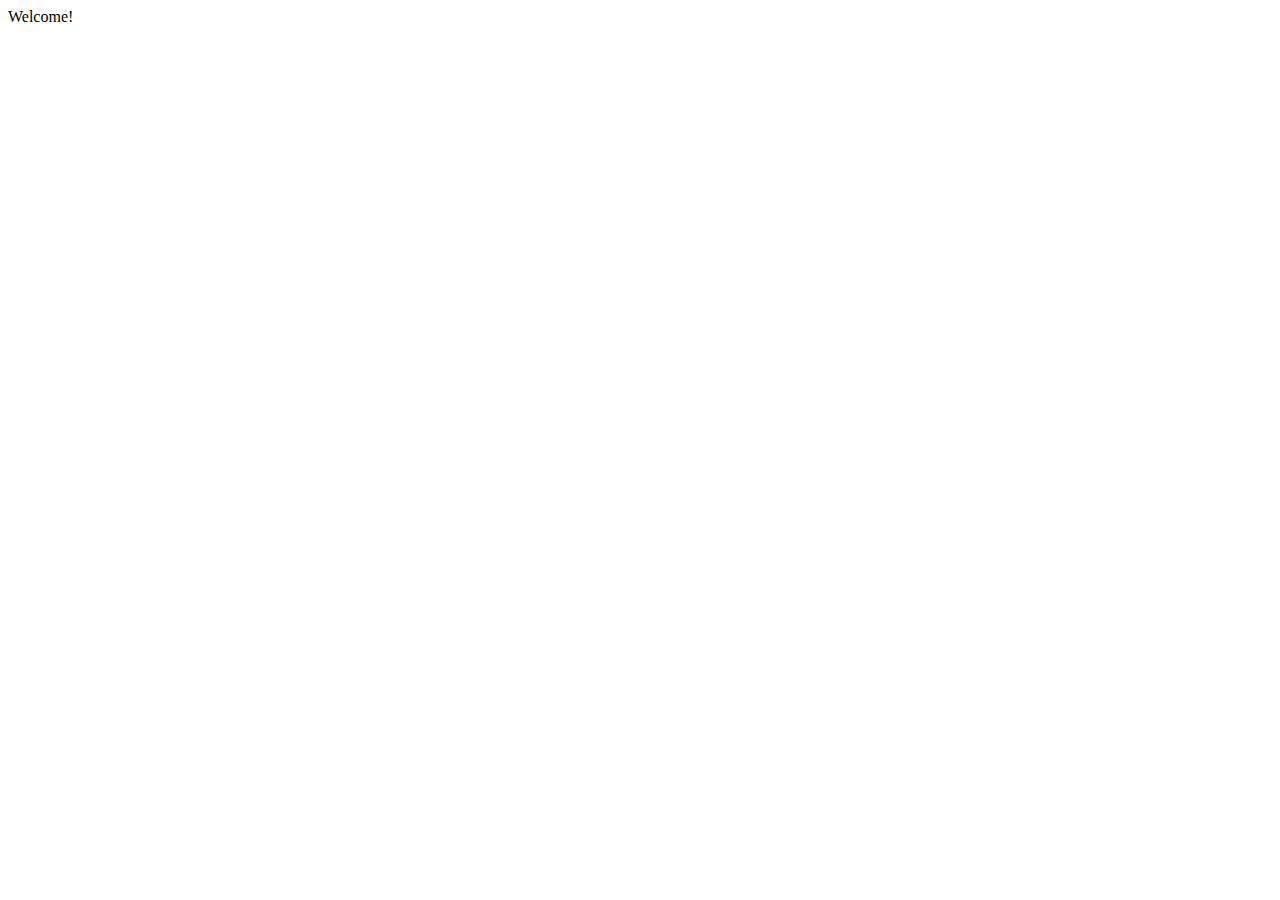
==== index.html @ c1f084c9 "init" ====
<!DOCTYPE html>
<html lang="en">
<head>
    <meta charset="UTF-8">
    <meta http-equiv="X-UA-Compatible" content="IE=edge">
    <meta name="viewport" content="width=device-width, initial-scale=1.0">
    <title>Karan Tank</title>
</head>
<body>
    Welcome!
</body>
</html>
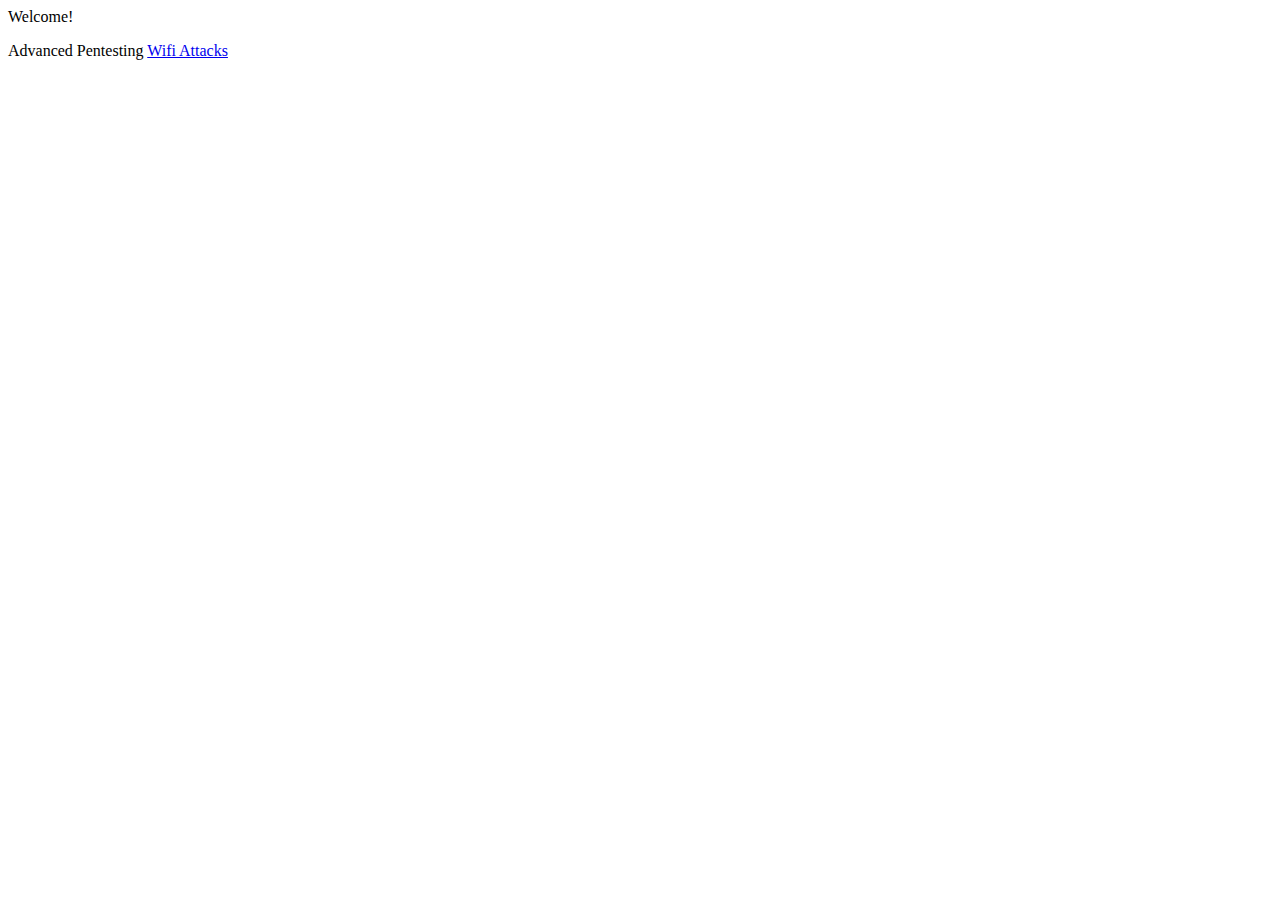
==== commit fa806b55: "Wifi Attacks pdf added" ====
--- a/index.html
+++ b/index.html
@@ -8,5 +8,8 @@
 </head>
 <body>
     Welcome!
+    <p>
+        Advanced Pentesting <a href="assets/pdf/Wifi_Attacks.pdf">Wifi Attacks</a>
+    </p>   
 </body>
 </html>
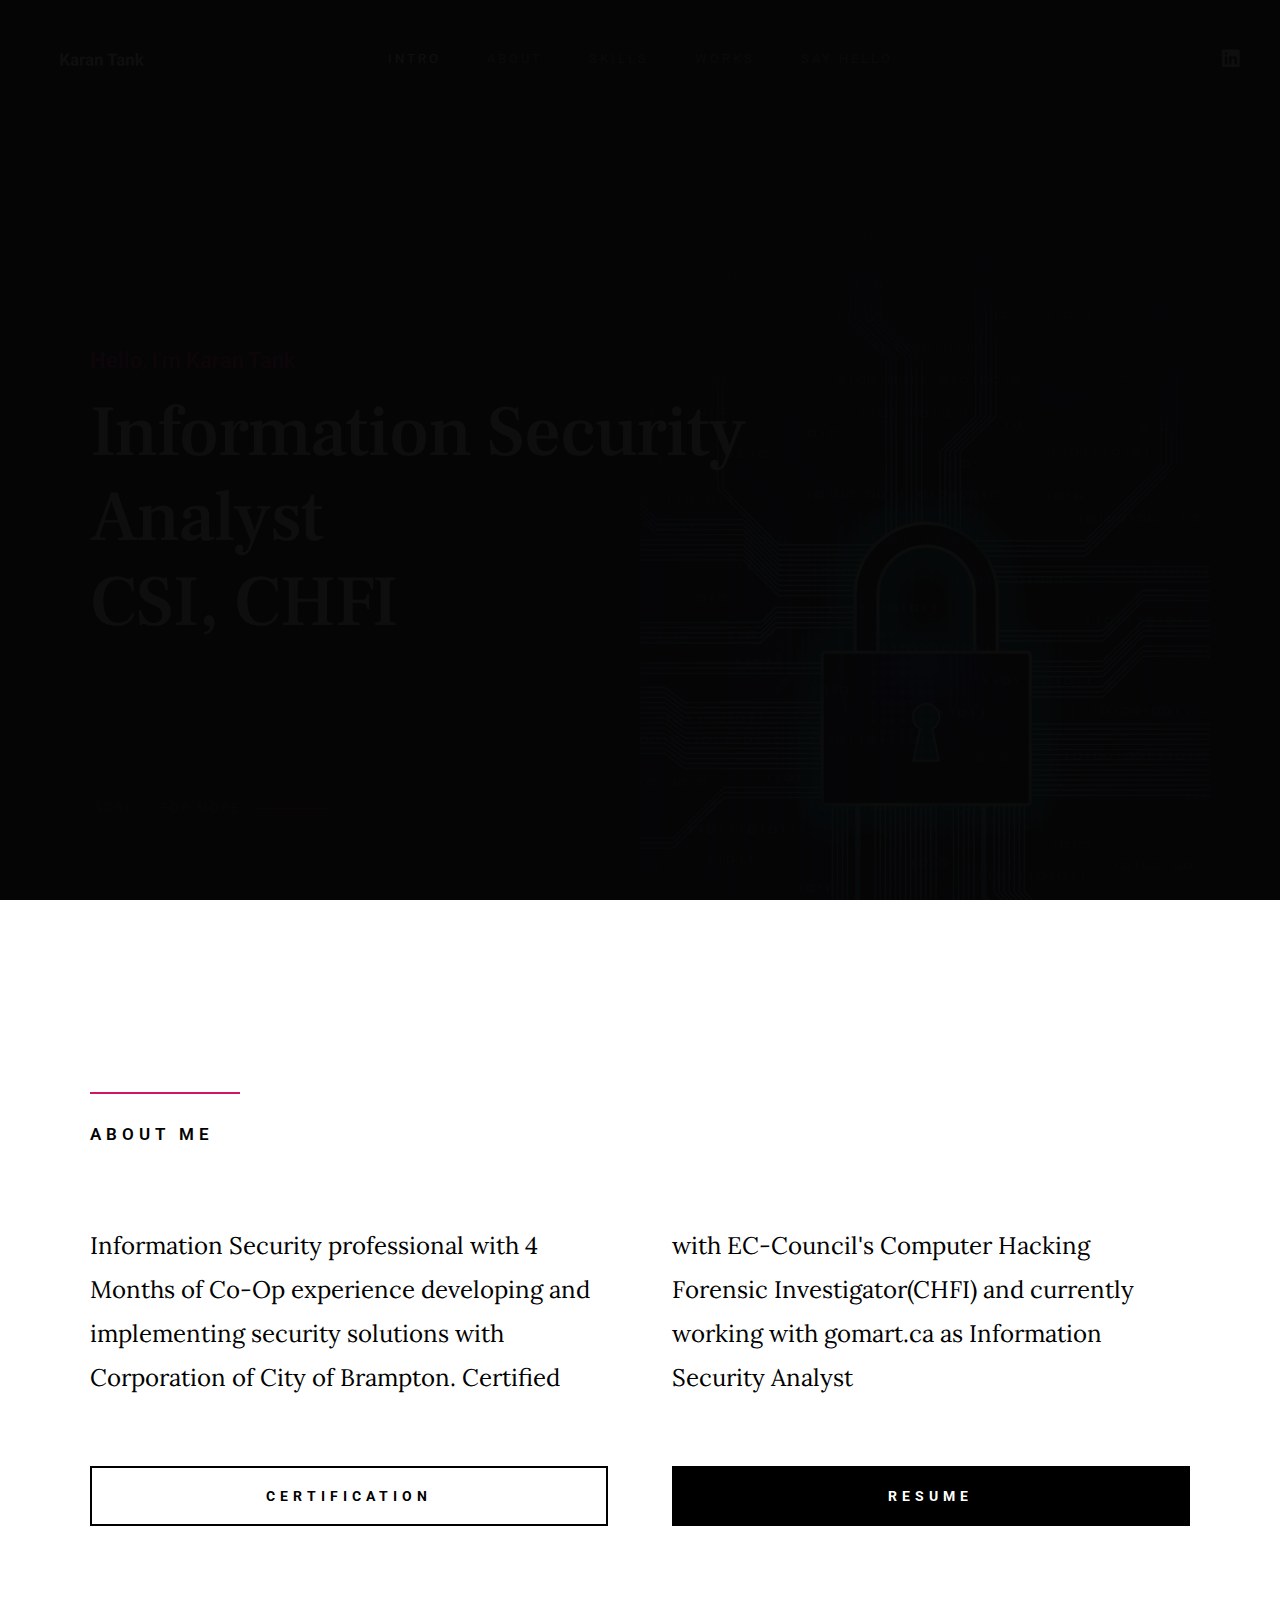
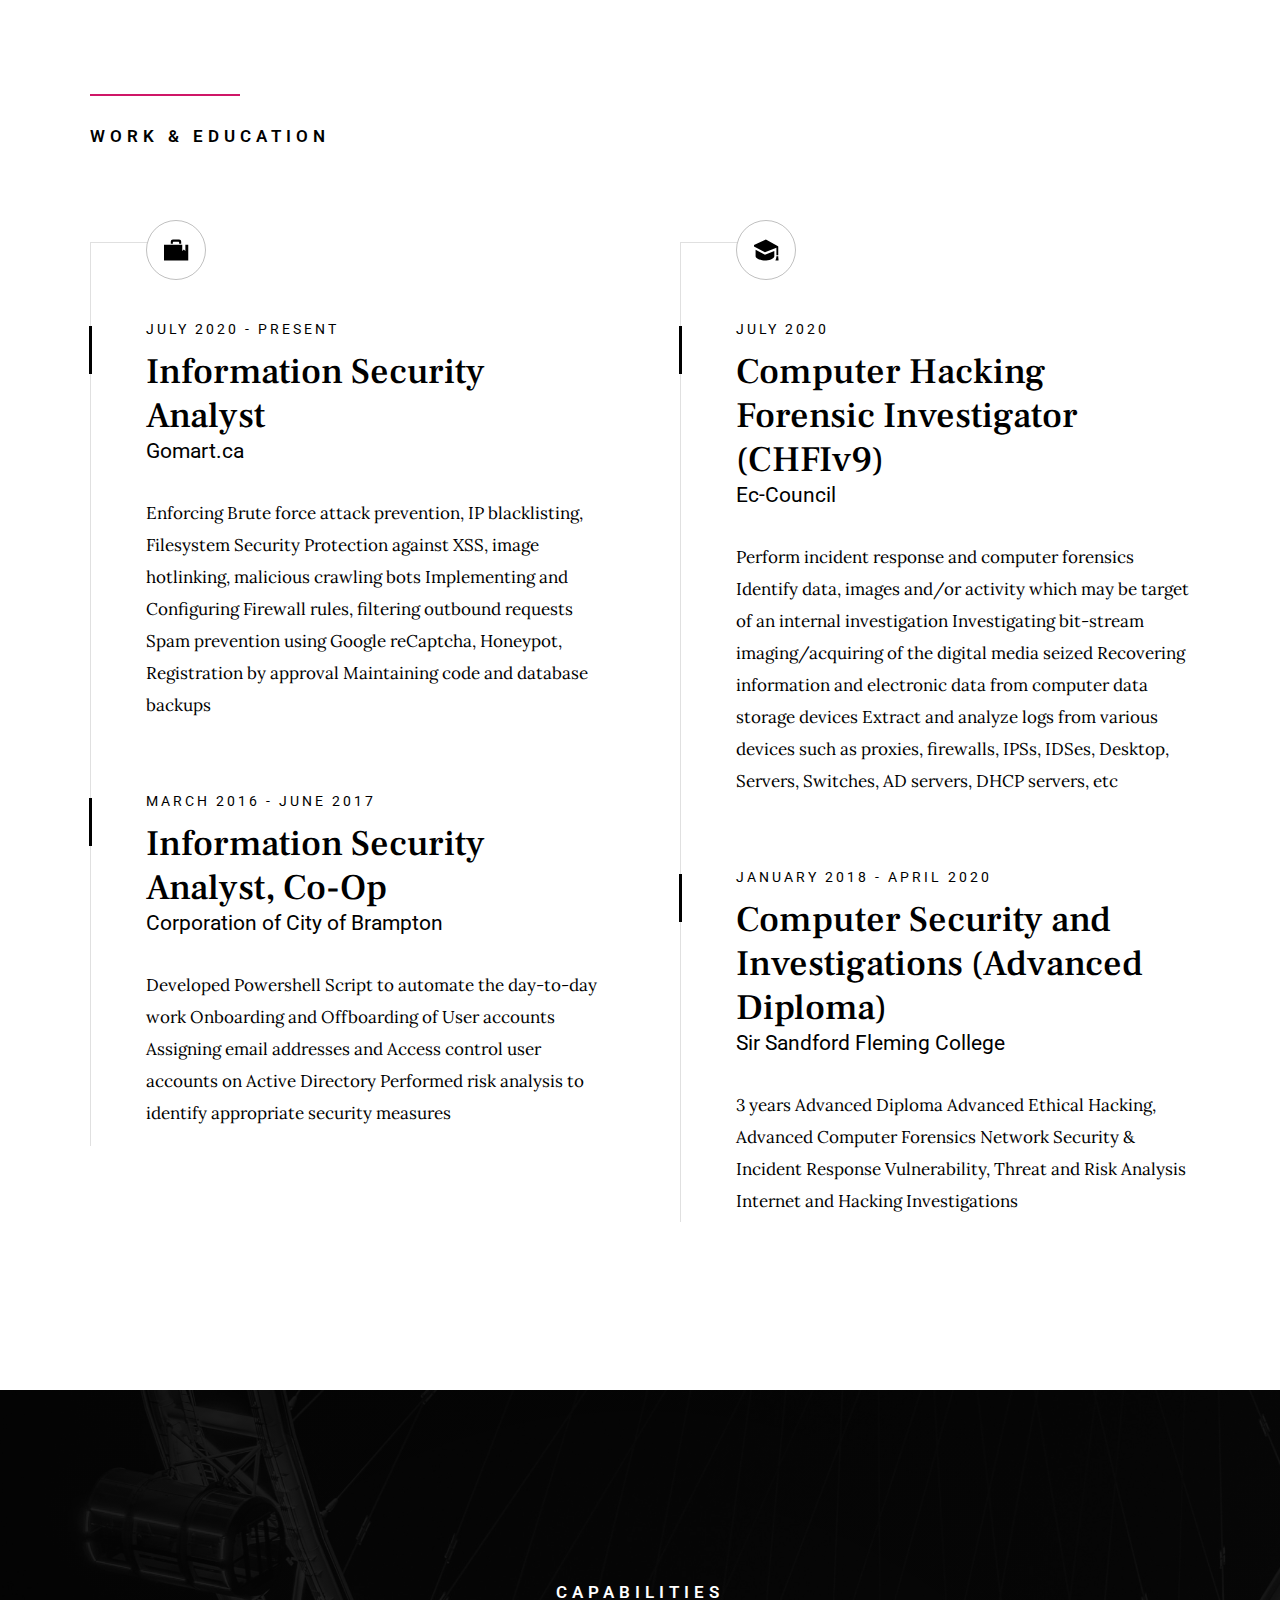
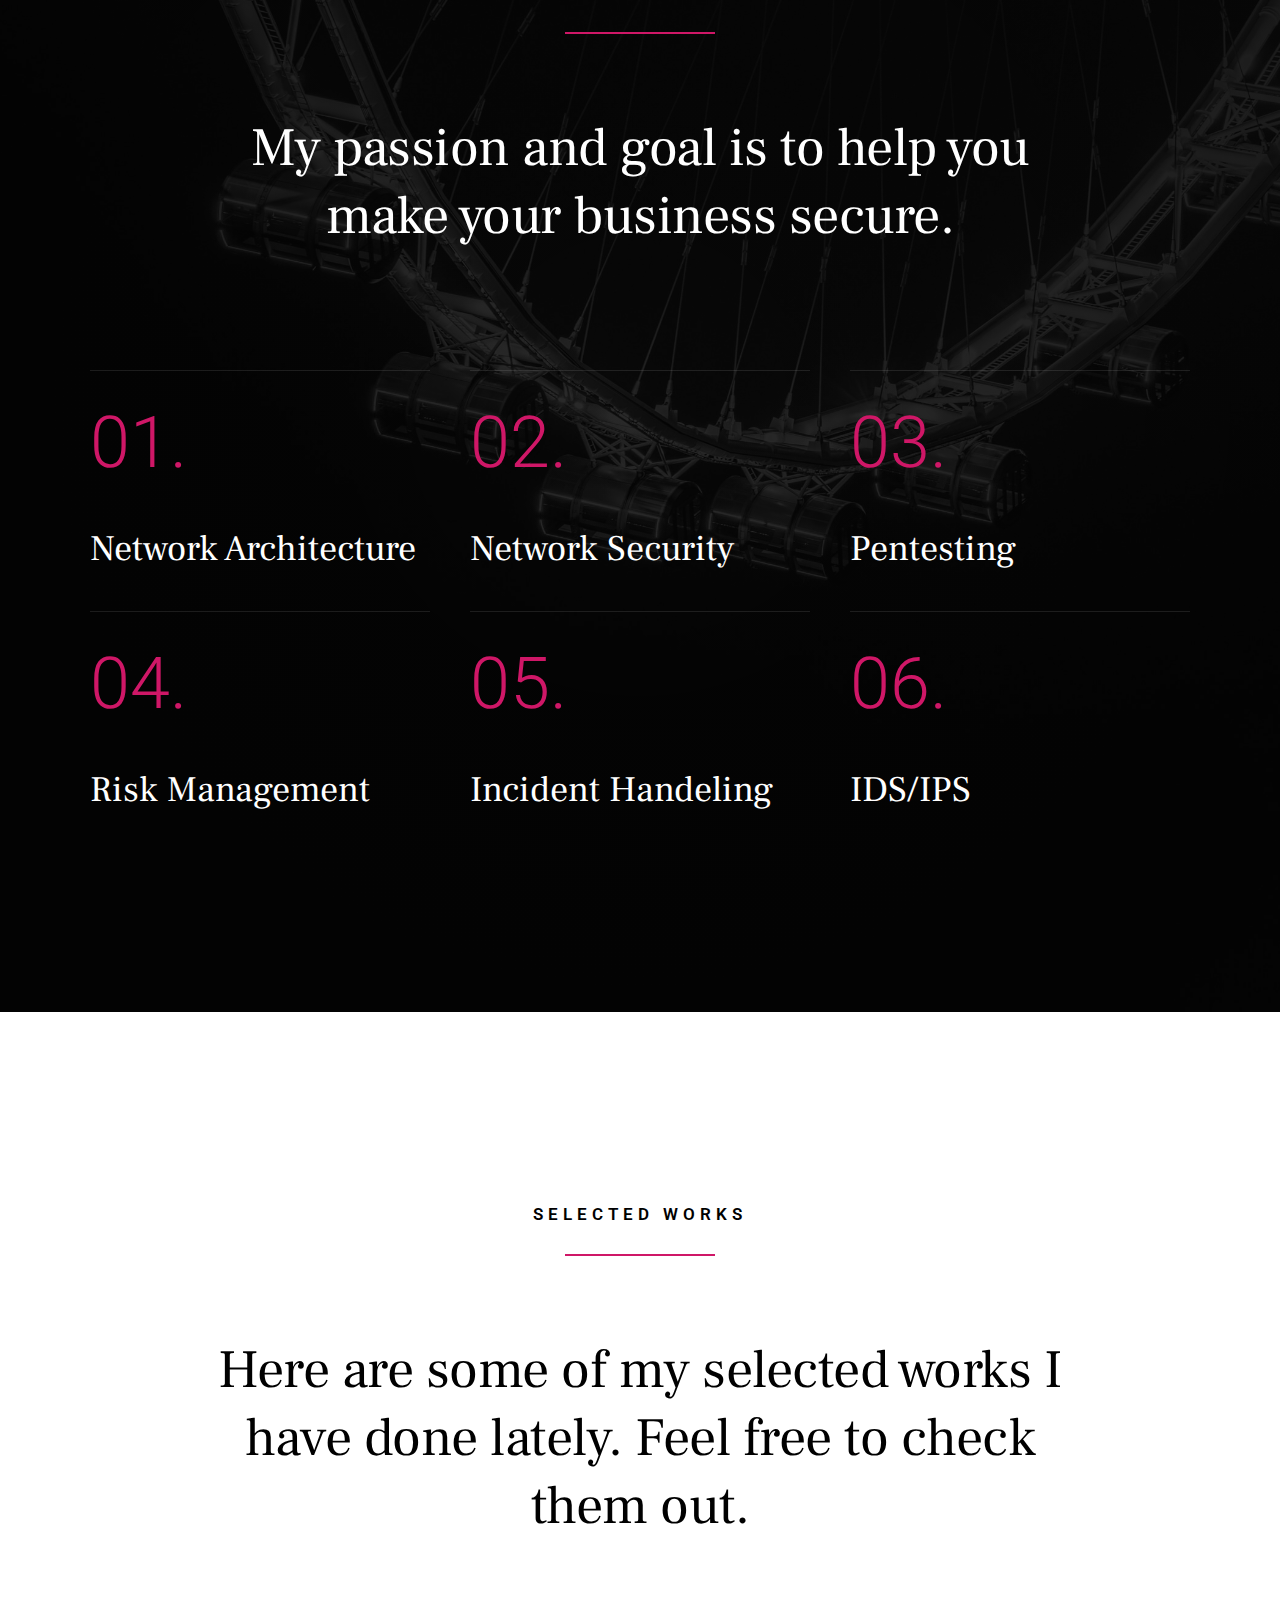
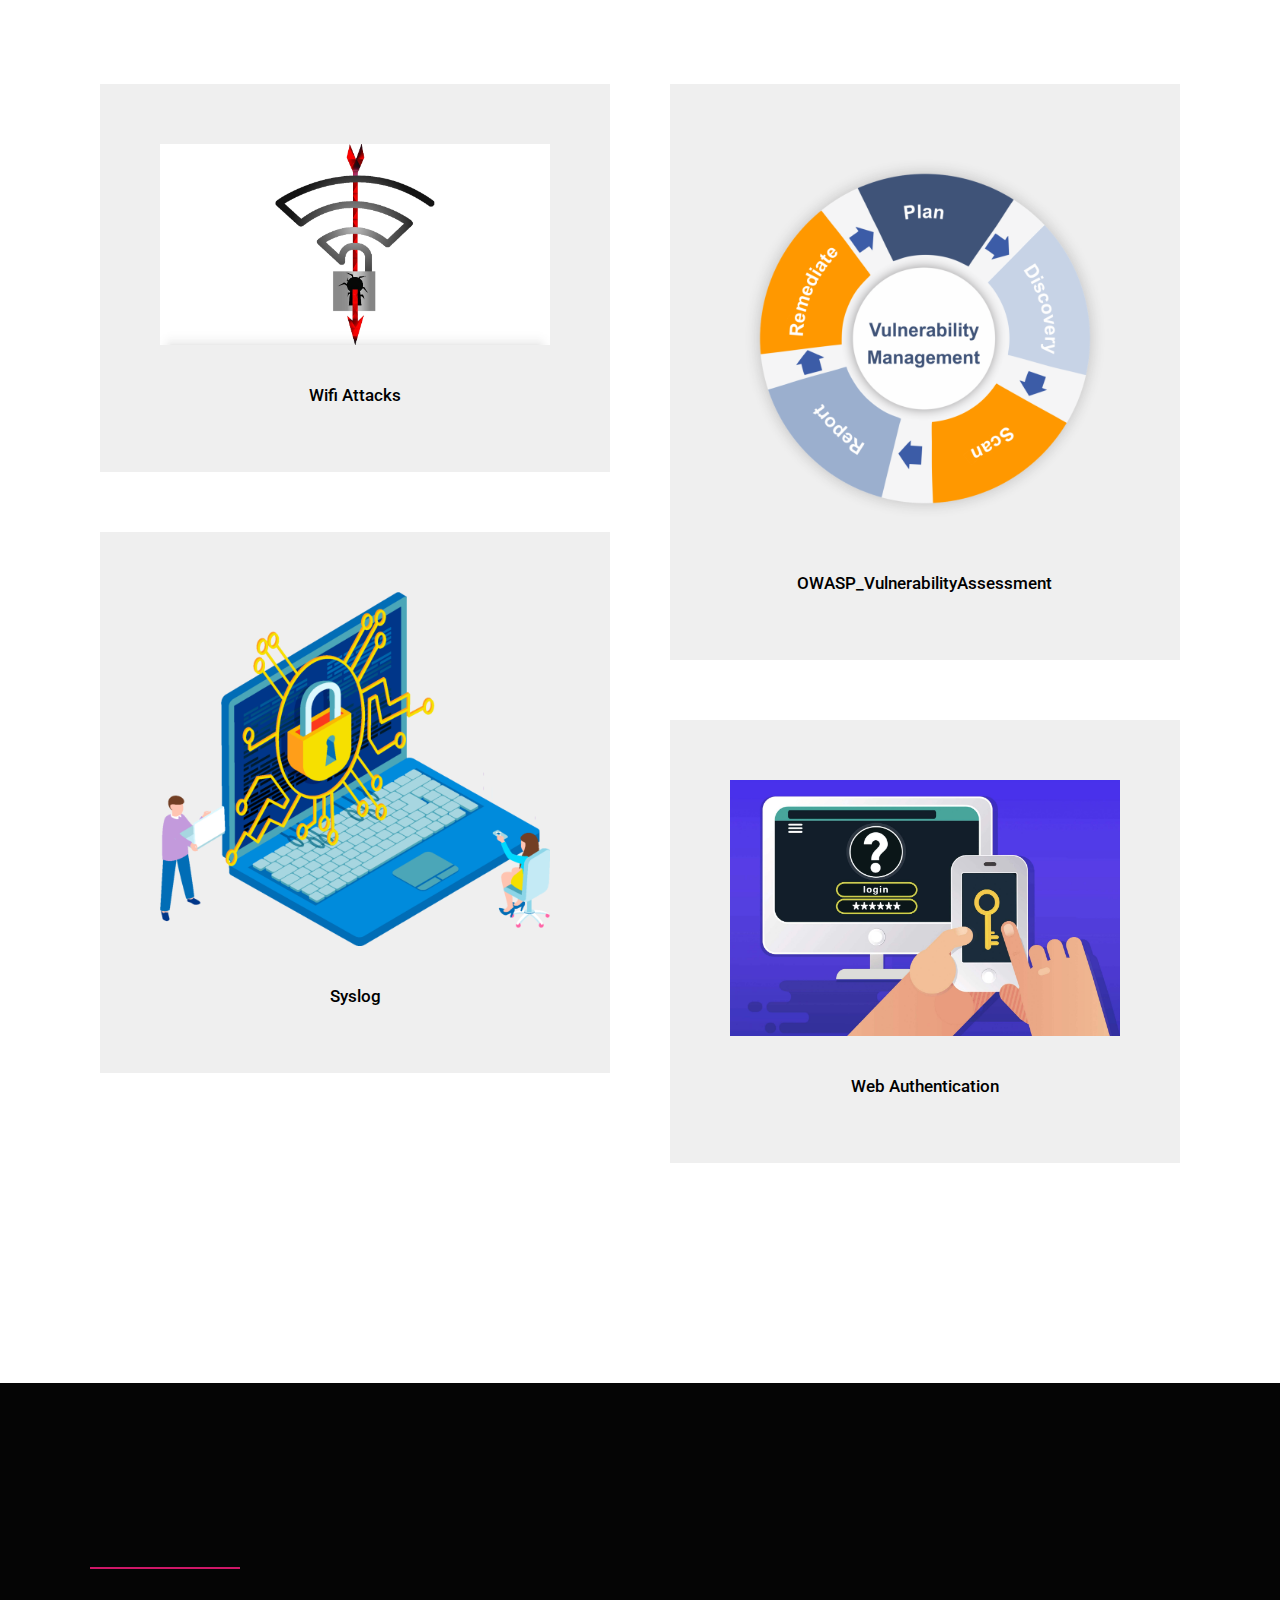
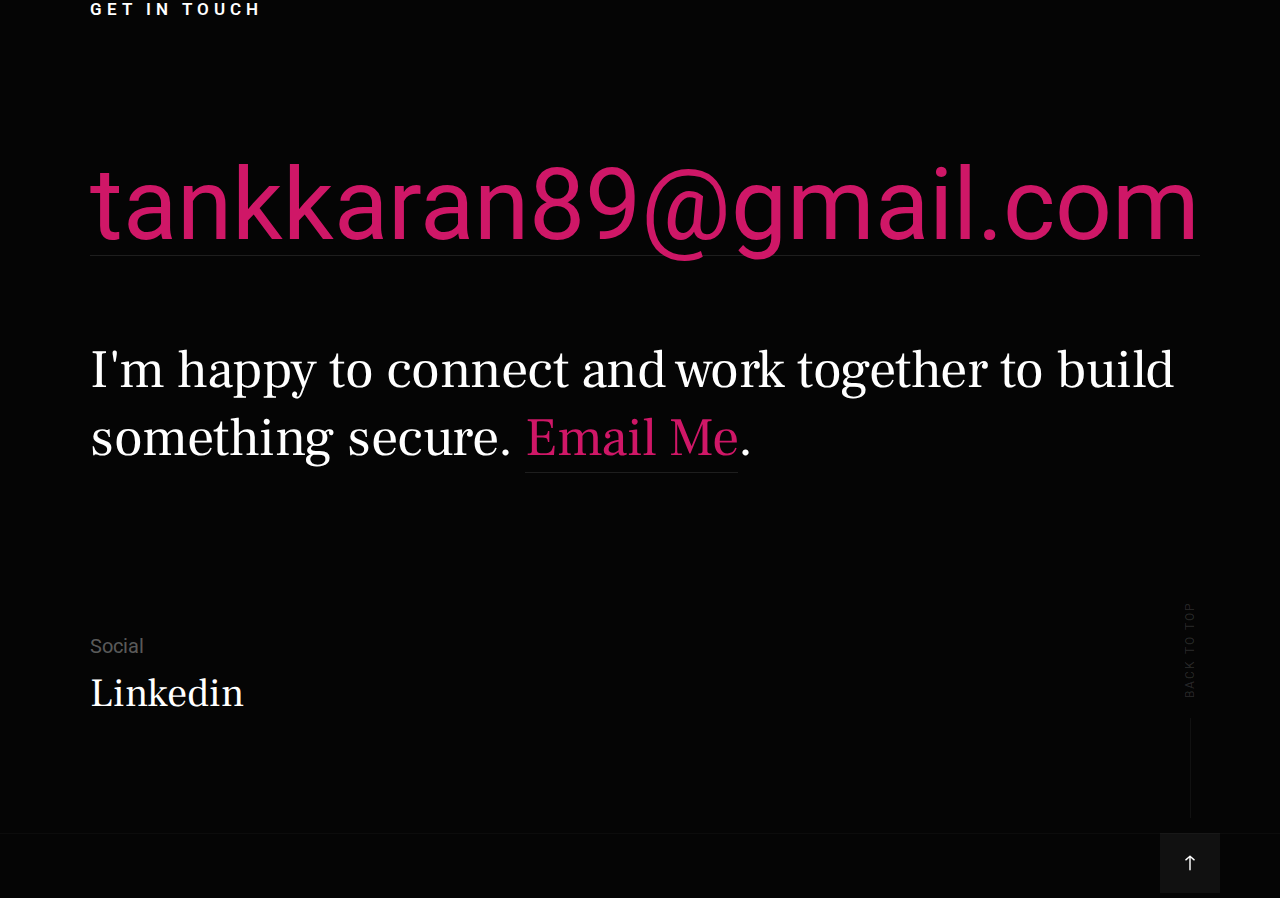
==== commit d7dbaaa5: "Personal Portfolio" ====
--- a/index.html
+++ b/index.html
@@ -1,15 +1,446 @@
-<!DOCTYPE html>
-<html lang="en">
-<head>
-    <meta charset="UTF-8">
-    <meta http-equiv="X-UA-Compatible" content="IE=edge">
-    <meta name="viewport" content="width=device-width, initial-scale=1.0">
-    <title>Karan Tank</title>
-</head>
-<body>
-    Welcome!
-    <p>
-        Advanced Pentesting <a href="assets/pdf/Wifi_Attacks.pdf">Wifi Attacks</a>
-    </p>   
-</body>
-</html>
+<!DOCTYPE html>
+<html class="no-js" lang="en">
+<head>
+
+    <!--- basic page needs
+    ================================================== -->
+    <meta charset="utf-8">
+    <title>Karan Tank</title>
+    <meta name="description" content="">
+    <meta name="author" content="">
+
+    <!-- mobile specific metas
+    ================================================== -->
+    <meta name="viewport" content="width=device-width, initial-scale=1">
+
+    <!-- CSS
+    ================================================== -->
+    <link rel="stylesheet" href="assets/css/base.css">
+    <link rel="stylesheet" href="assets/css/main.css">
+
+    <!-- script
+    ================================================== -->
+    <script src="assets/js/modernizr.js"></script>
+    <script src="assets/js/pace.min.js"></script>
+
+    <!-- favicons
+    ================================================== -->
+    <link rel="apple-touch-icon" sizes="180x180" href="apple-touch-icon.png">
+    <link rel="icon" type="image/png" sizes="32x32" href="favicon-32x32.png">
+    <link rel="icon" type="image/png" sizes="16x16" href="favicon-16x16.png">
+    <link rel="manifest" href="site.webmanifest">
+
+</head>
+
+<body id="top">
+
+    <div id="preloader">
+        <div id="loader"></div>
+    </div>
+
+    <!-- site header
+    ================================================== -->
+    <header class="s-header">
+
+        <div class="header-logo">
+            <a class="site-logo" href="index.html">
+                <img src="./assets/img/Logo1.svg" alt="Homepage">
+            </a>
+        </div>
+
+        <nav class="header-nav-wrap">
+            <ul class="header-main-nav">
+                <li class="current"><a class="smoothscroll" href="#intro" title="intro">Intro</a></li>
+                <li><a class="smoothscroll" href="#about" title="about">About</a></li>
+                <li><a class="smoothscroll" href="#services" title="services">Skills</a></li>
+                <li><a class="smoothscroll" href="#works" title="works">Works</a></li>
+                <li><a class="smoothscroll" href="#contact" title="contact us">Say Hello</a></li>	
+            </ul>
+
+            <ul class="header-social">
+                <li><a href="https://linkedin.com/in/Karan-Tank"><i class="fab fa-linkedin" aria-hidden="true"></i></a></li>
+            </ul>
+        </nav>
+
+        <a class="header-menu-toggle" href="#"><span>Menu</span></a>
+
+    </header> <!-- end s-header -->
+
+
+    <!-- intro
+    ================================================== -->
+    <section id="intro" class="s-intro target-section">
+
+        <div class="row intro-content">
+
+            <div class="column large-9 mob-full intro-text">
+                <h3>Hello, I'm Karan Tank</h3>
+                <h1>
+                    Information Security Analyst <br>
+                    CSI, CHFI
+                </h1>
+            </div>
+
+            <div class="intro-scroll">
+                <a href="#about" class="intro-scroll-link smoothscroll">
+                    Scroll For More
+                </a>
+            </div>
+
+            <div class="intro-grid"></div>
+            <div class="intro-pic"></div>
+
+        </div> <!-- end row -->
+
+    </section> <!-- end intro -->
+
+
+    <!-- about
+    ================================================== -->
+    <section id="about" class="s-about target-section">
+
+        <div class="about-me">
+
+            <div class="row heading-block" data-aos="fade-up">
+                <div class="column large-full">
+                    <h2 class="section-heading">About Me</h2>
+                </div>
+            </div>
+
+            <div class="row about-me__content" data-aos="fade-up">
+                <div class="column large-full about-me__text">
+                    <p class="lead">
+                    Information Security professional 
+                    with 4 Months of Co-Op experience developing and 
+                    implementing security solutions with Corporation of City of Brampton.
+                    Certified with EC-Council's Computer Hacking Forensic Investigator(CHFI) and 
+                    currently working with gomart.ca as Information Security Analyst
+                    </p>
+                </div>
+            </div>
+    
+            <div class="row about-me__buttons">
+                <div class="column large-half tab-full" data-aos="fade-up">
+                    <a href="assets/pdf/ECC-CHFI-Certificate-ANSI.pdf" class="btn btn--stroke full-width">Certification</a>
+                </div>
+                <div class="column large-half tab-full" data-aos="fade-up">
+                    <a href="assets/pdf/Resume-Karan-Tank.pdf" class="btn btn--primary full-width">Resume</a>
+                </div>
+            </div>
+
+        </div> <!-- end about-me -->
+
+        <div class="about-experience">
+
+            <div class="row heading-block" data-aos="fade-up">
+                <div class="column large-full">
+                    <h2 class="section-heading">Work & Education</h2>
+                </div>
+            </div>
+
+            <div class="row about-experience__timeline">
+
+                <div class="column large-half tab-full" data-aos="fade-up">
+                    <div class="timeline">
+
+                        <div class="timeline__icon-wrap">
+                            <span class="timeline__icon timeline__icon--work"></span>
+                        </div>
+
+                        <div class="timeline__block">
+                            <div class="timeline__bullet"></div>
+                            <div class="timeline__header">
+                                <p class="timeline__timeframe">July 2020 - Present</p>
+                                <h3 class="item-title">Information Security Analyst</h3>
+                                <h5>Gomart.ca</h5>
+                            </div>
+                            <div class="timeline__desc">
+                                <p>Enforcing Brute force attack prevention, IP blacklisting, Filesystem Security
+                                Protection against XSS, image hotlinking, malicious crawling bots
+                                Implementing and Configuring Firewall rules, filtering outbound requests
+                                Spam prevention using Google reCaptcha, Honeypot, Registration by approval
+                                Maintaining code and database backups
+                                </p>
+                            </div>
+                        </div>
+                        <div class="timeline__block">
+                            <div class="timeline__bullet"></div>
+                            <div class="timeline__header">
+                                <p class="timeline__timeframe">March 2016 - June 2017</p>
+                                <h3 class="item-title">Information Security Analyst, Co-Op</h3>
+                                <h5>Corporation of City of Brampton</h5>
+                            </div>
+                            <div class="timeline__desc">
+                                <p>
+                                    Developed Powershell Script to automate the day-to-day work
+                                    Onboarding and Offboarding of User accounts
+                                    Assigning email addresses and Access control user accounts on Active Directory
+                                    Performed risk analysis to identify appropriate security measures
+                                </p>
+                            </div>
+                        </div>
+
+                    </div>
+                </div>
+
+                <div class="column large-half tab-full" data-aos="fade-up">
+                    <div class="timeline">
+
+                        <div class="timeline__icon-wrap">
+                            <span class="timeline__icon timeline__icon--education"></span>
+                        </div>
+                        <div class="timeline__block">
+                            <div class="timeline__bullet"></div>
+                            <div class="timeline__header">
+                                <p class="timeline__timeframe">July 2020</p>
+                                <h3 class="item-title">Computer Hacking Forensic Investigator (CHFIv9)</h3>
+                                <h5>Ec-Council</h5>
+                            </div>
+                            <div class="timeline__desc">
+                                <p>
+                                    Perform incident response and computer forensics
+                                    Identify data, images and/or activity which may be target of an internal investigation
+                                    Investigating bit-stream imaging/acquiring of the digital media seized
+                                    Recovering information and electronic data from computer data storage devices
+                                    Extract and analyze logs from various devices such as proxies, firewalls, IPSs, IDSes, Desktop, Servers, Switches, AD
+                                    servers, DHCP servers, etc
+                                </p>
+                            </div>
+                        </div>
+                        <div class="timeline__block">
+                            <div class="timeline__bullet"></div>
+                            <div class="timeline__header">
+                                <p class="timeline__timeframe">January 2018 - April 2020</p>
+                                <h3 class="item-title">Computer Security and Investigations (Advanced Diploma)</h3>
+                                <h5>Sir Sandford Fleming College</h5>
+                            </div>
+                            <div class="timeline__desc">
+                                <p>
+                                    3 years Advanced Diploma
+                                    Advanced Ethical Hacking, Advanced Computer Forensics
+                                    Network Security & Incident Response
+                                    Vulnerability, Threat and Risk Analysis
+                                    Internet and Hacking Investigations
+                                </p>
+                            </div>
+                        </div>
+
+                    </div>
+                </div>
+            </div>
+
+        </div> <!-- end about-experience -->
+
+    </section> <!-- end s-about -->
+
+
+    <!-- services
+    ================================================== -->
+    <section id="services" class="s-services ss-dark target-section">
+
+        <div class="shadow-overlay"></div>
+
+        <div class="row heading-block heading-block--center" data-aos="fade-up">
+            <div class="column large-full">
+                <h2 class="section-heading section-heading--centerbottom">Capabilities</h2>
+
+                <p class="section-desc">
+                    My passion and goal is to help you make your business secure.
+                </p>
+            </div>
+        </div> <!-- end heading-block -->
+
+        <div class="row services-list block-large-1-3 block-medium-1-2 block-tab-full">
+
+            <div class="column item-service" data-aos="fade-up">
+                <div class="item-service__content">
+                    <h4 class="item-title">Network Architecture</h4>
+                </div>
+            </div>
+
+            <div class="column item-service" data-aos="fade-up">
+                <div class="item-service__content">
+                    <h4 class="item-title">Network Security</h4>
+                </div>
+            </div>
+
+            <div class="column item-service" data-aos="fade-up">
+                <div class="item-service__content">
+                    <h4 class="item-title">Pentesting</h4>
+                </div>
+            </div>
+
+            <div class="column item-service" data-aos="fade-up">
+                <div class="item-service__content">
+                    <h4 class="item-title">Risk Management</h4>
+                </div>
+            </div>
+
+            <div class="column item-service" data-aos="fade-up">
+                <div class="item-service__content">
+                    <h4 class="item-title">Incident Handeling</h4>
+                </div>
+            </div>
+
+            <div class="column item-service" data-aos="fade-up">
+                <div class="item-service__content">
+                    <h4 class="item-title">IDS/IPS</h4>
+                </div>
+            </div>
+
+        </div> <!-- end services-list -->
+
+    </section> <!-- end s-services -->
+
+
+
+    <!-- works
+    ================================================== -->
+    <section id="works" class="s-works target-section">
+
+        <div class="row heading-block heading-block--center" data-aos="fade-up">
+            <div class="column large-full">
+                <h2 class="section-heading section-heading--centerbottom">Selected Works</h2>
+                <p class="section-desc">
+                    Here are some of my selected works I have done lately. Feel free to 
+                    check them out.
+                </p>
+            </div>
+        </div> <!-- end heading-block -->
+
+        <div class="masonry-wrap">
+
+            <div class="masonry">
+                <div class="grid-sizer"></div>
+    
+                <div class="masonry__brick" data-aos="fade-up">
+                    <div class="item-folio">
+                        <div class="item-folio__thumb">
+                            <a href="assets/pdf/Wifi_Attacks.pdf" class="thumb-link" title="Shutterbug" data-size="1050x700">
+                                <img src="assets/img/wifi-security.png" 
+                                     srcset="assets/img/wifi-security.png 1x, assets/img/wifi-security.png 2x" alt="">
+                            </a>    
+                        </div>
+    
+                        <div class="item-folio__text">
+                            <h4 class="item-folio__title">
+                                Wifi Attacks
+                            </h4>
+                        </div>
+                    </div>
+                </div> <!-- end masonry__brick -->
+    
+                <div class="masonry__brick" data-aos="fade-up">
+                    <div class="item-folio">
+                        <div class="item-folio__thumb">
+                            <a href="assets/pdf/OWASP_VulnerabilityAssessment.pdf" class="thumb-link" title="OWASP_VulnerabilityAssessment" data-size="1050x700">
+                                <img src="assets/img/VulnerabilityAss.png" 
+                                     srcset="assets/img/VulnerabilityAss.png 1x, assets/img/VulnerabilityAss.png 2x" alt="">
+                            </a>
+                        </div>
+                        <div class="item-folio__text">
+                            <h4 class="item-folio__title">
+                                OWASP_VulnerabilityAssessment
+                            </h4>
+                        </div>
+                    </div>
+                </div> <!-- end masonry__brick -->
+
+                <div class="masonry__brick" data-aos="fade-up">
+                    <div class="item-folio">
+                            
+                        <div class="item-folio__thumb">
+                            <a href="assets/pdf/Karan_tank_Syslog.pdf" class="thumb-link" title="Syslog" data-size="1050x700">
+                                <img src="assets/img/sec.png"
+                                     srcset="assets/img/sec.png 1x, assets/img/sec.png 2x" alt="">
+                            </a>
+                        </div>
+                        <div class="item-folio__text">
+                            <h4 class="item-folio__title">
+                                Syslog
+                            </h4>
+                        </div>
+                    </div>
+                </div> <!-- end masonry__brick -->
+
+                <div class="masonry__brick" data-aos="fade-up">
+                    <div class="item-folio">
+                        <div class="item-folio__thumb">
+                            <a href="assets/pdf/Web_auth.pdf" class="thumb-link" title="Web Authentication" data-size="1050x700">
+                                <img src="assets/img/authentication.jpeg" 
+                                     srcset="assets/img/authentication.jpeg 1x, assets/img/authentication.jpeg 2x" alt="">
+                            </a>
+                        </div>
+                        <div class="item-folio__text">
+                            <h4 class="item-folio__title">
+                                Web Authentication
+                            </h4>
+                        </div>
+                    </div>
+                
+
+            </div> <!-- end masonry -->
+
+        </div> <!-- end masonry-wrap -->
+
+    </section> <!-- end s-work -->
+
+
+
+
+    <!-- contact
+    ================================================== -->
+    <section id="contact" class="s-contact ss-dark target-section">
+
+        <div class="row heading-block" data-aos="fade-up">
+            <div class="column large-full">
+                <h2 class="section-heading">Get In Touch</h2>
+            </div>
+        </div>
+
+        <div class="row contact-main" data-aos="fade-up">
+            <div class="column large-full">
+                <p class="contact-email">
+                    <a href="mailto:#0">tankkaran89@gmail.com</a>
+                </p>
+
+                <p class="section-desc">
+                I'm happy to connect and work together to build
+                something secure.
+                <a href="mailto:#0">Email Me</a>.
+                </p>
+            </div>
+        </div>
+
+        <div class="row contact-infos" data-aos="fade-up" data-aos-anchor=".contact-main">
+
+
+            <div class="column large-7 medium-full contact-social">
+                <h4>Social</h4>
+                <ul>
+                    <li><a href=https://linkedin.com/in/Karan-Tank>Linkedin</a></li>
+                </ul>
+            </div>
+
+        </div> <!-- end contact-infos -->
+
+    </section> <!-- end s-contact -->
+
+
+    <!-- footer
+    ================================================== -->
+    <footer>
+            <div class="ss-go-top">
+                <a class="smoothscroll" title="Back to Top" href="#top"></a>
+            </div>
+        </div>
+    </footer>
+
+
+
+    <!-- Java Script
+    ================================================== -->
+    <script src="assets/js/jquery-3.2.1.min.js"></script>
+    <script src="assets/js/plugins.js"></script>
+    <script src="assets/js/main.js"></script>
+</body>--- a/assets/css/base.css
+++ b/assets/css/base.css
@@ -0,0 +1,1294 @@
+/* =================================================================== 
+ *
+ *  Epitome Base Stylesheet
+ *  Template Ver. 1.0.0
+ *  04-22-2019
+ *  ------------------------------------------------------------------
+ *
+ *  TOC:
+ *  # imports
+ *  # normalize
+ *  # basic/base setup styles
+ *	# grid v2 
+ *		## medium screen devices
+ *		## tablets
+ *		## mobile devices
+ *		## small mobile devices <= 400px	
+ *	# block grids
+ *		## block grids - medium screen devices
+ *		## block grids - tablets
+ *		## block grids - mobile devices
+ *		## block grids - small mobile devices <= 400px
+ *	# MISC
+ *
+ * =================================================================== */
+
+
+/* ===================================================================
+ * # imports 
+ *
+ * ------------------------------------------------------------------- */
+@import url("https://fonts.googleapis.com/css?family=Frank+Ruhl+Libre:400,500|Lora:400,400i,700,700i|Roboto:300,400,500,600,700");
+@import url("font-awesome/css/fontawesome-all.css");
+
+
+/* ==========================================================================
+ * # normalize
+ * normalize.css v8.0.1 | MIT License |
+ * github.com/necolas/normalize.css
+ *
+ * -------------------------------------------------------------------------- */
+
+/* ------------------------------------------------------------------- 
+ * ## document
+ * ------------------------------------------------------------------- */
+
+/* 1. Correct the line height in all browsers.
+ * 2. Prevent adjustments of font size after orientation changes in iOS.*/
+html {
+	line-height: 1.15;  /* 1 */
+	-webkit-text-size-adjust: 100%;  /* 2 */
+}
+
+/* ------------------------------------------------------------------- 
+ * ## sections
+ * ------------------------------------------------------------------- */
+
+/* Remove the margin in all browsers. */
+body {
+	margin: 0;
+}
+
+/* Render the `main` element consistently in IE. */
+main {
+	display: block;
+}
+
+/* Correct the font size and margin on `h1` elements within `section` and
+ * `article` contexts in Chrome, Firefox, and Safari. */
+h1 {
+	font-size: 2em;
+	margin: 0.67em 0;
+}
+
+/* ------------------------------------------------------------------- 
+ * ## grouping
+ * ------------------------------------------------------------------- */
+
+/* 1. Add the correct box sizing in Firefox.
+ * 2. Show the overflow in Edge and IE. */
+hr {
+	box-sizing: content-box;  /* 1 */
+	height: 0;  /* 1 */
+	overflow: visible;  /* 2 */
+}
+
+/* 1. Correct the inheritance and scaling of font size in all browsers.
+ * 2. Correct the odd `em` font sizing in all browsers. */
+pre {
+	font-family: monospace, monospace;  /* 1 */
+	font-size: 1em;  /* 2 */
+}
+
+/* ------------------------------------------------------------------- 
+ * ## text-level semantics
+ * ------------------------------------------------------------------- */
+
+/* Remove the gray background on active links in IE 10. */
+a {
+	background-color: transparent;
+}
+
+/* 1. Remove the bottom border in Chrome 57-
+ * 2. Add the correct text decoration in Chrome, Edge, IE, Opera, and Safari. */
+abbr[title] {
+	border-bottom: none;  /* 1 */
+	text-decoration: underline;  /* 2 */
+	text-decoration: underline dotted;  /* 2 */
+}
+
+/* Add the correct font weight in Chrome, Edge, and Safari. */
+b,
+strong {
+	font-weight: bolder;
+}
+
+/* 1. Correct the inheritance and scaling of font size in all browsers.
+ * 2. Correct the odd `em` font sizing in all browsers. */
+code,
+kbd,
+samp {
+	font-family: monospace, monospace;  /* 1 */
+	font-size: 1em;  /* 2 */
+}
+
+/* Add the correct font size in all browsers. */
+small {
+	font-size: 80%;
+}
+
+/* Prevent `sub` and `sup` elements from affecting the line height in
+ * all browsers. */
+sub,
+sup {
+	font-size: 75%;
+	line-height: 0;
+	position: relative;
+	vertical-align: baseline;
+}
+
+sub {
+	bottom: -0.25em;
+}
+
+sup {
+	top: -0.5em;
+}
+
+/* ------------------------------------------------------------------- 
+ * ## embedded content
+ * ------------------------------------------------------------------- */
+
+/* Remove the border on images inside links in IE 10. */
+img {
+	border-style: none;
+}
+
+/* ------------------------------------------------------------------- 
+ * ## forms
+ * ------------------------------------------------------------------- */
+
+/* 1. Change the font styles in all browsers.
+ * 2. Remove the margin in Firefox and Safari. */
+button,
+input,
+optgroup,
+select,
+textarea {
+	font-family: inherit;  /* 1 */
+	font-size: 100%;  /* 1 */
+	line-height: 1.15;  /* 1 */
+	margin: 0;  /* 2 */
+}
+
+/* Show the overflow in IE.
+ * 1. Show the overflow in Edge. */
+button,
+input {
+
+	/* 1 */
+	overflow: visible;
+}
+
+/* Remove the inheritance of text transform in Edge, Firefox, and IE.
+ * 1. Remove the inheritance of text transform in Firefox. */
+button,
+select {
+
+	/* 1 */
+	text-transform: none;
+}
+
+/* Correct the inability to style clickable types in iOS and Safari. */
+button,
+[type="button"],
+[type="reset"],
+[type="submit"] {
+	-webkit-appearance: button;
+}
+
+/* Remove the inner border and padding in Firefox. */
+button::-moz-focus-inner,
+[type="button"]::-moz-focus-inner,
+[type="reset"]::-moz-focus-inner,
+[type="submit"]::-moz-focus-inner {
+	border-style: none;
+	padding: 0;
+}
+
+/* Restore the focus styles unset by the previous rule. */
+button:-moz-focusring,
+[type="button"]:-moz-focusring,
+[type="reset"]:-moz-focusring,
+[type="submit"]:-moz-focusring {
+	outline: 1px dotted ButtonText;
+}
+
+/* Correct the padding in Firefox. */
+fieldset {
+	padding: 0.35em 0.75em 0.625em;
+}
+
+/* 1. Correct the text wrapping in Edge and IE.
+ * 2. Correct the color inheritance from `fieldset` elements in IE.
+ * 3. Remove the padding so developers are not caught out when they zero out
+ *    `fieldset` elements in all browsers. */
+legend {
+	box-sizing: border-box;  /* 1 */
+	color: inherit;  /* 2 */
+	display: table;  /* 1 */
+	max-width: 100%;  /* 1 */
+	padding: 0;  /* 3 */
+	white-space: normal;  /* 1 */
+}
+
+/* Add the correct vertical alignment in Chrome, Firefox, and Opera. */
+progress {
+	vertical-align: baseline;
+}
+
+/* Remove the default vertical scrollbar in IE 10+. */
+textarea {
+	overflow: auto;
+}
+
+/* 1. Add the correct box sizing in IE 10.
+ * 2. Remove the padding in IE 10. */
+[type="checkbox"],
+[type="radio"] {
+	box-sizing: border-box;  /* 1 */
+	padding: 0;  /* 2 */
+}
+
+/* Correct the cursor style of increment and decrement buttons in Chrome. */
+[type="number"]::-webkit-inner-spin-button,
+[type="number"]::-webkit-outer-spin-button {
+	height: auto;
+}
+
+/* 1. Correct the odd appearance in Chrome and Safari.
+ * 2. Correct the outline style in Safari. */
+[type="search"] {
+	-webkit-appearance: textfield;  /* 1 */
+	outline-offset: -2px;  /* 2 */
+}
+
+/* Remove the inner padding in Chrome and Safari on macOS. */
+[type="search"]::-webkit-search-decoration {
+	-webkit-appearance: none;
+}
+
+/* 1. Correct the inability to style clickable types in iOS and Safari.
+ * 2. Change font properties to `inherit` in Safari. */
+::-webkit-file-upload-button {
+	-webkit-appearance: button;  /* 1 */
+	font: inherit;  /* 2 */
+}
+
+/* ------------------------------------------------------------------- 
+ * ## interactive
+ * ------------------------------------------------------------------- */
+
+/* Add the correct display in Edge, IE 10+, and Firefox. */
+details {
+	display: block;
+}
+
+/* Add the correct display in all browsers. */
+summary {
+	display: list-item;
+}
+
+/* ------------------------------------------------------------------- 
+ * ## misc
+ * ------------------------------------------------------------------- */
+
+/* Add the correct display in IE 10+. */
+template {
+	display: none;
+}
+
+/* Add the correct display in IE 10. */
+[hidden] {
+	display: none;
+}
+
+
+
+/* ===================================================================
+ * # basic/base setup styles
+ *
+ * ------------------------------------------------------------------- */
+html {
+	font-size: 62.5%;
+	box-sizing: border-box;
+}
+
+*,
+*::before,
+*::after {
+	box-sizing: inherit;
+}
+
+body {
+	font-weight: normal;
+	line-height: 1;
+	word-wrap: break-word;
+	-moz-font-smoothing: grayscale;
+	-moz-osx-font-smoothing: grayscale;
+	-webkit-font-smoothing: antialiased;
+	-webkit-overflow-scrolling: touch;
+	-webkit-text-size-adjust: none;
+}
+
+/* ------------------------------------------------------------------- 
+ * ## Media
+ * ------------------------------------------------------------------- */
+svg,
+img,
+video
+embed,
+iframe,
+object {
+	max-width: 100%;
+	height: auto;
+}
+
+/* ------------------------------------------------------------------- 
+ * ## Typography resets 
+ * ------------------------------------------------------------------- */
+div, dl, dt, dd, ul, ol, li, h1, h2, h3, h4, h5, h6, pre, form, p, blockquote, th, td {
+	margin: 0;
+	padding: 0;
+}
+
+p {
+	font-size: inherit;
+	text-rendering: optimizeLegibility;
+}
+
+em,
+i {
+	font-style: italic;
+	line-height: inherit;
+}
+
+strong,
+b {
+	font-weight: bold;
+	line-height: inherit;
+}
+
+small {
+	font-size: 60%;
+	line-height: inherit;
+}
+
+ol,
+ul {
+	list-style: none;
+}
+
+li {
+	display: block;
+}
+
+/* ------------------------------------------------------------------- 
+ * ## links
+ * ------------------------------------------------------------------- */
+a {
+	text-decoration: none;
+	line-height: inherit;
+}
+
+a img {
+	border: none;
+}
+
+/* ------------------------------------------------------------------- 
+ * ## inputs
+ * ------------------------------------------------------------------- */
+fieldset {
+	margin: 0;
+	padding: 0;
+}
+
+input[type="email"],
+input[type="number"],
+input[type="search"],
+input[type="text"],
+input[type="tel"],
+input[type="url"],
+input[type="password"],
+textarea {
+	-webkit-appearance: none;
+	-moz-appearance: none;
+	appearance: none;
+}
+
+
+
+/* ===================================================================
+ * # grid v2.0.0 
+ *
+ *   -----------------------------------------------------------------
+ * - Grid breakpoints are based on MAXIMUM WIDTH media queries, 
+ *   meaning they apply to that one breakpoint and ALL THOSE BELOW IT.
+ * - Grid columns without a specified width will automatically layout 
+ *   as equal width columns.
+ * ------------------------------------------------------------------- */
+
+/* rows
+ * ------------------------------------- */
+.row {
+	width: 89%;
+	max-width: 1200px;
+	margin: 0 auto;
+	display: -ms-flexbox;
+	display: -webkit-flex;
+	display: flex;
+	-webkit-flex-flow: row wrap;
+	-ms-flex-flow: row wrap;
+	flex-flow: row wrap;
+}
+
+.row .row {
+	width: auto;
+	max-width: none;
+	margin-left: -20px;
+	margin-right: -20px;
+}
+
+/* columns
+ * -------------------------------------- */
+.column {
+	-webkit-flex: 1 1 0%;
+	-ms-flex: 1 1 0%;
+	flex: 1 1 0%;
+	padding: 0 20px;
+}
+
+.collapse > .column,
+.column.collapse {
+	padding: 0;
+}
+
+/* flex row containers utility classes
+ * ----------------------------------------- */
+.row.row-wrap {
+	-webkit-flex-wrap: wrap;
+	-ms-flex-wrap: wrap;
+	flex-wrap: wrap;
+}
+
+.row.row-nowrap {
+	-webkit-flex-wrap: nowrap;
+	-ms-flex-wrap: none;
+	flex-wrap: nowrap;
+}
+
+.row.row-top {
+	-webkit-align-items: flex-start;
+	-ms-flex-align: start;
+	align-items: flex-start;
+}
+
+.row.row-bottom {
+	-webkit-align-items: flex-end;
+	-ms-flex-align: end;
+	align-items: flex-end;
+}
+
+.row.row-center {
+	-webkit-align-items: center;
+	-ms-flex-align: center;
+	align-items: center;
+}
+
+.row.row-stretch {
+	-webkit-align-items: stretch;
+	-ms-flex-align: stretch;
+	align-items: stretch;
+}
+
+.row.row-baseline {
+	-webkit-align-items: baseline;
+	-ms-flex-align: baseline;
+	align-items: baseline;
+}
+
+/* flex item utility alignment classes
+ * ----------------------------------------- */
+.align-center {
+	margin: auto;
+	-webkit-align-self: center;
+	-ms-flex-item-align: center;
+	align-self: center;
+}
+
+.align-left {
+	margin-right: auto;
+	-webkit-align-self: center;
+	-ms-flex-item-align: center;
+	align-self: center;
+}
+
+.align-right {
+	margin-left: auto;
+	-webkit-align-self: center;
+	-ms-flex-item-align: center;
+	align-self: center;
+}
+
+.align-x-center {
+	margin-right: auto;
+	margin-left: auto;
+}
+
+.align-x-left {
+	margin-right: auto;
+}
+
+.align-x-right {
+	margin-left: auto;
+}
+
+.align-y-center {
+	-webkit-align-self: center;
+	-ms-flex-item-align: center;
+	align-self: center;
+}
+
+.align-y-top {
+	-webkit-align-self: flex-start;
+	-ms-flex-item-align: start;
+	align-self: flex-start;
+}
+
+.align-y-bottom {
+	-webkit-align-self: flex-end;
+	-ms-flex-item-align: end;
+	align-self: flex-end;
+}
+
+/* large screen column widths 
+ * -------------------------------------- */
+.large-1 {
+	-webkit-flex: 0 0 8.33333%;
+	-ms-flex: 0 0 8.33333%;
+	flex: 0 0 8.33333%;
+	max-width: 8.33333%;
+}
+
+.large-2 {
+	-webkit-flex: 0 0 16.66667%;
+	-ms-flex: 0 0 16.66667%;
+	flex: 0 0 16.66667%;
+	max-width: 16.66667%;
+}
+
+.large-3 {
+	-webkit-flex: 0 0 25%;
+	-ms-flex: 0 0 25%;
+	flex: 0 0 25%;
+	max-width: 25%;
+}
+
+.large-4 {
+	-webkit-flex: 0 0 33.33333%;
+	-ms-flex: 0 0 33.33333%;
+	flex: 0 0 33.33333%;
+	max-width: 33.33333%;
+}
+
+.large-5 {
+	-webkit-flex: 0 0 41.66667%;
+	-ms-flex: 0 0 41.66667%;
+	flex: 0 0 41.66667%;
+	max-width: 41.66667%;
+}
+
+.large-6,
+.large-half {
+	-webkit-flex: 0 0 50%;
+	-ms-flex: 0 0 50%;
+	flex: 0 0 50%;
+	max-width: 50%;
+}
+
+.large-7 {
+	-webkit-flex: 0 0 58.33333%;
+	-ms-flex: 0 0 58.33333%;
+	flex: 0 0 58.33333%;
+	max-width: 58.33333%;
+}
+
+.large-8 {
+	-webkit-flex: 0 0 66.66667%;
+	-ms-flex: 0 0 66.66667%;
+	flex: 0 0 66.66667%;
+	max-width: 66.66667%;
+}
+
+.large-9 {
+	-webkit-flex: 0 0 75%;
+	-ms-flex: 0 0 75%;
+	flex: 0 0 75%;
+	max-width: 75%;
+}
+
+.large-10 {
+	-webkit-flex: 0 0 83.33333%;
+	-ms-flex: 0 0 83.33333%;
+	flex: 0 0 83.33333%;
+	max-width: 83.33333%;
+}
+
+.large-11 {
+	-webkit-flex: 0 0 91.66667%;
+	-ms-flex: 0 0 91.66667%;
+	flex: 0 0 91.66667%;
+	max-width: 91.66667%;
+}
+
+.large-12,
+.large-full {
+	-webkit-flex: 0 0 100%;
+	-ms-flex: 0 0 100%;
+	flex: 0 0 100%;
+	max-width: 100%;
+}
+
+/* ------------------------------------------------------------------- 
+ * ## medium screen devices
+ * ------------------------------------------------------------------- */
+@media screen and (max-width:1200px) {
+	.row .row {
+		margin-left: -16px;
+		margin-right: -16px;
+	}
+
+	.column {
+		padding: 0 16px;
+	}
+
+	.medium-1 {
+		-webkit-flex: 0 0 8.33333%;
+		-ms-flex: 0 0 8.33333%;
+		flex: 0 0 8.33333%;
+		max-width: 8.33333%;
+	}
+
+	.medium-2 {
+		-webkit-flex: 0 0 16.66667%;
+		-ms-flex: 0 0 16.66667%;
+		flex: 0 0 16.66667%;
+		max-width: 16.66667%;
+	}
+
+	.medium-3 {
+		-webkit-flex: 0 0 25%;
+		-ms-flex: 0 0 25%;
+		flex: 0 0 25%;
+		max-width: 25%;
+	}
+
+	.medium-4 {
+		-webkit-flex: 0 0 33.33333%;
+		-ms-flex: 0 0 33.33333%;
+		flex: 0 0 33.33333%;
+		max-width: 33.33333%;
+	}
+
+	.medium-5 {
+		-webkit-flex: 0 0 41.66667%;
+		-ms-flex: 0 0 41.66667%;
+		flex: 0 0 41.66667%;
+		max-width: 41.66667%;
+	}
+
+	.medium-6,
+	.medium-half {
+		-webkit-flex: 0 0 50%;
+		-ms-flex: 0 0 50%;
+		flex: 0 0 50%;
+		max-width: 50%;
+	}
+
+	.medium-7 {
+		-webkit-flex: 0 0 58.33333%;
+		-ms-flex: 0 0 58.33333%;
+		flex: 0 0 58.33333%;
+		max-width: 58.33333%;
+	}
+
+	.medium-8 {
+		-webkit-flex: 0 0 66.66667%;
+		-ms-flex: 0 0 66.66667%;
+		flex: 0 0 66.66667%;
+		max-width: 66.66667%;
+	}
+
+	.medium-9 {
+		-webkit-flex: 0 0 75%;
+		-ms-flex: 0 0 75%;
+		flex: 0 0 75%;
+		max-width: 75%;
+	}
+
+	.medium-10 {
+		-webkit-flex: 0 0 83.33333%;
+		-ms-flex: 0 0 83.33333%;
+		flex: 0 0 83.33333%;
+		max-width: 83.33333%;
+	}
+
+	.medium-11 {
+		-webkit-flex: 0 0 91.66667%;
+		-ms-flex: 0 0 91.66667%;
+		flex: 0 0 91.66667%;
+		max-width: 91.66667%;
+	}
+
+	.medium-12,
+	.medium-full {
+		-webkit-flex: 0 0 100%;
+		-ms-flex: 0 0 100%;
+		flex: 0 0 100%;
+		max-width: 100%;
+	}
+
+}
+
+/* ------------------------------------------------------------------- 
+ * ## tablets
+ * ------------------------------------------------------------------- */
+@media screen and (max-width:800px) {
+	.tab-1 {
+		-webkit-flex: 0 0 8.33333%;
+		-ms-flex: 0 0 8.33333%;
+		flex: 0 0 8.33333%;
+		max-width: 8.33333%;
+	}
+
+	.tab-2 {
+		-webkit-flex: 0 0 16.66667%;
+		-ms-flex: 0 0 16.66667%;
+		flex: 0 0 16.66667%;
+		max-width: 16.66667%;
+	}
+
+	.tab-3 {
+		-webkit-flex: 0 0 25%;
+		-ms-flex: 0 0 25%;
+		flex: 0 0 25%;
+		max-width: 25%;
+	}
+
+	.tab-4 {
+		-webkit-flex: 0 0 33.33333%;
+		-ms-flex: 0 0 33.33333%;
+		flex: 0 0 33.33333%;
+		max-width: 33.33333%;
+	}
+
+	.tab-5 {
+		-webkit-flex: 0 0 41.66667%;
+		-ms-flex: 0 0 41.66667%;
+		flex: 0 0 41.66667%;
+		max-width: 41.66667%;
+	}
+
+	.tab-6,
+	.tab-half {
+		-webkit-flex: 0 0 50%;
+		-ms-flex: 0 0 50%;
+		flex: 0 0 50%;
+		max-width: 50%;
+	}
+
+	.tab-7 {
+		-webkit-flex: 0 0 58.33333%;
+		-ms-flex: 0 0 58.33333%;
+		flex: 0 0 58.33333%;
+		max-width: 58.33333%;
+	}
+
+	.tab-8 {
+		-webkit-flex: 0 0 66.66667%;
+		-ms-flex: 0 0 66.66667%;
+		flex: 0 0 66.66667%;
+		max-width: 66.66667%;
+	}
+
+	.tab-9 {
+		-webkit-flex: 0 0 75%;
+		-ms-flex: 0 0 75%;
+		flex: 0 0 75%;
+		max-width: 75%;
+	}
+
+	.tab-10 {
+		-webkit-flex: 0 0 83.33333%;
+		-ms-flex: 0 0 83.33333%;
+		flex: 0 0 83.33333%;
+		max-width: 83.33333%;
+	}
+
+	.tab-11 {
+		-webkit-flex: 0 0 91.66667%;
+		-ms-flex: 0 0 91.66667%;
+		flex: 0 0 91.66667%;
+		max-width: 91.66667%;
+	}
+
+	.tab-12,
+	.tab-full {
+		-webkit-flex: 0 0 100%;
+		-ms-flex: 0 0 100%;
+		flex: 0 0 100%;
+		max-width: 100%;
+	}
+
+	.hide-on-tablet {
+		display: none;
+	}
+
+}
+
+/* ------------------------------------------------------------------- 
+ * ## mobile devices 
+ * ------------------------------------------------------------------- */
+@media screen and (max-width:600px) {
+	.row {
+		width: auto;
+		padding-left: 25px;
+		padding-right: 25px;
+	}
+
+	.row .row {
+		margin-left: -10px;
+		margin-right: -10px;
+		padding-left: 0;
+		padding-right: 0;
+	}
+
+	.column {
+		padding: 0 10px;
+	}
+
+	.mob-1 {
+		-webkit-flex: 0 0 8.33333%;
+		-ms-flex: 0 0 8.33333%;
+		flex: 0 0 8.33333%;
+		max-width: 8.33333%;
+	}
+
+	.mob-2 {
+		-webkit-flex: 0 0 16.66667%;
+		-ms-flex: 0 0 16.66667%;
+		flex: 0 0 16.66667%;
+		max-width: 16.66667%;
+	}
+
+	.mob-3 {
+		-webkit-flex: 0 0 25%;
+		-ms-flex: 0 0 25%;
+		flex: 0 0 25%;
+		max-width: 25%;
+	}
+
+	.mob-4 {
+		-webkit-flex: 0 0 33.33333%;
+		-ms-flex: 0 0 33.33333%;
+		flex: 0 0 33.33333%;
+		max-width: 33.33333%;
+	}
+
+	.mob-5 {
+		-webkit-flex: 0 0 41.66667%;
+		-ms-flex: 0 0 41.66667%;
+		flex: 0 0 41.66667%;
+		max-width: 41.66667%;
+	}
+
+	.mob-6,
+	.mob-half {
+		-webkit-flex: 0 0 50%;
+		-ms-flex: 0 0 50%;
+		flex: 0 0 50%;
+		max-width: 50%;
+	}
+
+	.mob-7 {
+		-webkit-flex: 0 0 58.33333%;
+		-ms-flex: 0 0 58.33333%;
+		flex: 0 0 58.33333%;
+		max-width: 58.33333%;
+	}
+
+	.mob-8 {
+		-webkit-flex: 0 0 66.66667%;
+		-ms-flex: 0 0 66.66667%;
+		flex: 0 0 66.66667%;
+		max-width: 66.66667%;
+	}
+
+	.mob-9 {
+		-webkit-flex: 0 0 75%;
+		-ms-flex: 0 0 75%;
+		flex: 0 0 75%;
+		max-width: 75%;
+	}
+
+	.mob-10 {
+		-webkit-flex: 0 0 83.33333%;
+		-ms-flex: 0 0 83.33333%;
+		flex: 0 0 83.33333%;
+		max-width: 83.33333%;
+	}
+
+	.mob-11 {
+		-webkit-flex: 0 0 91.66667%;
+		-ms-flex: 0 0 91.66667%;
+		flex: 0 0 91.66667%;
+		max-width: 91.66667%;
+	}
+
+	.mob-12,
+	.mob-full {
+		-webkit-flex: 0 0 100%;
+		-ms-flex: 0 0 100%;
+		flex: 0 0 100%;
+		max-width: 100%;
+	}
+
+	.hide-on-mobile {
+		display: none;
+	}
+
+}
+
+/* ------------------------------------------------------------------- 
+ * ## small mobile devices <= 400px
+ * ------------------------------------------------------------------- */
+@media screen and (max-width:400px) {
+	.row .row {
+		margin-left: 0;
+		margin-right: 0;
+	}
+
+	.column {
+		-webkit-flex: 0 0 100%;
+		-ms-flex: 0 0 100%;
+		flex: 0 0 100%;
+		max-width: 100%;
+		width: 100%;
+		margin-left: 0;
+		margin-right: 0;
+		padding: 0;
+	}
+
+}
+
+
+
+/* ===================================================================
+ * # block grids
+ *
+ * -------------------------------------------------------------------
+ * Equally-sized columns define at parent/row level.
+ * ------------------------------------------------------------------- */
+.block-large-1-8 > .column {
+	-webkit-flex: 0 0 12.5%;
+	-ms-flex: 0 0 12.5%;
+	flex: 0 0 12.5%;
+	max-width: 12.5%;
+}
+
+.block-large-1-6 > .column {
+	-webkit-flex: 0 0 16.66667%;
+	-ms-flex: 0 0 16.66667%;
+	flex: 0 0 16.66667%;
+	max-width: 16.66667%;
+}
+
+.block-large-1-5 > .column {
+	-webkit-flex: 0 0 20%;
+	-ms-flex: 0 0 20%;
+	flex: 0 0 20%;
+	max-width: 20%;
+}
+
+.block-large-1-4 > .column {
+	-webkit-flex: 0 0 25%;
+	-ms-flex: 0 0 25%;
+	flex: 0 0 25%;
+	max-width: 25%;
+}
+
+.block-large-1-3 > .column {
+	-webkit-flex: 0 0 33.33333%;
+	-ms-flex: 0 0 33.33333%;
+	flex: 0 0 33.33333%;
+	max-width: 33.33333%;
+}
+
+.block-large-1-2 > .column {
+	-webkit-flex: 0 0 50%;
+	-ms-flex: 0 0 50%;
+	flex: 0 0 50%;
+	max-width: 50%;
+}
+
+.block-large-full > .column {
+	-webkit-flex: 0 0 100%;
+	-ms-flex: 0 0 100%;
+	flex: 0 0 100%;
+	max-width: 100%;
+}
+
+/* ------------------------------------------------------------------- 
+ * ## block grids - medium screen devices
+ * ------------------------------------------------------------------- */
+@media screen and (max-width:1200px) {
+	.block-medium-1-8 > .column {
+		-webkit-flex: 0 0 12.5%;
+		-ms-flex: 0 0 12.5%;
+		flex: 0 0 12.5%;
+		max-width: 12.5%;
+	}
+
+	.block-medium-1-6 > .column {
+		-webkit-flex: 0 0 16.66667%;
+		-ms-flex: 0 0 16.66667%;
+		flex: 0 0 16.66667%;
+		max-width: 16.66667%;
+	}
+
+	.block-medium-1-5 > .column {
+		-webkit-flex: 0 0 20%;
+		-ms-flex: 0 0 20%;
+		flex: 0 0 20%;
+		max-width: 20%;
+	}
+
+	.block-medium-1-4 > .column {
+		-webkit-flex: 0 0 25%;
+		-ms-flex: 0 0 25%;
+		flex: 0 0 25%;
+		max-width: 25%;
+	}
+
+	.block-medium-1-3 > .column {
+		-webkit-flex: 0 0 33.33333%;
+		-ms-flex: 0 0 33.33333%;
+		flex: 0 0 33.33333%;
+		max-width: 33.33333%;
+	}
+
+	.block-medium-1-2 > .column {
+		-webkit-flex: 0 0 50%;
+		-ms-flex: 0 0 50%;
+		flex: 0 0 50%;
+		max-width: 50%;
+	}
+
+	.block-medium-full > .column {
+		-webkit-flex: 0 0 100%;
+		-ms-flex: 0 0 100%;
+		flex: 0 0 100%;
+		max-width: 100%;
+	}
+
+}
+
+/* ------------------------------------------------------------------- 
+ * ## block grids - tablets
+ * ------------------------------------------------------------------- */
+@media screen and (max-width:800px) {
+	.block-tab-1-8 > .column {
+		-webkit-flex: 0 0 12.5%;
+		-ms-flex: 0 0 12.5%;
+		flex: 0 0 12.5%;
+		max-width: 12.5%;
+	}
+
+	.block-tab-1-6 > .column {
+		-webkit-flex: 0 0 16.66667%;
+		-ms-flex: 0 0 16.66667%;
+		flex: 0 0 16.66667%;
+		max-width: 16.66667%;
+	}
+
+	.block-tab-1-5 > .column {
+		-webkit-flex: 0 0 20%;
+		-ms-flex: 0 0 20%;
+		flex: 0 0 20%;
+		max-width: 20%;
+	}
+
+	.block-tab-1-4 > .column {
+		-webkit-flex: 0 0 25%;
+		-ms-flex: 0 0 25%;
+		flex: 0 0 25%;
+		max-width: 25%;
+	}
+
+	.block-tab-1-3 > .column {
+		-webkit-flex: 0 0 33.33333%;
+		-ms-flex: 0 0 33.33333%;
+		flex: 0 0 33.33333%;
+		max-width: 33.33333%;
+	}
+
+	.block-tab-1-2 > .column {
+		-webkit-flex: 0 0 50%;
+		-ms-flex: 0 0 50%;
+		flex: 0 0 50%;
+		max-width: 50%;
+	}
+
+	.block-tab-full > .column {
+		-webkit-flex: 0 0 100%;
+		-ms-flex: 0 0 100%;
+		flex: 0 0 100%;
+		max-width: 100%;
+	}
+
+}
+
+/* ------------------------------------------------------------------- 
+ * ## block grids - mobile devices
+ * ------------------------------------------------------------------- */
+@media screen and (max-width:600px) {
+	.block-mob-1-8 > .column {
+		-webkit-flex: 0 0 12.5%;
+		-ms-flex: 0 0 12.5%;
+		flex: 0 0 12.5%;
+		max-width: 12.5%;
+	}
+
+	.block-mob-1-6 > .column {
+		-webkit-flex: 0 0 16.66667%;
+		-ms-flex: 0 0 16.66667%;
+		flex: 0 0 16.66667%;
+		max-width: 16.66667%;
+	}
+
+	.block-mob-1-5 > .column {
+		-webkit-flex: 0 0 20%;
+		-ms-flex: 0 0 20%;
+		flex: 0 0 20%;
+		max-width: 20%;
+	}
+
+	.block-mob-1-4 > .column {
+		-webkit-flex: 0 0 25%;
+		-ms-flex: 0 0 25%;
+		flex: 0 0 25%;
+		max-width: 25%;
+	}
+
+	.block-mob-1-3 > .column {
+		-webkit-flex: 0 0 33.33333%;
+		-ms-flex: 0 0 33.33333%;
+		flex: 0 0 33.33333%;
+		max-width: 33.33333%;
+	}
+
+	.block-mob-1-2 > .column {
+		-webkit-flex: 0 0 50%;
+		-ms-flex: 0 0 50%;
+		flex: 0 0 50%;
+		max-width: 50%;
+	}
+
+	.block-mob-full > .column {
+		-webkit-flex: 0 0 100%;
+		-ms-flex: 0 0 100%;
+		flex: 0 0 100%;
+		max-width: 100%;
+	}
+
+}
+
+/* ------------------------------------------------------------------- 
+ * ## block grids - small mobile devices <= 400px
+ * ------------------------------------------------------------------- */
+@media screen and (max-width:400px) {
+	.stack > .column {
+		-webkit-flex: 0 0 100%;
+		-ms-flex: 0 0 100%;
+		flex: 0 0 100%;
+		max-width: 100%;
+		width: 100%;
+		margin-left: 0;
+		margin-right: 0;
+		padding: 0;
+	}
+
+}
+
+
+
+/* ===================================================================
+ * # MISC
+ *
+ * ------------------------------------------------------------------- */
+.group:after {
+	content: "";
+	display: table;
+	clear: both;
+}
+
+/* misc helper classes
+ * -------------------------------------- */
+.is-hidden {
+	display: none;
+}
+
+.is-invisible {
+	visibility: hidden;
+}
+
+.antialiased {
+	-webkit-font-smoothing: antialiased;
+	-moz-osx-font-smoothing: grayscale;
+}
+
+.overflow-hidden {
+	overflow: hidden;
+}
+
+.remove-bottom {
+	margin-bottom: 0;
+}
+
+.half-bottom {
+	margin-bottom: 1.6rem !important;
+}
+
+.add-bottom {
+	margin-bottom: 3.2rem !important;
+}
+
+.no-border {
+	border: none;
+}
+
+.full-width {
+	width: 100%;
+}
+
+.text-center {
+	text-align: center;
+}
+
+.text-left {
+	text-align: left;
+}
+
+.text-right {
+	text-align: right;
+}
+
+.pull-left {
+	float: left;
+}
+
+.pull-right {
+	float: right;
+}
+
+/*# sourceMappingURL=base.css.map */
--- a/assets/css/main.css
+++ b/assets/css/main.css
@@ -0,0 +1,3617 @@
+/* =================================================================== 
+ *
+ *  Epitome Main Stylesheet
+ *  Template Ver. 1.0.0
+ *  04-22-2019
+ *  ------------------------------------------------------------------
+ *
+ *  TOC:
+ *  # base style overrides
+ *     ## links
+ *  # typography & general theme styles
+ *    ## Lists
+ *    ## responsive video container
+ *    ## floated image
+ *    ## tables
+ *    ## Spacing 
+ *    ## pace.js styles - minimal
+ *  # preloader
+ *  # forms 
+ *    ## Style Placeholder Text
+ *    ## Change Autocomplete styles in Chrome
+ *  # buttons
+ *  # additional components
+ *    ## additional typo styles 
+ *    ## skillbars
+ *    ## alert box 
+ *    ## pagination 
+ *  # Common and Reusable Styles
+ *  # header 
+ *    ## header logo
+ *    ## main navigation
+ *    ## menu trigger
+ *  # intro 
+ *  # about
+ *    ## timeline
+ *  # services
+ *  # CTA
+ *  # works
+ *  # testimonials
+ *  # contact
+ *  # footer
+ *    ## copyright
+ *    ## go to top
+ *  # IE10/IE11 Specific
+ *
+ * =================================================================== */
+
+
+
+/* ===================================================================
+ * # base style overrides
+ *
+ * ------------------------------------------------------------------- */
+html {
+  font-size: 10px;
+}
+
+@media screen and (max-width:400px) {
+  html {
+    font-size: 9.411764705882353px;
+  }
+
+}
+
+html,
+body {
+  height: 100%;
+}
+
+body {
+  background: #050505;
+  font-family: "Lora", serif;
+  font-size: 1.7rem;
+  font-style: normal;
+  font-weight: normal;
+  line-height: 1.882;
+  color: #000000;
+  margin: 0;
+  padding: 0;
+}
+
+/* ------------------------------------------------------------------- 
+ * ## links
+ * ------------------------------------------------------------------- */
+a {
+  color: #cf1767;
+  transition: all 0.3s ease-in-out;
+}
+
+a:hover,
+a:focus,
+a:active {
+  color: #000000;
+}
+
+a:hover,
+a:active {
+  outline: 0;
+}
+
+
+
+/* ===================================================================
+ * # typography & general theme styles
+ * 
+ * ------------------------------------------------------------------- */
+h1, h2, h3, h4, h5, h6, .h1, .h2, .h3, .h4, .h5, .h6 {
+  font-family: "Frank Ruhl Libre", serif;
+  font-weight: 500;
+  font-style: normal;
+  color: #000000;
+  font-variant-ligatures: common-ligatures;
+  text-rendering: optimizeLegibility;
+}
+
+h1, .h1, h2, .h2, h3, .h3, h4, .h4 {
+  margin-top: 6rem;
+  margin-bottom: 1.6rem;
+}
+
+@media screen and (max-width:600px) {
+  h1, .h1, h2, .h2, h3, .h3, h4, .h4 {
+    margin-top: 6rem;
+  }
+}
+
+h5, .h5, h6, .h6 {
+  margin-top: 4.8rem;
+  margin-bottom: 1.2rem;
+}
+
+@media screen and (max-width:600px) {
+  h5, .h5, h6, .h6 {
+    margin-top: 4rem;
+    margin-bottom: 0.8rem;
+  }
+
+}
+
+h1, .h1 {
+  font-size: 3.6rem;
+  line-height: 1.222;
+  letter-spacing: -.1rem;
+}
+
+@media screen and (max-width:600px) {
+  h1, .h1 {
+    font-size: 3.3rem;
+    letter-spacing: -.07rem;
+  }
+
+}
+
+h2, .h2 {
+  font-size: 3rem;
+  line-height: 1.2;
+}
+
+h3, .h3 {
+  font-size: 2.4rem;
+  line-height: 1.1667;
+}
+
+h4, .h4 {
+  font-size: 2.1rem;
+  line-height: 1.286;
+}
+
+h5, .h5 {
+  font-size: 1.8rem;
+  line-height: 1.333;
+}
+
+h6, .h6 {
+  font-size: 1.6rem;
+  line-height: 1.5;
+  text-transform: uppercase;
+  letter-spacing: .16rem;
+}
+
+p img {
+  margin: 0;
+}
+
+p.lead {
+  font-family: "Lora", serif;
+  font-weight: 300;
+  font-size: 2.4rem;
+  line-height: 1.833;
+  margin-bottom: 3.6rem;
+  color: #000000;
+}
+
+@media screen and (max-width:1200px) {
+  p.lead {
+    font-size: 2.2rem;
+  }
+
+}
+
+em,
+i,
+strong,
+b {
+  font-size: inherit;
+  line-height: inherit;
+}
+
+em,
+i {
+  font-family: "Lora", serif;
+  font-style: italic;
+}
+
+strong,
+b {
+  font-family: "Lora", serif;
+  font-weight: 700;
+}
+
+small {
+  font-size: 1.2rem;
+  line-height: inherit;
+}
+
+blockquote {
+  margin: 4rem 0;
+  padding-left: 4.8rem;
+  position: relative;
+}
+
+blockquote:before {
+  content: "\201C";
+  font-size: 11.2rem;
+  line-height: 0px;
+  margin: 0;
+  color: rgba(0, 0, 0, 0.2);
+  font-family: arial, sans-serif;
+  position: absolute;
+  top: 4.8rem;
+  left: 0;
+}
+
+blockquote p {
+  font-family: "Frank Ruhl Libre", serif;
+  font-weight: 400;
+  padding: 0;
+  font-size: 2.1rem;
+  line-height: 1.905;
+  color: #000000;
+}
+
+blockquote cite {
+  display: block;
+  font-family: "Roboto", sans-serif;
+  font-size: 1.4rem;
+  font-style: normal;
+  line-height: 1.429;
+}
+
+blockquote cite:before {
+  content: "\2014 \0020";
+}
+
+blockquote cite,
+blockquote cite a,
+blockquote cite a:visited {
+  color: #7e7e7e;
+  border: none;
+}
+
+abbr {
+  font-family: "Lora", serif;
+  font-weight: 700;
+  font-variant: small-caps;
+  text-transform: lowercase;
+  letter-spacing: .05rem;
+  color: #7e7e7e;
+}
+
+var,
+kbd,
+samp,
+code,
+pre {
+  font-family: Consolas, "Andale Mono", Courier, "Courier New", monospace;
+}
+
+pre {
+  padding: 2.4rem 3.2rem 3.2rem;
+  background: #e0e0e0;
+  overflow-x: auto;
+}
+
+code {
+  font-size: 1.4rem;
+  margin: 0 .2rem;
+  padding: .4rem .8rem;
+  white-space: nowrap;
+  background: #e0e0e0;
+  border: 1px solid #c3c3c3;
+  color: #000000;
+  border-radius: 3px;
+}
+
+pre > code {
+  display: block;
+  white-space: pre;
+  line-height: 2;
+  padding: 0;
+  margin: 0;
+}
+
+pre.prettyprint > code {
+  border: none;
+}
+
+del {
+  text-decoration: line-through;
+}
+
+abbr[title],
+dfn[title] {
+  border-bottom: 1px dotted;
+  cursor: help;
+  text-decoration: none;
+}
+
+mark {
+  background: #fff099;
+  color: #000000;
+}
+
+hr {
+  border: solid #e0e0e0;
+  border-width: 1px 0 0;
+  clear: both;
+  margin: 2.4rem 0 1.6rem;
+  height: 0;
+}
+
+/* ------------------------------------------------------------------- 
+ * ## Lists
+ * ------------------------------------------------------------------- */
+ol {
+  list-style: decimal;
+}
+
+ul {
+  list-style: disc;
+}
+
+li {
+  display: list-item;
+}
+
+ol,
+ul {
+  margin-left: 1.6rem;
+}
+
+ul li {
+  padding-left: .4rem;
+}
+
+ul ul,
+ul ol,
+ol ol,
+ol ul {
+  margin: .8rem 0 .8rem 1.6rem;
+}
+
+ul.disc li {
+  display: list-item;
+  list-style: none;
+  padding: 0 0 0 .8rem;
+  position: relative;
+}
+
+ul.disc li::before {
+  content: "";
+  display: inline-block;
+  width: 8px;
+  height: 8px;
+  border-radius: 50%;
+  background: #cf1767;
+  position: absolute;
+  left: -16px;
+  top: 11px;
+  vertical-align: middle;
+}
+
+dt {
+  margin: 0;
+  color: #cf1767;
+}
+
+dd {
+  margin: 0 0 0 2rem;
+}
+
+/* ------------------------------------------------------------------- 
+ * ## responsive video container
+ * ------------------------------------------------------------------- */
+.video-container {
+  position: relative;
+  padding-bottom: 56.25%;
+  height: 0;
+  overflow: hidden;
+}
+
+.video-container iframe,
+.video-container object,
+.video-container embed,
+.video-container video {
+  position: absolute;
+  top: 0;
+  left: 0;
+  width: 100%;
+  height: 100%;
+}
+
+/* ------------------------------------------------------------------- 
+ * ## floated image
+ * ------------------------------------------------------------------- */
+img.pull-right {
+  margin: 1.2rem 0 0 2.8rem;
+}
+
+img.pull-left {
+  margin: 1.2rem 2.8rem 0 0;
+}
+
+/* ------------------------------------------------------------------- 
+ * ## tables
+ * ------------------------------------------------------------------- */
+table {
+  border-width: 0;
+  width: 100%;
+  max-width: 100%;
+  font-family: "Lora", serif;
+  border-collapse: collapse;
+}
+
+th,
+td {
+  padding: 1.5rem 3.2rem;
+  text-align: left;
+  border-bottom: 1px solid #e0e0e0;
+}
+
+th {
+  color: #000000;
+  font-family: "Lora", serif;
+  font-weight: 700;
+}
+
+th:first-child,
+td:first-child {
+  padding-left: 0;
+}
+
+th:last-child,
+td:last-child {
+  padding-right: 0;
+}
+
+.table-responsive {
+  overflow-x: auto;
+  -webkit-overflow-scrolling: touch;
+}
+
+/* ------------------------------------------------------------------- 
+ * ## Spacing 
+ * ------------------------------------------------------------------- */
+button,
+.btn {
+  margin-bottom: 1.6rem;
+}
+
+fieldset {
+  margin-bottom: 1.6rem;
+}
+
+input,
+textarea,
+select,
+pre,
+blockquote,
+figure,
+table,
+p,
+ul,
+ol,
+dl,
+form,
+.video-container,
+.ss-custom-select {
+  margin-bottom: 3.2rem;
+}
+
+/* ------------------------------------------------------------------- 
+ * ## pace.js styles - minimal
+ * ------------------------------------------------------------------- */
+.pace {
+  -webkit-pointer-events: none;
+  pointer-events: none;
+  -webkit-user-select: none;
+  -moz-user-select: none;
+  user-select: none;
+}
+
+.pace-inactive {
+  display: none;
+}
+
+.pace .pace-progress {
+  background: #cf1767;
+  position: fixed;
+  z-index: 501;
+  top: 0;
+  right: 100%;
+  width: 100%;
+  height: 4px;
+}
+
+.oldie .pace {
+  display: none;
+}
+
+
+
+/* =================================================================== 
+ * # preloader
+ *
+ * ------------------------------------------------------------------- */
+#preloader {
+  position: fixed;
+  top: 0;
+  left: 0;
+  right: 0;
+  bottom: 0;
+  background: #050505;
+  z-index: 500;
+  height: 100vh;
+  width: 100%;
+}
+
+.no-js #preloader,
+.oldie #preloader {
+  display: none;
+}
+
+#loader {
+  position: absolute;
+  left: 50%;
+  top: 50%;
+  width: 60px;
+  height: 60px;
+  padding: 0;
+  margin-left: -30px;
+  margin-top: -30px;
+}
+
+#loader:before {
+  content: "";
+  border-top: 6px solid rgba(255, 255, 255, 0.1);
+  border-right: 6px solid rgba(255, 255, 255, 0.1);
+  border-bottom: 6px solid rgba(255, 255, 255, 0.1);
+  border-left: 6px solid #cf1767;
+  -webkit-animation: load 1.1s infinite linear;
+  animation: load 1.1s infinite linear;
+  display: block;
+  border-radius: 50%;
+  width: 60px;
+  height: 60px;
+}
+
+@-webkit-keyframes load {
+  0% {
+    -webkit-transform: rotate(0deg);
+    transform: rotate(0deg);
+  }
+
+  100% {
+    -webkit-transform: rotate(360deg);
+    transform: rotate(360deg);
+  }
+
+}
+
+@keyframes load {
+  0% {
+    -webkit-transform: rotate(0deg);
+    transform: rotate(0deg);
+  }
+
+  100% {
+    -webkit-transform: rotate(360deg);
+    transform: rotate(360deg);
+  }
+
+}
+
+
+
+/* ===================================================================
+ * # forms 
+ *
+ * ------------------------------------------------------------------- */
+fieldset {
+  border: none;
+}
+
+input[type="email"],
+input[type="number"],
+input[type="search"],
+input[type="text"],
+input[type="tel"],
+input[type="url"],
+input[type="password"],
+textarea,
+select {
+  display: block;
+  height: 6.4rem;
+  padding: 1.6rem 0 1.5rem;
+  border: 0;
+  outline: none;
+  color: #000000;
+  font-family: "Roboto", sans-serif;
+  font-size: 1.6rem;
+  line-height: 3.2rem;
+  max-width: 100%;
+  background: transparent;
+  border-bottom: 1px solid #c3c3c3;
+  transition: all .3s ease-in-out;
+}
+
+.ss-custom-select {
+  position: relative;
+  padding: 0;
+}
+
+.ss-custom-select select {
+  -webkit-appearance: none;
+  -moz-appearance: none;
+  appearance: none;
+  text-indent: 0.01px;
+  text-overflow: '';
+  margin: 0;
+  line-height: 3rem;
+  vertical-align: middle;
+}
+
+.ss-custom-select select option {
+  padding-left: 2rem;
+  padding-right: 2rem;
+}
+
+.ss-custom-select select::-ms-expand {
+  display: none;
+}
+
+.ss-custom-select::after {
+  border-bottom: 2px solid #000000;
+  border-right: 2px solid #000000;
+  content: '';
+  display: block;
+  height: 8px;
+  width: 8px;
+  margin-top: -7px;
+  pointer-events: none;
+  position: absolute;
+  right: 2.4rem;
+  top: 50%;
+  transition: all 0.15s ease-in-out;
+  -webkit-transform-origin: 66% 66%;
+  transform-origin: 66% 66%;
+  -webkit-transform: rotate(45deg);
+  transform: rotate(45deg);
+}
+
+textarea {
+  min-height: 25.6rem;
+}
+
+input[type="email"]:focus,
+input[type="number"]:focus,
+input[type="search"]:focus,
+input[type="text"]:focus,
+input[type="tel"]:focus,
+input[type="url"]:focus,
+input[type="password"]:focus,
+textarea:focus,
+select:focus {
+  color: #000000;
+  border-bottom: 1px solid #000000;
+}
+
+label,
+legend {
+  font-family: "Roboto", sans-serif;
+  font-weight: 700;
+  font-size: 1.4rem;
+  margin-bottom: .8rem;
+  line-height: 1.714;
+  color: #000000;
+  display: block;
+}
+
+input[type="checkbox"],
+input[type="radio"] {
+  display: inline;
+}
+
+label > .label-text {
+  display: inline-block;
+  margin-left: 1rem;
+  font-family: "Roboto", sans-serif;
+  line-height: inherit;
+}
+
+label > input[type="checkbox"],
+label > input[type="radio"] {
+  margin: 0;
+  position: relative;
+  top: .2rem;
+}
+
+/* ------------------------------------------------------------------- 
+ * ## Style Placeholder Text
+ * ------------------------------------------------------------------- */
+::-webkit-input-placeholder {
+
+  /* WebKit, Blink, Edge */
+  color: #8c8c8c;
+}
+
+:-moz-placeholder {
+
+  /* Mozilla Firefox 4 to 18 */
+  color: #8c8c8c;
+  opacity: 1;
+}
+
+::-moz-placeholder {
+
+  /* Mozilla Firefox 19+ */
+  color: #8c8c8c;
+  opacity: 1;
+}
+
+:-ms-input-placeholder {
+
+  /* Internet Explorer 10-11 */
+  color: #8c8c8c;
+}
+
+::-ms-input-placeholder {
+
+  /* Microsoft Edge */
+  color: #8c8c8c;
+}
+
+::placeholder {
+
+  /* Most modern browsers support this now. */
+  color: #8c8c8c;
+}
+
+.placeholder {
+  color: #8c8c8c !important;
+}
+
+/* ------------------------------------------------------------------- 
+ * ## Change Autocomplete styles in Chrome
+ * ------------------------------------------------------------------- */
+input:-webkit-autofill,
+input:-webkit-autofill:hover,
+input:-webkit-autofill:focus
+input:-webkit-autofill,
+textarea:-webkit-autofill,
+textarea:-webkit-autofill:hover
+textarea:-webkit-autofill:focus,
+select:-webkit-autofill,
+select:-webkit-autofill:hover,
+select:-webkit-autofill:focus {
+  -webkit-text-fill-color: #cf1767;
+  transition: background-color 5000s ease-in-out 0s;
+}
+
+
+
+/* ===================================================================
+ * # buttons
+ *
+ * ------------------------------------------------------------------- */
+.btn,
+button,
+input[type="submit"],
+input[type="reset"],
+input[type="button"] {
+  display: inline-block;
+  font-family: "Roboto", sans-serif;
+  font-weight: 700;
+  font-size: 1.4rem;
+  text-transform: uppercase;
+  letter-spacing: .5rem;
+  height: 6rem;
+  line-height: 5.6rem;
+  padding: 0 3.2rem;
+  margin: 0 .4rem 1.6rem 0;
+  color: #000000;
+  text-decoration: none;
+  text-align: center;
+  white-space: nowrap;
+  cursor: pointer;
+  transition: all .3s ease-in-out;
+  -webkit-font-smoothing: antialiased;
+  -moz-osx-font-smoothing: grayscale;
+  background-color: #d3d3d3;
+  border: 0.2rem solid #d3d3d3;
+}
+
+.btn:hover,
+button:hover,
+input[type="submit"]:hover,
+input[type="reset"]:hover,
+input[type="button"]:hover,
+.btn:focus,
+button:focus,
+input[type="submit"]:focus,
+input[type="reset"]:focus,
+input[type="button"]:focus {
+  background-color: #c3c3c3;
+  border-color: #c3c3c3;
+  color: #000000;
+  outline: 0;
+}
+
+/* button primary
+ * ------------------------------------------------- */
+.btn.btn--primary,
+button.btn--primary,
+input[type="submit"].btn--primary,
+input[type="reset"].btn--primary,
+input[type="button"].btn--primary {
+  background: #000000;
+  border-color: #000000;
+  color: #ffffff;
+}
+
+.btn.btn--primary:hover,
+button.btn--primary:hover,
+input[type="submit"].btn--primary:hover,
+input[type="reset"].btn--primary:hover,
+input[type="button"].btn--primary:hover,
+.btn.btn--primary:focus,
+button.btn--primary:focus,
+input[type="submit"].btn--primary:focus,
+input[type="reset"].btn--primary:focus,
+input[type="button"].btn--primary:focus {
+  background: #cf1767;
+  border-color: #cf1767;
+}
+
+/* button modifiers
+ * ------------------------------------------------- */
+.btn.full-width,
+button.full-width {
+  width: 100%;
+  margin-right: 0;
+}
+
+.btn--medium,
+button.btn--medium {
+  height: 6.4rem !important;
+  line-height: 6rem !important;
+}
+
+.btn--large,
+button.btn--large {
+  height: 6.8rem !important;
+  line-height: 6.4rem !important;
+}
+
+.btn--stroke,
+button.btn--stroke {
+  background: transparent !important;
+  border: 0.2rem solid #000000;
+  color: #000000;
+}
+
+.btn--stroke:hover,
+button.btn--stroke:hover {
+  background: #000000 !important;
+  border: 0.2rem solid #000000;
+  color: #ffffff;
+}
+
+.btn--pill,
+button.btn--pill {
+  padding-left: 3.2rem !important;
+  padding-right: 3.2rem !important;
+  border-radius: 1000px !important;
+}
+
+button::-moz-focus-inner,
+input::-moz-focus-inner {
+  border: 0;
+  padding: 0;
+}
+
+
+
+/* =================================================================== 
+ * # additional components
+ *
+ * ------------------------------------------------------------------- */
+
+/* ------------------------------------------------------------------- 
+ * ## additional typo styles 
+ * ------------------------------------------------------------------- */
+
+/* drop cap 
+ * ----------------------------------------------- */
+.drop-cap:first-letter {
+  float: left;
+  margin: 0;
+  padding: 1.6rem .8rem 0 0;
+  font-family: "Roboto", sans-serif;
+  font-weight: 700;
+  font-size: 8.4rem;
+  line-height: 6rem;
+  text-indent: 0;
+  background: transparent;
+  color: #000000;
+}
+
+/* line definition style 
+ * ----------------------------------------------- */
+.lining dt,
+.lining dd {
+  display: inline;
+  margin: 0;
+}
+
+.lining dt + dt:before,
+.lining dd + dt:before {
+  content: "\A";
+  white-space: pre;
+}
+
+.lining dd + dd:before {
+  content: ", ";
+}
+
+.lining dd + dd:before {
+  content: ", ";
+}
+
+.lining dd:before {
+  content: ": ";
+  margin-left: -0.2em;
+}
+
+/* dictionary definition style 
+ * ----------------------------------------------- */
+.dictionary-style dt {
+  display: inline;
+  counter-reset: definitions;
+}
+
+.dictionary-style dt + dt:before {
+  content: ", ";
+  margin-left: -0.2em;
+}
+
+.dictionary-style dd {
+  display: block;
+  counter-increment: definitions;
+}
+
+.dictionary-style dd:before {
+  content: counter(definitions, decimal) ". ";
+}
+
+/** 
+ * Pull Quotes
+ * -----------
+ * markup:
+ *
+ * <aside class="pull-quote">
+ *    <blockquote>
+ *      <p></p>
+ *    </blockquote>
+ *  </aside>
+ *
+ * --------------------------------------------------------------------- */
+.pull-quote {
+  position: relative;
+  padding: 2.4rem 3.2rem 2.4rem 0px;
+}
+
+.pull-quote:before,
+.pull-quote:after {
+  height: 1em;
+  position: absolute;
+  font-size: 11.2rem;
+  font-family: Arial, Sans-Serif;
+  color: rgba(0, 0, 0, 0.2);
+}
+
+.pull-quote:before {
+  content: "\201C";
+  top: -3.4rem;
+  left: 0;
+}
+
+.pull-quote:after {
+  content: '\201D';
+  bottom: 3.4rem;
+  right: 0;
+}
+
+.pull-quote blockquote {
+  margin: 0;
+  padding-left: 4.8rem;
+  padding-right: 0;
+  position: relative;
+}
+
+.pull-quote blockquote p {
+  font-family: "Frank Ruhl Libre", serif;
+  font-weight: 400;
+  padding: 0;
+  font-size: 2.1rem;
+  line-height: 1.905;
+  color: #000000;
+}
+
+.pull-quote blockquote:before {
+  content: none;
+}
+
+/** 
+ * Stats Tab
+ * ---------
+ * markup:
+ *
+ * <ul class="stats-tabs">
+ *    <li><a href="#">[value]<em>[name]</em></a></li>
+ *  </ul>
+ *
+ * Extend this object into your markup.
+ *
+ * --------------------------------------------------------------------- */
+.stats-tabs {
+  padding: 0;
+  margin: 3.2rem 0;
+}
+
+.stats-tabs li {
+  display: inline-block;
+  margin: 0 1.6rem 3.2rem 0;
+  padding: 0 1.5rem 0 0;
+  border-right: 1px solid #d3d3d3;
+}
+
+.stats-tabs li:last-child {
+  margin: 0;
+  padding: 0;
+  border: none;
+}
+
+.stats-tabs li a {
+  display: inline-block;
+  font-size: 2.5rem;
+  font-family: "Roboto", sans-serif;
+  font-weight: 700;
+  border: none;
+  color: #000000;
+}
+
+.stats-tabs li a:hover {
+  color: #cf1767;
+}
+
+.stats-tabs li a em {
+  display: block;
+  margin: .8rem 0 0 0;
+  font-family: "Roboto", sans-serif;
+  font-size: 1.5rem;
+  font-weight: normal;
+  font-style: normal;
+  color: #7e7e7e;
+}
+
+/* ------------------------------------------------------------------- 
+ * ## skillbars
+ * ------------------------------------------------------------------- */
+.skill-bars {
+  list-style: none;
+  margin: 6.8rem 0 3.2rem;
+}
+
+.skill-bars li {
+  height: .4rem;
+  background: #c3c3c3;
+  width: 100%;
+  margin-bottom: 6.8rem;
+  padding: 0;
+  position: relative;
+}
+
+.skill-bars li strong {
+  position: absolute;
+  left: 0;
+  top: -4rem;
+  font-family: "Roboto", sans-serif;
+  font-weight: 700;
+  color: #000000;
+  text-transform: uppercase;
+  letter-spacing: .2rem;
+  font-size: 1.4rem;
+  line-height: 2.4rem;
+}
+
+.skill-bars li .progress {
+  background: #000000;
+  position: relative;
+  height: 100%;
+}
+
+.skill-bars li .progress span {
+  position: absolute;
+  right: 0;
+  top: -3.6rem;
+  display: block;
+  font-family: "Roboto", sans-serif;
+  color: #ffffff;
+  font-size: 1.1rem;
+  line-height: 1;
+  background: #000000;
+  padding: .8rem .8rem;
+  border-radius: 3px;
+}
+
+.skill-bars li .progress span::after {
+  position: absolute;
+  left: 50%;
+  bottom: -10px;
+  margin-left: -5px;
+  width: 0;
+  height: 0;
+  border: 5px solid transparent;
+  border-top-color: #000000;
+  content: "";
+}
+
+.skill-bars li .percent5 {
+  width: 5%;
+}
+
+.skill-bars li .percent10 {
+  width: 10%;
+}
+
+.skill-bars li .percent15 {
+  width: 15%;
+}
+
+.skill-bars li .percent20 {
+  width: 20%;
+}
+
+.skill-bars li .percent25 {
+  width: 25%;
+}
+
+.skill-bars li .percent30 {
+  width: 30%;
+}
+
+.skill-bars li .percent35 {
+  width: 35%;
+}
+
+.skill-bars li .percent40 {
+  width: 40%;
+}
+
+.skill-bars li .percent45 {
+  width: 45%;
+}
+
+.skill-bars li .percent50 {
+  width: 50%;
+}
+
+.skill-bars li .percent55 {
+  width: 55%;
+}
+
+.skill-bars li .percent60 {
+  width: 60%;
+}
+
+.skill-bars li .percent65 {
+  width: 65%;
+}
+
+.skill-bars li .percent70 {
+  width: 70%;
+}
+
+.skill-bars li .percent75 {
+  width: 75%;
+}
+
+.skill-bars li .percent80 {
+  width: 80%;
+}
+
+.skill-bars li .percent85 {
+  width: 85%;
+}
+
+.skill-bars li .percent90 {
+  width: 90%;
+}
+
+.skill-bars li .percent95 {
+  width: 95%;
+}
+
+.skill-bars li .percent100 {
+  width: 100%;
+}
+
+/* ------------------------------------------------------------------- 
+ * ## alert box 
+ * ------------------------------------------------------------------- */
+.alert-box {
+  padding: 2.4rem 4rem 2.4rem 3.2rem;
+  position: relative;
+  margin-bottom: 3.2rem;
+  border-radius: 3px;
+  font-family: "Roboto", sans-serif;
+  font-weight: 600;
+  font-size: 1.5rem;
+  line-height: 1.6;
+}
+
+.alert-box__close {
+  position: absolute;
+  display: block;
+  right: 1.6rem;
+  top: 1.6rem;
+  cursor: pointer;
+  width: 12px;
+  height: 12px;
+}
+
+.alert-box__close::before,
+.alert-box__close::after {
+  content: '';
+  position: absolute;
+  display: inline-block;
+  width: 2px;
+  height: 12px;
+  top: 0;
+  left: 5px;
+}
+
+.alert-box__close::before {
+  -webkit-transform: rotate(45deg);
+  transform: rotate(45deg);
+}
+
+.alert-box__close::after {
+  -webkit-transform: rotate(-45deg);
+  transform: rotate(-45deg);
+}
+
+.alert-box--error {
+  background-color: #ffd1d2;
+  color: #dd4043;
+}
+
+.alert-box--error .alert-box__close::before,
+.alert-box--error .alert-box__close::after {
+  background-color: #dd4043;
+}
+
+.alert-box--success {
+  background-color: #c8e675;
+  color: #637533;
+}
+
+.alert-box--success .alert-box__close::before,
+.alert-box--success .alert-box__close::after {
+  background-color: #637533;
+}
+
+.alert-box--info {
+  background-color: #d5ebfb;
+  color: #387fb2;
+}
+
+.alert-box--info .alert-box__close::before,
+.alert-box--info .alert-box__close::after {
+  background-color: #387fb2;
+}
+
+.alert-box--notice {
+  background-color: #fff099;
+  color: #827217;
+}
+
+.alert-box--notice .alert-box__close::before,
+.alert-box--notice .alert-box__close::after {
+  background-color: #827217;
+}
+
+/* -------------------------------------------------------------------
+ * ## pagination 
+ * ------------------------------------------------------------------- */
+.pgn {
+  margin: 3.2rem auto;
+  text-align: center;
+}
+
+.pgn ul {
+  display: inline-block;
+  list-style: none;
+  margin-left: 0;
+  position: relative;
+  padding: 0 6rem;
+}
+
+.pgn ul li {
+  display: inline-block;
+  margin: 0;
+  padding: 0;
+}
+
+.pgn__num {
+  font-family: "Lora", serif;
+  font-weight: 700;
+  font-size: 1.7rem;
+  line-height: 3.2rem;
+  display: inline-block;
+  padding: .2rem 1.2rem;
+  height: 3.6rem;
+  margin: .2rem .2rem;
+  color: #000000;
+  border-radius: 4px;
+  transition: all, .3s, ease-in-out;
+}
+
+.pgn__num:hover {
+  background: #d3d3d3;
+  color: #000000;
+}
+
+.pgn .current,
+.pgn .current:hover {
+  background-color: #cf1767;
+  color: white;
+}
+
+.pgn .inactive,
+.pgn .inactive:hover {
+  opacity: 0.4;
+  cursor: default;
+}
+
+.pgn__prev,
+.pgn__next {
+  display: block;
+  background-repeat: no-repeat;
+  background-size: 24px 11px;
+  background-position: center;
+  height: 3.6rem;
+  width: 4.8rem;
+  line-height: 2rem;
+  border-radius: 3px;
+  padding: 0;
+  margin: 0;
+  opacity: 1;
+  font: 0/0 a;
+  text-shadow: none;
+  color: transparent;
+  transition: all, .2s, ease-in-out;
+  position: absolute;
+  top: 50%;
+  -webkit-transform: translate3d(0, -50%, 0);
+  transform: translate3d(0, -50%, 0);
+}
+
+.pgn__prev:hover,
+.pgn__next:hover {
+  background-color: #d3d3d3;
+}
+
+.pgn__prev {
+  background-image: url("../img/icons/icon-arrow-left.svg");
+  left: 0;
+}
+
+.pgn__next {
+  background-image: url("../img/icons/icon-arrow-right.svg");
+  right: 0;
+}
+
+.pgn__prev.inactive,
+.pgn__next.inactive {
+  opacity: 0.4;
+  cursor: default;
+}
+
+.pgn__prev.inactive:hover,
+.pgn__next.inactive:hover {
+  background-color: transparent;
+}
+
+/* ------------------------------------------------------------------- 
+ * responsive:
+ * pagination
+ * ------------------------------------------------------------------- */
+@media screen and (max-width:600px) {
+  .pgn ul {
+    padding: 0 5.2rem;
+  }
+
+}
+
+
+
+/* ===================================================================
+ * # Common and Reusable Styles
+ *
+ * ------------------------------------------------------------------- */
+.wide {
+  max-width: 1400px;
+}
+
+.narrow {
+  max-width: 1000px;
+}
+
+.heading-block {
+  position: relative;
+}
+
+.heading-block--center {
+  max-width: 940px;
+  text-align: center;
+}
+
+.section-heading {
+  font-family: "Roboto", sans-serif;
+  font-weight: 600;
+  font-size: 1.7rem;
+  line-height: 1.176;
+  text-transform: uppercase;
+  letter-spacing: .5rem;
+  margin-top: 0;
+  padding-top: 3.2rem;
+  margin-bottom: 8rem;
+  position: relative;
+}
+
+.section-heading::before {
+  content: "";
+  display: block;
+  width: 150px;
+  height: 2px;
+  background-color: #cf1767;
+  position: absolute;
+  top: 0;
+  left: 0;
+}
+
+.section-heading--centerbottom {
+  text-align: center;
+  padding-top: 0;
+  padding-bottom: 3.2rem;
+}
+
+.section-heading--centerbottom::before {
+  margin-left: -75px;
+  top: auto;
+  bottom: 0;
+  left: 50%;
+}
+
+.section-desc {
+  font-family: "Frank Ruhl Libre", serif;
+  font-size: 5.4rem;
+  font-weight: 400;
+  line-height: 1.259;
+  letter-spacing: -0.05rem;
+  color: #000000;
+}
+
+.item-title {
+  font-family: "Frank Ruhl Libre", serif;
+  font-size: 3.6rem;
+  font-weight: 500;
+  line-height: 1.222;
+  margin-top: 0;
+  color: #000000;
+}
+
+.ss-dark .section-heading,
+.ss-dark .section-desc {
+  color: #ffffff;
+}
+
+/* ------------------------------------------------------------------- 
+ * responsive:
+ * common and reusable styles
+ * ------------------------------------------------------------------- */
+@media screen and (max-width:1200px) {
+  .item-title {
+    font-size: 3rem;
+  }
+
+}
+
+@media screen and (max-width:1024px) {
+  .heading-block {
+    max-width: 800px;
+  }
+
+  .section-desc {
+    font-size: 4.8rem;
+  }
+
+}
+
+@media screen and (max-width:800px) {
+  .heading-block {
+    max-width: 600px;
+  }
+
+  .section-heading {
+    font-size: 1.6rem;
+    padding-top: 0;
+    padding-bottom: 3.2rem;
+    text-align: center;
+  }
+
+  .section-heading::before {
+    top: auto;
+    bottom: 0;
+    left: 50%;
+    margin-left: -75px;
+  }
+
+}
+
+@media screen and (max-width:600px) {
+  .section-heading {
+    margin-bottom: 6.8rem;
+  }
+
+  .section-desc {
+    font-size: 4rem;
+  }
+
+}
+
+@media screen and (max-width:400px) {
+  .section-desc {
+    font-size: 3.4rem;
+  }
+
+  .item-title {
+    font-size: 2.8rem;
+  }
+
+}
+
+
+
+/* ===================================================================
+ * # header 
+ *
+ * ------------------------------------------------------------------- */
+.s-header {
+  position: absolute;
+  top: 2rem;
+  left: 0;
+  width: 100%;
+  height: 78px;
+  text-align: center;
+  z-index: 100;
+}
+
+.s-header.sticky {
+  background-color: #050505;
+  position: fixed;
+  top: 0;
+  left: 0;
+}
+
+/* -------------------------------------------------------------------
+ * ## header logo
+ * ------------------------------------------------------------------- */
+.header-logo {
+  display: inline-block;
+  margin: 6px 0 0 0;
+  padding: 0;
+  -webkit-transform: translate3d(0, -50%, 0);
+  transform: translate3d(0, -50%, 0);
+  position: absolute;
+  top: 50%;
+  left: 40px;
+}
+
+.header-logo a {
+  display: block;
+  margin: 0;
+  padding: 0;
+  outline: 0;
+  border: none;
+  transition: all .3s;
+}
+
+.header-logo img {
+  width: 132px;
+  height: 36px;
+  margin: 0;
+}
+
+/* -------------------------------------------------------------------
+ * ## main navigation
+ * ------------------------------------------------------------------- */
+.header-nav-wrap {
+  display: inline-block;
+}
+
+.header-nav-wrap ul {
+  display: inline-block;
+  list-style: none;
+  margin-left: 0;
+  margin-top: 18px;
+}
+
+.header-nav-wrap li {
+  display: inline-block;
+  padding-left: 0;
+}
+
+.header-nav-wrap li a {
+  display: block;
+  line-height: calc(78px - (18px * 2));
+}
+
+.header-main-nav {
+  font-family: "Roboto", sans-serif;
+  font-size: 13px;
+  text-transform: uppercase;
+  letter-spacing: .3rem;
+  color: rgba(255, 255, 255, 0.5);
+  margin: 0 0 0 4px;
+  z-index: 2;
+  position: static;
+}
+
+.header-main-nav li {
+  margin: 0 2rem;
+}
+
+.header-main-nav a {
+  color: rgba(255, 255, 255, 0.5);
+  position: relative;
+}
+
+.header-main-nav a:hover,
+.header-main-nav a:focus,
+.header-main-nav a:active {
+  color: #ffffff;
+}
+
+.header-main-nav .current a {
+  color: #ffffff;
+}
+
+.header-social {
+  font-size: 2rem;
+  margin: 0;
+  position: absolute;
+  top: 0;
+  right: 40px;
+}
+
+.header-social li {
+  margin-right: 1rem;
+}
+
+.header-social li:last-child {
+  margin-right: 0;
+}
+
+.header-social li a {
+  color: #ffffff;
+}
+
+/* ------------------------------------------------------------------- 
+ * ## menu trigger
+ * ------------------------------------------------------------------- */
+.header-menu-toggle {
+  display: none;
+  height: 42px;
+  width: 42px;
+  line-height: 42px;
+  font-family: "Lora", serif;
+  font-size: 1.4rem;
+  text-transform: uppercase;
+  letter-spacing: .2rem;
+  color: rgba(255, 255, 255, 0.5);
+  transition: all .3s;
+  position: absolute;
+  right: 32px;
+  top: 18px;
+}
+
+.header-menu-toggle:hover,
+.header-menu-toggle:focus {
+  color: #ffffff;
+}
+
+.header-menu-toggle span {
+  display: block;
+  width: 24px;
+  height: 2px;
+  margin-top: -1px;
+  background-color: #ffffff;
+  transition: all .5s;
+  font: 0/0 a;
+  text-shadow: none;
+  color: transparent;
+  position: absolute;
+  top: 50%;
+  left: 9px;
+  right: auto;
+  bottom: auto;
+}
+
+.header-menu-toggle span::before,
+.header-menu-toggle span::after {
+  content: '';
+  width: 100%;
+  height: 100%;
+  background-color: inherit;
+  position: absolute;
+  left: 0;
+  transition: all .5s;
+}
+
+.header-menu-toggle span::before {
+  top: -9px;
+}
+
+.header-menu-toggle span::after {
+  bottom: -9px;
+}
+
+.header-menu-toggle.is-clicked span {
+  background-color: rgba(255, 255, 255, 0);
+  transition: all .1s;
+}
+
+.header-menu-toggle.is-clicked span::before,
+.header-menu-toggle.is-clicked span::after {
+  background-color: white;
+}
+
+.header-menu-toggle.is-clicked span::before {
+  top: 0;
+  -webkit-transform: rotate(135deg);
+  transform: rotate(135deg);
+}
+
+.header-menu-toggle.is-clicked span::after {
+  bottom: 0;
+  -webkit-transform: rotate(225deg);
+  transform: rotate(225deg);
+}
+
+/* ------------------------------------------------------------------- 
+ * responsive:
+ * header
+ * ------------------------------------------------------------------- */
+@media screen and (max-width:1200px) {
+  .header-main-nav {
+    font-size: 12px;
+  }
+
+  .header-main-nav li {
+    margin: 0 1.4rem;
+  }
+
+}
+
+@media screen and (max-width:1000px) {
+  .s-header {
+    text-align: right;
+  }
+
+  .header-nav-wrap {
+    margin-right: 36px;
+  }
+
+  .header-nav-wrap .header-social {
+    display: none;
+  }
+
+}
+
+@media screen and (max-width:800px) {
+  .s-header {
+    background-color: #050505;
+    position: fixed;
+    top: 0;
+  }
+
+  .header-logo img {
+    width: 128px;
+    height: 30px;
+  }
+
+  .header-nav-wrap {
+    display: none;
+    text-align: left;
+    height: auto;
+    width: 100%;
+    background-color: #050505;
+    padding: 120px 44px 64px;
+  }
+
+  .header-nav-wrap .header-main-nav {
+    display: block;
+    padding-left: 0;
+    height: auto;
+    margin: 0 0 4rem 0;
+    border-top: 1px solid rgba(255, 255, 255, 0.05);
+  }
+
+  .header-nav-wrap .header-main-nav li {
+    display: block;
+    margin: 0;
+    padding: 0;
+    border-bottom: 1px solid rgba(255, 255, 255, 0.05);
+  }
+
+  .header-nav-wrap .header-main-nav li a {
+    padding: 18px 0;
+    line-height: 20px;
+  }
+
+  .header-nav-wrap .header-social {
+    display: block;
+    position: static;
+  }
+
+  .header-nav-wrap .header-social li {
+    font-size: 1.8rem;
+    margin-right: 1.6rem;
+  }
+
+  .header-nav-wrap .header-social li a {
+    line-height: 36px;
+  }
+
+  .header-menu-toggle {
+    display: block;
+  }
+
+}
+
+@media screen and (max-width:600px) {
+  .header-logo {
+    left: 35px;
+  }
+
+}
+
+/* -------------------------------------------------------------------
+ * make sure the menu is visible on larger screens
+ * ------------------------------------------------------------------- */
+@media only screen and (min-width:801px) {
+  .header-nav-wrap {
+    display: block !important;
+  }
+
+}
+
+
+
+/* ===================================================================
+ * # intro 
+ *
+ * ------------------------------------------------------------------- */
+.s-intro {
+  width: 100%;
+  height: 100vh;
+  min-height: 792px;
+  background-color: #050505;
+}
+
+.intro-content {
+  height: 100%;
+  max-width: 1140px;
+  padding-top: 20vh;
+  -webkit-align-items: center;
+  -ms-flex-align: center;
+  align-items: center;
+  position: relative;
+}
+
+.intro-pic {
+  background-color: #02182c;
+  background-repeat: no-repeat;
+  background-position: top center;
+  background-image: url(../img/CSBack2.jpeg);
+  background-size: cover;
+  position: absolute;
+  top: 20%;
+  right: 0;
+  bottom: 0;
+  left: 50%;
+}
+
+.intro-pic::before {
+  content: "";
+  position: absolute;
+  top: 0;
+  left: 0;
+  width: 100%;
+  height: 100%;
+  background-color: #000000;
+  opacity: .2;
+}
+
+.intro-grid {
+  background-image: url(../img/pattern-dot-grid.svg);
+  background-size: 24px 24px;
+  opacity: .15;
+  position: absolute;
+  top: 30%;
+  right: 0;
+  bottom: 0;
+  left: 30%;
+}
+
+.intro-text {
+  -webkit-transform: translate3d(0, -3.6rem, 0);
+  transform: translate3d(0, -3.6rem, 0);
+  position: static;
+  z-index: 1;
+}
+
+.intro-text h3 {
+  font-family: "Roboto", sans-serif;
+  font-size: 2.4rem;
+  font-weight: 500;
+  line-height: 1.333;
+  color: #cf1767;
+  margin-top: 0;
+}
+
+.intro-text h1 {
+  font-size: 7.8rem;
+  font-weight: 500;
+  line-height: 1.179;
+  color: #ffffff;
+  margin-top: 0;
+}
+
+.intro-scroll {
+  font-family: "Roboto", sans-serif;
+  font-weight: 400;
+  font-size: 1.2rem;
+  line-height: 2;
+  text-transform: uppercase;
+  letter-spacing: .3rem;
+  position: absolute;
+  bottom: 8rem;
+  left: 24px;
+  z-index: 1;
+}
+
+.intro-scroll a {
+  display: inline-block;
+  color: rgba(255, 255, 255, 0.3);
+  position: relative;
+  padding-right: 8.8rem;
+}
+
+.intro-scroll a::after {
+  content: "";
+  position: absolute;
+  top: 50%;
+  right: 0;
+  height: 1px;
+  width: 72px;
+  background-color: #cf1767;
+}
+
+/* ------------------------------------------------------------------- 
+ * responsive:
+ * intro
+ * ------------------------------------------------------------------- */
+@media screen and (max-width:1400px) {
+  .intro-text h3 {
+    font-size: 2.2rem;
+  }
+
+  .intro-text h1 {
+    font-size: 7.2rem;
+  }
+
+}
+
+@media screen and (max-width:1200px) {
+  .intro-content {
+    max-width: 1000px;
+  }
+
+  .intro-text h3 {
+    font-size: 2rem;
+  }
+
+  .intro-text h1 {
+    font-size: 7rem;
+  }
+
+}
+
+@media screen and (max-width:1024px) {
+  .s-intro {
+    max-height: 800px;
+  }
+
+  .intro-text h1 {
+    font-size: 6.2rem;
+  }
+
+}
+
+@media screen and (max-width:900px) {
+  .intro-text h1 {
+    font-size: 6rem;
+  }
+
+  .intro-text br {
+    display: none;
+  }
+
+}
+
+@media screen and (max-width:800px) {
+  .intro-content {
+    width: 88%;
+    padding-top: 8rem;
+  }
+
+  .intro-pic {
+    top: 12%;
+    left: 40%;
+  }
+
+  .intro-pic::before {
+    opacity: .4;
+  }
+
+  .intro-grid {
+    top: 20%;
+    opacity: .1;
+  }
+
+  .intro-text h3 {
+    font-size: 1.8rem;
+  }
+
+  .intro-text h1 {
+    font-size: 5.6rem;
+  }
+
+}
+
+@media screen and (max-width:700px) {
+  .intro-text h1 {
+    font-size: 5rem;
+  }
+
+  .intro-pic {
+    left: 30%;
+  }
+
+  .intro-grid {
+    left: 15%;
+  }
+
+}
+
+@media screen and (max-width:600px) {
+  .s-intro {
+    max-height: none;
+  }
+
+  .intro-content {
+    width: auto;
+  }
+
+  .intro-pic {
+    left: 20%;
+  }
+
+  .intro-grid {
+    left: 10%;
+  }
+
+  .intro-text {
+    -webkit-transform: translate3d(0, -4.8rem, 0);
+    transform: translate3d(0, -4.8rem, 0);
+  }
+
+  .intro-text h1 {
+    font-size: 4.8rem;
+  }
+
+  .intro-scroll {
+    font-size: 1.1rem;
+    left: 30px;
+  }
+
+}
+
+@media screen and (max-width:400px) {
+  .s-intro {
+    min-height: 656px;
+  }
+
+  .intro-text h1 {
+    font-size: 4.5rem;
+  }
+
+}
+
+@media screen and (max-width:350px) {
+  .intro-text h1 {
+    font-size: 4.2rem;
+  }
+
+}
+
+
+
+/* ===================================================================
+ * # about
+ *
+ * ------------------------------------------------------------------- */
+.s-about {
+  padding-top: 19.2rem;
+  padding-bottom: 16.8rem;
+  background-color: #ffffff;
+}
+
+.s-about .row {
+  max-width: 1140px;
+}
+
+.s-about > [class*="about-"] {
+  margin-bottom: 15.2rem;
+}
+
+.s-about > [class*="about-"]:last-child {
+  margin-bottom: 0;
+}
+
+.about-me__text {
+  -webkit-columns: 2 360px;
+  -moz-columns: 2 360px;
+  columns: 2 360px;
+  column-gap: 64px;
+}
+
+.about-me__buttons {
+  margin-top: 4.8rem;
+}
+
+.about-me__buttons .column:first-child {
+  padding-right: 32px;
+}
+
+.about-me__buttons .column:last-child {
+  padding-left: 32px;
+}
+
+/* -------------------------------------------------------------------
+ * ## timeline
+ * ------------------------------------------------------------------- */
+.about-experience__timeline {
+  margin-top: 1.6rem;
+}
+
+.about-experience__timeline .column:first-child {
+  padding-right: 40px;
+}
+
+.about-experience__timeline .column:last-child {
+  padding-left: 40px;
+}
+
+.timeline {
+  padding-top: 4.8rem;
+  position: relative;
+}
+
+.timeline::before {
+  content: "";
+  display: block;
+  width: 1px;
+  height: 100%;
+  background-color: rgba(0, 0, 0, 0.12);
+  position: absolute;
+  left: 0;
+  top: 0;
+}
+
+.timeline::after {
+  content: "";
+  display: block;
+  width: 5.6rem;
+  height: 1px;
+  background-color: rgba(0, 0, 0, 0.12);
+  position: absolute;
+  left: 1px;
+  top: 0;
+}
+
+.timeline__icon-wrap {
+  display: block;
+  width: 6rem;
+  height: 6rem;
+  border-radius: 50%;
+  border: 1px solid rgba(0, 0, 0, 0.25);
+  position: absolute;
+  top: -2.2rem;
+  left: 5.6rem;
+}
+
+.timeline__icon {
+  display: block;
+  width: 2.5rem;
+  height: 2.5rem;
+  background-repeat: no-repeat;
+  background-position: center center;
+  background-size: contain;
+  -webkit-transform: translate3d(-50%, -50%, 0);
+  transform: translate3d(-50%, -50%, 0);
+  position: absolute;
+  left: 50%;
+  top: 50%;
+}
+
+.timeline__icon--work {
+  background-image: url(../img/icons/icon-briefcase.svg);
+}
+
+.timeline__icon--education {
+  background-image: url(../img/icons/icon-education.svg);
+}
+
+.timeline__block {
+  position: relative;
+  padding-left: 5.6rem;
+  padding-bottom: .8rem;
+  margin-top: 2.8rem;
+  min-height: 35.6rem;
+}
+
+.timeline .timeline__block:last-child {
+  padding-bottom: 0;
+}
+
+.timeline__bullet {
+  content: "";
+  display: block;
+  width: 3px;
+  height: 4.8rem;
+  background-color: #000000;
+  position: absolute;
+  left: -1px;
+  top: 8px;
+}
+
+.timeline__header {
+  margin-bottom: 3.2rem;
+}
+
+.timeline__header .timeline__timeframe,
+.timeline__header h5 {
+  font-family: "Roboto", sans-serif;
+}
+
+.timeline__header .timeline__timeframe {
+  font-size: 1.4rem;
+  font-weight: 400;
+  line-height: 1.714;
+  text-transform: uppercase;
+  letter-spacing: .3rem;
+  margin-bottom: .8rem;
+  color: #000000;
+}
+
+.timeline__header h3 {
+  margin-bottom: 0;
+}
+
+.timeline__header h5 {
+  font-size: 2.1rem;
+  font-weight: 400;
+  line-height: 1.333;
+  margin-top: 0;
+}
+
+/* ------------------------------------------------------------------- 
+ * responsive:
+ * about
+ * ------------------------------------------------------------------- */
+@media screen and (max-width:1200px) {
+  .s-about {
+    padding-top: 17.2rem;
+    padding-bottom: 15.6rem;
+  }
+
+  .about-experience__timeline .column:first-child {
+    padding-right: 30px;
+  }
+
+  .about-experience__timeline .column::last-child {
+    padding-left: 30px;
+  }
+
+  .timeline::after {
+    width: 4.4rem;
+  }
+
+  .timeline__icon-wrap {
+    left: 4.4rem;
+  }
+
+  .timeline__block {
+    padding-left: 4.4rem;
+  }
+
+  .timeline__header h5 {
+    font-size: 1.8rem;
+  }
+
+}
+
+@media screen and (max-width:1024px) {
+  .about-me__text {
+    column-gap: 40px;
+  }
+
+  .about-me__buttons .column:first-child {
+    padding-right: 20px;
+  }
+
+  .about-me__buttons .column:last-child {
+    padding-left: 20px;
+  }
+
+  .about-experience__timeline .column:first-child {
+    padding-right: 16px;
+  }
+
+  .about-experience__timeline .column:last-child {
+    padding-left: 16px;
+  }
+
+}
+
+@media screen and (max-width:900px) {
+  .s-about .row {
+    max-width: 700px;
+  }
+
+  .about-me__buttons .column:first-child {
+    padding-right: 16px;
+  }
+
+  .about-me__buttons .column:last-child {
+    padding-left: 16px;
+  }
+
+  .about-experience__timeline .column {
+    -webkit-flex: 0 0 100%;
+    -ms-flex: 0 0 100%;
+    flex: 0 0 100%;
+    max-width: 100%;
+  }
+
+  .about-experience__timeline .column:first-child {
+    margin-bottom: 9.6rem;
+  }
+
+  .timeline::after {
+    width: 5.6rem;
+  }
+
+  .timeline__icon-wrap {
+    left: 5.6rem;
+  }
+
+  .timeline__block {
+    min-height: 0;
+    padding-left: 5.6rem;
+  }
+
+}
+
+@media screen and (max-width:800px) {
+  .s-about {
+    padding-top: 16rem;
+  }
+
+  .s-about .row {
+    max-width: 600px;
+  }
+
+}
+
+@media screen and (max-width:600px) {
+  .about-me__buttons .column:first-child,
+  .about-experience__timeline .column:first-child {
+    padding-right: 10px;
+  }
+
+  .about-me__buttons .column:last-child,
+  .about-experience__timeline .column:last-child {
+    padding-left: 10px;
+  }
+
+  .timeline::after {
+    width: 4.4rem;
+  }
+
+  .timeline__icon-wrap {
+    left: 4.4rem;
+  }
+
+  .timeline__block {
+    padding-left: 4.4rem;
+  }
+
+  .timeline__header h5 {
+    font-size: 1.8rem;
+  }
+
+}
+
+@media screen and (max-width:400px) {
+  .s-about > [class*="about-"] {
+    margin-bottom: 14rem;
+  }
+
+  .about-me__buttons .column:first-child,
+  .about-experience__timeline .column:first-child {
+    padding-right: 0;
+  }
+
+  .about-me__buttons .column:last-child,
+  .about-experience__timeline .column:last-child {
+    padding-left: 0;
+  }
+
+  .timeline::after {
+    width: 2.8rem;
+  }
+
+  .timeline__icon-wrap {
+    left: 2.8rem;
+  }
+
+  .timeline__block {
+    padding-left: 2.8rem;
+  }
+
+}
+
+
+
+/* ===================================================================
+ * # services
+ *
+ * ------------------------------------------------------------------- */
+.s-services {
+  padding-top: 19.2rem;
+  padding-bottom: 16rem;
+  background-repeat: no-repeat;
+  background-position: center center;
+  background-size: cover;
+  background-image: url(../img/services-bg.jpg);
+  color: rgba(255, 255, 255, 0.7);
+  position: relative;
+}
+
+.s-services .shadow-overlay {
+  position: absolute;
+  top: 0;
+  left: 0;
+  width: 100%;
+  height: 100%;
+  opacity: .3;
+  background: radial-gradient(circle, rgba(0, 0, 0, 0) 0%, black 80%);
+}
+
+.s-services::before {
+  content: "";
+  position: absolute;
+  top: 0;
+  left: 0;
+  width: 100%;
+  height: 100%;
+  background-color: #050505;
+  opacity: .85;
+}
+
+.s-services h4 {
+  font-weight: 400;
+  color: #ffffff;
+}
+
+.s-services a {
+  color: #cf1767;
+}
+
+.s-services a:hover,
+.s-services a:focus,
+.s-services a:active {
+  color: #ffffff;
+}
+
+.services-list {
+  max-width: 1240px;
+  margin-top: 8.8rem;
+  counter-reset: ctr;
+  position: relative;
+}
+
+.services-list .item-service {
+  margin-bottom: 2.4rem;
+  padding: 0 30px;
+}
+
+.services-list .item-service__content {
+  border-top: 1px solid rgba(255, 255, 255, 0.1);
+  padding-top: 3.6rem;
+}
+
+.services-list .item-service__content::before {
+  display: block;
+  content: counter(ctr, decimal-leading-zero) ".";
+  counter-increment: ctr;
+  margin-bottom: 4.8rem;
+  font-family: "Roboto", sans-serif;
+  font-weight: 300;
+  font-size: 8rem;
+  line-height: 1;
+  color: #cf1767;
+}
+
+/* ------------------------------------------------------------------- 
+ * responsive:
+ * services
+ * ------------------------------------------------------------------- */
+@media screen and (max-width:1400px) {
+  .services-list .item-service {
+    padding: 0 20px;
+  }
+
+  .services-list .item-service__content::before {
+    font-size: 7.2rem;
+  }
+
+}
+
+@media screen and (max-width:1200px) {
+  .services-list {
+    max-width: 900px;
+  }
+
+  .services-list .item-service__content::before {
+    font-size: 6.8rem;
+  }
+
+}
+
+@media screen and (max-width:800px) {
+  .s-services {
+    padding-top: 16rem;
+    padding-bottom: 16rem;
+  }
+
+  .services-list {
+    max-width: 600px;
+    margin-top: 8rem;
+  }
+
+  .services-list .item-service {
+    padding: 0 16px;
+    min-height: 0;
+  }
+
+  .services-list .item-service__content::before {
+    font-size: 5.4rem;
+  }
+
+}
+
+@media screen and (max-width:600px) {
+  .services-list .item-service {
+    padding: 0 10px;
+  }
+
+}
+
+@media screen and (max-width:400px) {
+  .services-list .item-service {
+    padding: 0;
+  }
+
+  .services-list .item-service__content::before {
+    font-size: 4.8rem;
+  }
+
+}
+
+
+
+/* ===================================================================
+ * # CTA
+ *
+ * ------------------------------------------------------------------- */
+.s-cta {
+  padding-top: 13.5rem;
+  padding-bottom: 13.6rem;
+  background-color: #000000;
+  border-top: 1px solid rgba(255, 255, 255, 0.03);
+  font-size: 2.4rem;
+  line-height: 1.833;
+  color: rgba(255, 255, 255, 0.5);
+  text-align: center;
+}
+
+.s-cta a {
+  color: #ffffff;
+}
+
+.s-cta a:hover,
+.s-cta a:focus,
+.s-cta a:active {
+  color: #cf1767;
+}
+
+.s-cta .section-desc {
+  margin-top: 0;
+}
+
+.cta-content {
+  max-width: 800px;
+}
+
+.cta-content .btn {
+  max-width: 600px;
+  background-color: #cf1767;
+  border: 0.2rem solid #cf1767;
+}
+
+.cta-content .btn:hover,
+.cta-content .btn:focus {
+  background-color: #ffffff;
+  border: 0.2rem solid #ffffff;
+  color: #000000;
+}
+
+/* ------------------------------------------------------------------- 
+ * responsive:
+ * cta
+ * ------------------------------------------------------------------- */
+@media screen and (max-width:800px) {
+  .s-cta {
+    font-size: 2.2rem;
+  }
+
+  .cta-content {
+    max-width: 600px;
+  }
+
+}
+
+@media screen and (max-width:600px) {
+  .s-cta {
+    font-size: 2rem;
+  }
+
+}
+
+@media screen and (max-width:600px) {
+  .s-cta {
+    font-size: 1.8rem;
+  }
+
+}
+
+
+
+/* ===================================================================
+ * # works
+ *
+ * ------------------------------------------------------------------- */
+.s-works {
+  padding-top: 19.2rem;
+  padding-bottom: 16rem;
+  background-color: #ffffff;
+}
+
+.masonry-wrap {
+  width: 89%;
+  max-width: 1400px;
+  margin-top: 11.2rem;
+  margin-right: auto;
+  margin-left: auto;
+}
+
+.masonry .grid-sizer,
+.masonry__brick {
+  width: 50%;
+}
+
+.masonry__brick {
+  float: left;
+  padding: 0 30px;
+  margin-bottom: 60px;
+}
+
+.item-folio {
+  text-align: center;
+  padding: 60px;
+  background-color: #EFEFEF;
+  transition: all 0.5s ease-in-out;
+}
+
+/* item-folio thumb
+ * -------------------------------------- */
+.item-folio__thumb {
+  position: relative;
+  overflow: hidden;
+}
+
+.item-folio__thumb .thumb-link {
+  display: block;
+  position: relative;
+}
+
+.item-folio__thumb .thumb-link::before,
+.item-folio__thumb .thumb-link::after,
+.item-folio__thumb .thumb-link .item-folio__project-link {
+  transition: all 0.5s ease-in-out;
+}
+
+.item-folio__thumb .thumb-link::before {
+  display: block;
+  content: "";
+  background-color: rgba(0, 0, 0, 0.7);
+  position: absolute;
+  top: 0;
+  left: 0;
+  width: 100%;
+  height: 100%;
+  opacity: 0;
+  visibility: hidden;
+}
+
+.item-folio__thumb .thumb-link::after {
+  display: block;
+  content: "";
+  width: 3.6rem;
+  height: 3.6rem;
+  background-repeat: no-repeat;
+  background-position: center center;
+  background-size: 80%;
+  background-image: url(../img/icons/icon-plus.svg);
+  opacity: 0;
+  visibility: hidden;
+  -webkit-transform: translate3d(-50%, -50%, 0);
+  transform: translate3d(-50%, -50%, 0);
+  z-index: 2;
+  position: absolute;
+  top: 50%;
+  left: 50%;
+}
+
+.item-folio__thumb img {
+  vertical-align: bottom;
+}
+
+.item-folio__thumb .item-folio__project-link {
+  display: block;
+  width: 6.4rem;
+  height: 6.4rem;
+  background-color: #cf1767;
+  background-repeat: no-repeat;
+  background-position: center center;
+  background-size: 30%;
+  background-image: url(../img/icons/icon-link.svg);
+  -webkit-transform: translate3d(0, 100%, 0);
+  transform: translate3d(0, 100%, 0);
+  z-index: 2;
+  position: absolute;
+  bottom: 0;
+  right: 0;
+}
+
+/* item-folio thumb on hover 
+ * ----------------------------------------------- */
+.item-folio__thumb:hover a::before,
+.item-folio__thumb:hover a::after {
+  opacity: 1;
+  visibility: visible;
+}
+
+.item-folio__thumb:hover .item-folio__project-link {
+  -webkit-transform: translate3d(0, 0, 0);
+  transform: translate3d(0, 0, 0);
+}
+
+/* item-folio text
+ * ------------------------------------------------ */
+.item-folio__text {
+  margin-top: 8.92%;
+}
+
+.item-folio__text,
+.item-folio__title,
+.item-folio__cat {
+  display: inline-block;
+}
+
+.item-folio__title,
+.item-folio__cat {
+  font-family: "Roboto", sans-serif;
+  font-size: 1.7rem;
+  margin-top: 0;
+  margin-bottom: 0;
+  line-height: 2rem;
+}
+
+.item-folio__title {
+  font-weight: 500;
+  color: #000000;
+}
+
+.item-folio__cat {
+  font-weight: 300;
+  color: rgba(0, 0, 0, 0.7);
+}
+
+.item-folio__cat::before {
+  content: "-";
+  margin: 0 .4rem;
+}
+
+.item-folio__caption {
+  display: none;
+}
+
+/* ------------------------------------------------------------------- 
+ * responsive:
+ * works
+ * ------------------------------------------------------------------- */
+@media screen and (max-width:1200px) {
+  .masonry__brick {
+    padding: 0 24px;
+    margin-bottom: 48px;
+  }
+
+  .item-folio {
+    padding: 48px;
+  }
+
+  .item-folio__thumb .thumb-link::after {
+    width: 3rem;
+    height: 3rem;
+  }
+
+  .item-folio__thumb .item-folio__project-link {
+    width: 5.6rem;
+    height: 5.6rem;
+  }
+
+  .item-folio__title,
+  .item-folio__cat {
+    font-size: 1.5rem;
+  }
+
+}
+
+@media screen and (max-width:1024px) {
+  .masonry__brick {
+    padding: 0 20px;
+    margin-bottom: 40px;
+  }
+
+  .item-folio {
+    padding: 40px;
+  }
+
+}
+
+@media screen and (max-width:900px) {
+  .masonry__brick {
+    padding: 0 16px;
+    margin-bottom: 32px;
+  }
+
+  .item-folio {
+    padding: 32px;
+  }
+
+}
+
+@media screen and (max-width:800px) {
+  .s-works {
+    padding-top: 16rem;
+  }
+
+  .masonry-wrap {
+    margin-top: 7.2rem;
+  }
+
+  .masonry .grid-sizer,
+  .masonry__brick {
+    width: 100%;
+  }
+
+  .masonry__brick {
+    float: none;
+    margin-bottom: 60px;
+  }
+
+  .item-folio {
+    padding: 8.92% 8.92% 8.92%;
+  }
+
+  .item-folio__thumb .thumb-link::after {
+    width: 3.6rem;
+    height: 3.6rem;
+  }
+
+  .item-folio__thumb .item-folio__project-link {
+    width: 6.4rem;
+    height: 6.4rem;
+  }
+
+  .item-folio__title,
+  .item-folio__cat {
+    font-size: 1.7rem;
+  }
+
+}
+
+@media screen and (max-width:600px) {
+  .masonry-wrap {
+    width: auto;
+    padding-left: 25px;
+    padding-right: 25px;
+  }
+
+  .masonry__brick {
+    padding: 0 10px;
+    margin-bottom: 44px;
+  }
+
+  .item-folio__thumb .thumb-link::after {
+    width: 3rem;
+    height: 3rem;
+  }
+
+  .item-folio__thumb .item-folio__project-link {
+    width: 5.6rem;
+    height: 5.6rem;
+  }
+
+  .item-folio__title,
+  .item-folio__cat {
+    font-size: 1.5rem;
+  }
+
+}
+
+@media screen and (max-width:500px) {
+  .masonry__brick {
+    margin-bottom: 3.6rem;
+  }
+
+}
+
+@media screen and (max-width:400px) {
+  .masonry__brick {
+    padding: 0;
+    margin-bottom: 3.2rem;
+  }
+
+}
+
+
+
+/* ===================================================================
+ * # testimonials
+ *
+ * ------------------------------------------------------------------- */
+.s-testimonials {
+  padding-top: 18.4rem;
+  padding-bottom: 16rem;
+  background-color: #efefef;
+}
+
+.testimonials {
+  position: relative;
+}
+
+.testimonials p {
+  font-family: "Roboto", sans-serif;
+  font-weight: 400;
+  font-size: 4rem;
+  line-height: 1.8;
+  color: #000000;
+}
+
+.testimonials__slider {
+  position: relative;
+}
+
+.testimonials__slider .slick-slide {
+  outline: none;
+}
+
+.testimonials__slider .slick-dots {
+  display: block;
+  list-style: none;
+  padding: 0;
+  margin: 0;
+  position: absolute;
+  bottom: 3.6rem;
+  right: 4rem;
+}
+
+.testimonials__slider .slick-dots li {
+  display: inline-block;
+  width: 27px;
+  height: 27px;
+  margin: 0;
+  padding: 9px;
+  cursor: pointer;
+}
+
+.testimonials__slider .slick-dots li button {
+  display: block;
+  width: 10px;
+  height: 10px;
+  line-height: 10px;
+  border-radius: 50%;
+  background: rgba(0, 0, 0, 0.4);
+  border: none;
+  padding: 0;
+  margin: 0;
+  cursor: pointer;
+  font: 0/0 a;
+  text-shadow: none;
+  color: transparent;
+}
+
+.testimonials__slider .slick-dots li button:hover,
+.testimonials__slider .slick-dots li button:focus {
+  outline: none;
+}
+
+.testimonials__slider .slick-dots li.slick-active button,
+.testimonials__slider .slick-dots li:hover button {
+  background: #cf1767;
+}
+
+.testimonials__slide {
+  position: relative;
+}
+
+.testimonials__info {
+  height: 7.2rem;
+  margin-top: 8rem;
+  padding-left: 10rem;
+  position: relative;
+}
+
+.testimonials__avatar {
+  width: 7.2rem;
+  height: 7.2rem;
+  border-radius: 100%;
+  outline: none;
+  position: absolute;
+  top: 0;
+  left: 0;
+}
+
+.testimonials__cite {
+  display: block;
+}
+
+.testimonials__cite strong,
+.testimonials__cite span {
+  font-family: "Roboto", sans-serif;
+  font-style: normal;
+}
+
+.testimonials__cite strong {
+  font-size: 2.4rem;
+  line-height: 1.5;
+}
+
+.testimonials__cite span {
+  display: block;
+  font-size: 1.8rem;
+  line-height: 1.333;
+  color: rgba(0, 0, 0, 0.7);
+}
+
+/* ------------------------------------------------------------------- 
+ * responsive:
+ * testimonials
+ * ------------------------------------------------------------------- */
+@media screen and (max-width:1400px) {
+  .testimonials p {
+    font-size: 3.8rem;
+  }
+
+}
+
+@media screen and (max-width:1200px) {
+  .testimonials {
+    max-width: 1000px;
+  }
+
+  .testimonials p {
+    font-size: 3.6rem;
+  }
+
+  .testimonials__info {
+    height: 6.8rem;
+    padding-left: 9.4rem;
+  }
+
+  .testimonials__avatar {
+    width: 6.8rem;
+    height: 6.8rem;
+  }
+
+  .testimonials__cite strong {
+    font-size: 2.2rem;
+  }
+
+  .testimonials__cite span {
+    font-size: 1.7rem;
+  }
+
+}
+
+@media screen and (max-width:1000px) {
+  .testimonials {
+    max-width: 800px;
+  }
+
+  .testimonials p {
+    font-size: 3.2rem;
+  }
+
+  .testimonials__cite strong {
+    font-size: 2rem;
+  }
+
+  .testimonials__cite span {
+    font-size: 1.6rem;
+  }
+
+}
+
+@media screen and (max-width:900px) {
+  .testimonials p {
+    font-size: 3rem;
+  }
+
+}
+
+@media screen and (max-width:800px) {
+  .s-testimonials {
+    padding-top: 16rem;
+    text-align: center;
+  }
+
+  .testimonials p {
+    font-size: 2.8rem;
+  }
+
+  .testimonials__slider .slick-dots {
+    margin-top: 4rem;
+    position: static;
+  }
+
+  .testimonials__info {
+    display: inline-block;
+    height: 6.4rem;
+    padding-left: 9rem;
+  }
+
+  .testimonials__avatar {
+    width: 6.4rem;
+    height: 6.4rem;
+  }
+
+  .testimonials__cite strong {
+    font-size: 1.8rem;
+  }
+
+  .testimonials__cite span {
+    font-size: 1.6rem;
+  }
+
+}
+
+@media screen and (max-width:600px) {
+  .s-testimonials {
+    padding-top: 13.6rem;
+    padding-bottom: 13.6rem;
+  }
+
+  .testimonials p {
+    font-size: 2.6rem;
+  }
+
+}
+
+@media screen and (max-width:400px) {
+  .testimonials p {
+    font-size: 2.4rem;
+  }
+
+}
+
+
+
+/* ===================================================================
+ * # contact
+ *
+ * ------------------------------------------------------------------- */
+.s-contact {
+  padding-top: 18.4rem;
+  padding-bottom: 6.4rem;
+  background-color: #050505;
+}
+
+.contact-main a {
+  border-bottom: 1px solid rgba(255, 255, 255, 0.1);
+  display: inline-block;
+}
+
+.contact-main a:hover,
+.contact-main a:focus,
+.contact-main a:active {
+  color: #cf1767;
+  border-bottom: 1px solid white;
+}
+
+.contact-email {
+  font-family: "Roboto", sans-serif;
+  font-size: 11.2rem;
+  font-weight: 400;
+  line-height: 1;
+  margin: 5.6rem 0 8rem;
+}
+
+.contact-infos {
+  margin-top: 12.8rem;
+  font-family: "Frank Ruhl Libre", serif;
+  font-weight: 400;
+  font-size: 4.2rem;
+  line-height: 1.333;
+}
+
+.contact-infos .column {
+  margin-bottom: 1.6rem;
+}
+
+.contact-infos h4 {
+  font-family: "Roboto", sans-serif;
+  font-weight: 400;
+  font-size: 2.4rem;
+  line-height: 1.333;
+  margin-top: 0;
+  margin-bottom: .8rem;
+  color: rgba(255, 255, 255, 0.35);
+}
+
+.contact-infos a {
+  color: #ffffff;
+}
+
+.contact-infos a:hover,
+.contact-infos a:focus,
+.contact-infos a:active {
+  color: #cf1767;
+}
+
+.contact-social ul {
+  list-style: none;
+  margin-left: 0;
+  display: -ms-flexbox;
+  display: -webkit-flex;
+  display: flex;
+  -webkit-flex-flow: row wrap;
+  -ms-flex-flow: row wrap;
+  flex-flow: row wrap;
+}
+
+.contact-social ul li {
+  padding-left: 0;
+}
+
+.contact-social ul li::before {
+  content: "/";
+  color: #ffffff;
+  margin-left: 4px;
+  margin-right: 4px;
+}
+
+.contact-social ul li:first-child::before {
+  display: none;
+}
+
+/* ------------------------------------------------------------------- 
+* responsive:
+* contact
+* ------------------------------------------------------------------- */
+@media screen and (max-width:1300px) {
+  .contact-email {
+    font-size: 10rem;
+  }
+
+  .contact-infos {
+    font-size: 4rem;
+  }
+
+  .contact-infos h4 {
+    font-size: 2rem;
+  }
+
+}
+
+@media screen and (max-width:1200px) {
+  .contact-email {
+    font-size: 9rem;
+  }
+
+  .contact-infos {
+    margin-top: 9.6rem;
+  }
+
+}
+
+@media screen and (max-width:1024px) {
+  .contact-email {
+    font-size: 7.2rem;
+  }
+
+  .contact-infos {
+    font-size: 3.8rem;
+  }
+
+  .contact-infos h4 {
+    font-size: 1.8rem;
+  }
+
+}
+
+@media screen and (max-width:800px) {
+  .s-contact {
+    padding-top: 16rem;
+  }
+
+  .contact-email {
+    font-size: 9vw;
+  }
+
+  .contact-infos {
+    font-size: 3.6rem;
+  }
+
+}
+
+@media screen and (max-width:600px) {
+  .contact-social ul li {
+    margin-right: 1.2rem;
+  }
+
+  .contact-social ul li::before {
+    display: none;
+  }
+
+}
+
+@media screen and (max-width:400px) {
+  .contact-infos {
+    font-size: 3rem;
+  }
+
+}
+
+
+
+/* ===================================================================
+ * # footer
+ *
+ * ------------------------------------------------------------------- */
+footer {
+  font-family: "Roboto", sans-serif;
+  font-weight: 400;
+  font-size: 1.6rem;
+  line-height: 2;
+  padding-top: 0;
+  padding-bottom: 6.4rem;
+  border-top: 1px solid rgba(255, 255, 255, 0.03);
+  color: rgba(255, 255, 255, 0.3);
+  position: relative;
+}
+
+footer a,
+footer a:visited {
+  color: #ffffff;
+}
+
+/* ------------------------------------------------------------------- 
+ * ## copyright
+ * ------------------------------------------------------------------- */
+.ss-copyright {
+  margin-top: 2rem;
+  padding-right: 80px;
+}
+
+.ss-copyright span {
+  font-size: 14px;
+  display: inline-block;
+}
+
+.ss-copyright span::after {
+  content: "|";
+  display: inline-block;
+  padding: 0 1rem 0 1.2rem;
+  color: rgba(255, 255, 255, 0.1);
+}
+
+.ss-copyright span:last-child::after {
+  display: none;
+}
+
+/* ------------------------------------------------------------------- 
+ * ## go to top
+ * ------------------------------------------------------------------- */
+.ss-go-top {
+  position: absolute;
+  top: -1px;
+  right: 6rem;
+  z-index: 2;
+}
+
+.ss-go-top a {
+  display: block;
+  background: rgba(255, 255, 255, 0.05);
+  text-decoration: none;
+  margin: 0;
+  padding: 0;
+  border: 0 none;
+  height: 60px;
+  width: 60px;
+  line-height: 60px;
+  text-align: center;
+  color: white;
+  text-transform: uppercase;
+  transition: all .3s;
+  background-repeat: no-repeat;
+  background-position: center center;
+  background-image: url(../img/icons/icon-arrow-up.svg);
+  background-size: 10px 16px;
+  position: relative;
+}
+
+.ss-go-top a:hover,
+.ss-go-top a:focus {
+  background-color: #cf1767;
+  color: #ffffff;
+}
+
+.ss-go-top::before {
+  content: "";
+  display: block;
+  width: 1px;
+  height: 100px;
+  background-color: rgba(255, 255, 255, 0.05);
+  position: absolute;
+  top: -115px;
+  left: 50%;
+}
+
+.ss-go-top::after {
+  content: "back to top";
+  display: block;
+  float: left;
+  width: 120px;
+  font-size: 1.2rem;
+  line-height: 30px;
+  text-transform: uppercase;
+  letter-spacing: .2rem;
+  color: rgba(255, 255, 255, 0.15);
+  transition: all 0.5s;
+  -webkit-transform: rotate(-90deg);
+  transform: rotate(-90deg);
+  -webkit-transform-origin: left bottom;
+  -ms-transform-origin: left bottom;
+  transform-origin: left bottom;
+  position: absolute;
+  left: calc(30px + 15px);
+  top: -165px;
+}
+
+/* ------------------------------------------------------------------- 
+ * responsive:
+ * footer
+ * ------------------------------------------------------------------- */
+@media screen and (max-width:1200px) {
+  .ss-go-top {
+    right: 3rem;
+  }
+
+}
+
+@media screen and (max-width:900px) {
+  .ss-go-top {
+    right: 0;
+  }
+
+  .ss-go-top::before,
+  .ss-go-top::after {
+    display: none;
+  }
+
+}
+
+@media screen and (max-width:600px) {
+  .ss-copyright {
+    margin-top: 9rem;
+    padding: 0;
+    text-align: center;
+  }
+
+  .ss-copyright span {
+    display: block;
+  }
+
+  .ss-copyright span::after {
+    display: none;
+  }
+
+  .ss-go-top {
+    right: 50%;
+    margin-right: -30px;
+  }
+
+}
+
+@media screen and (max-width:400px) {
+  .ss-copyright span {
+    font-size: 13px;
+  }
+
+}
+
+
+
+/* ===================================================================
+ * # IE10/IE11 Specific
+ *
+ * ------------------------------------------------------------------- */
+html[data-useragent*='MSIE 10.0'] .ss-go-top::before,
+html[data-useragent*='MSIE 10.0'] .ss-go-top::after,
+html[data-useragent*='rv:11.0'] .ss-go-top::before,
+html[data-useragent*='rv:11.0'] .ss-go-top::after {
+  display: none;
+}
+
+/*# sourceMappingURL=main.css.map */
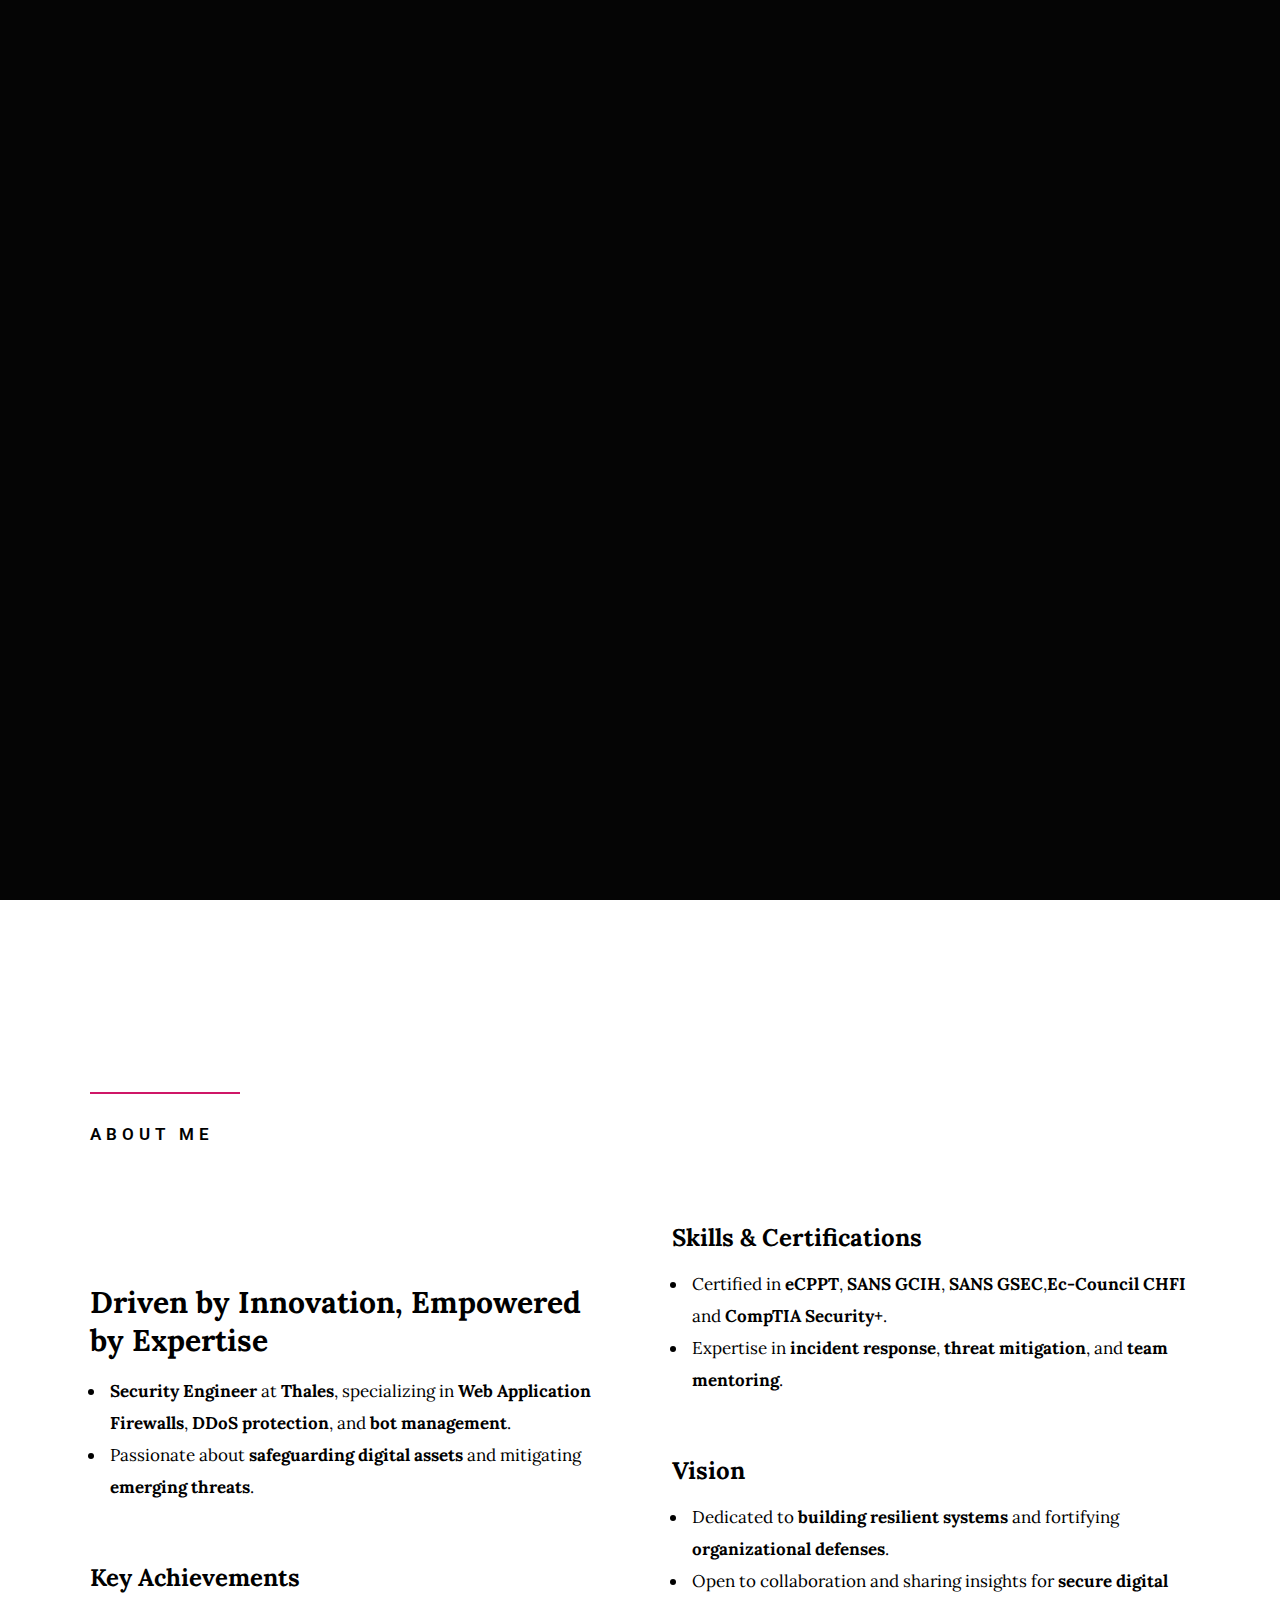
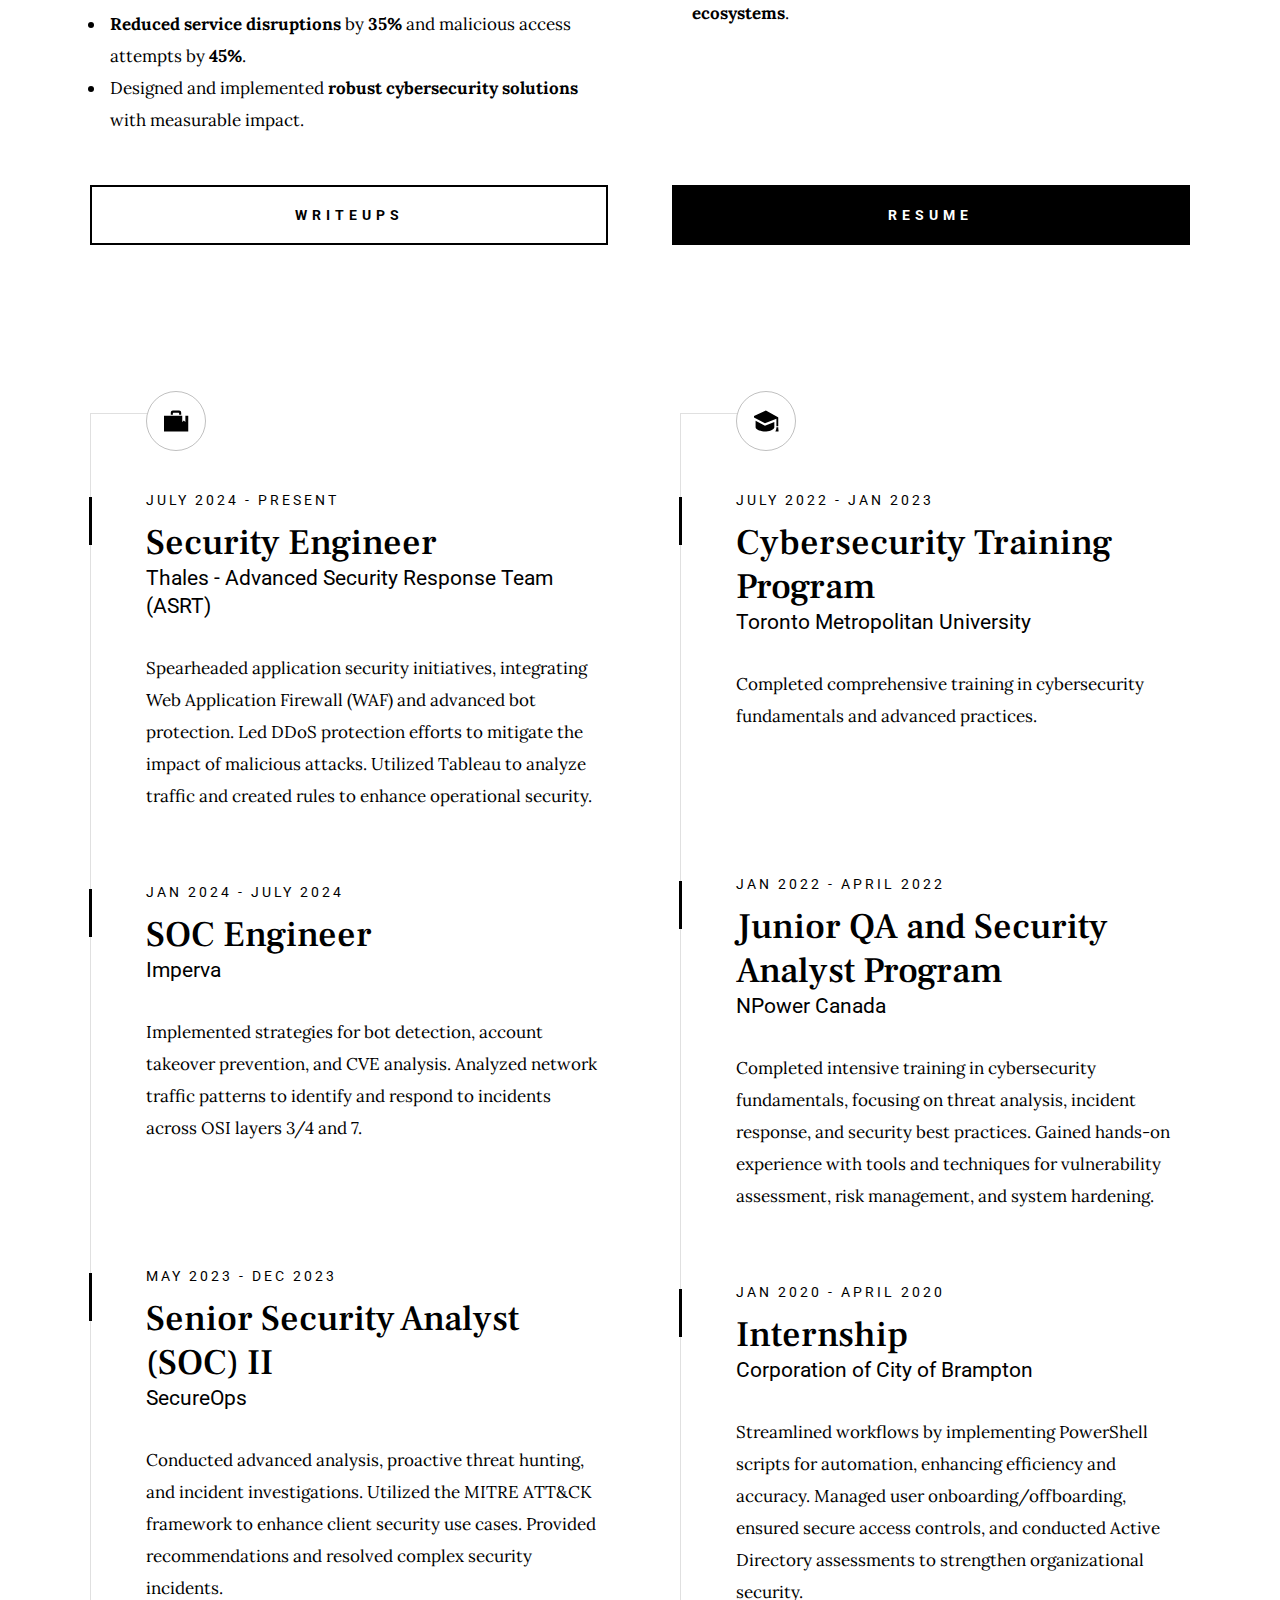
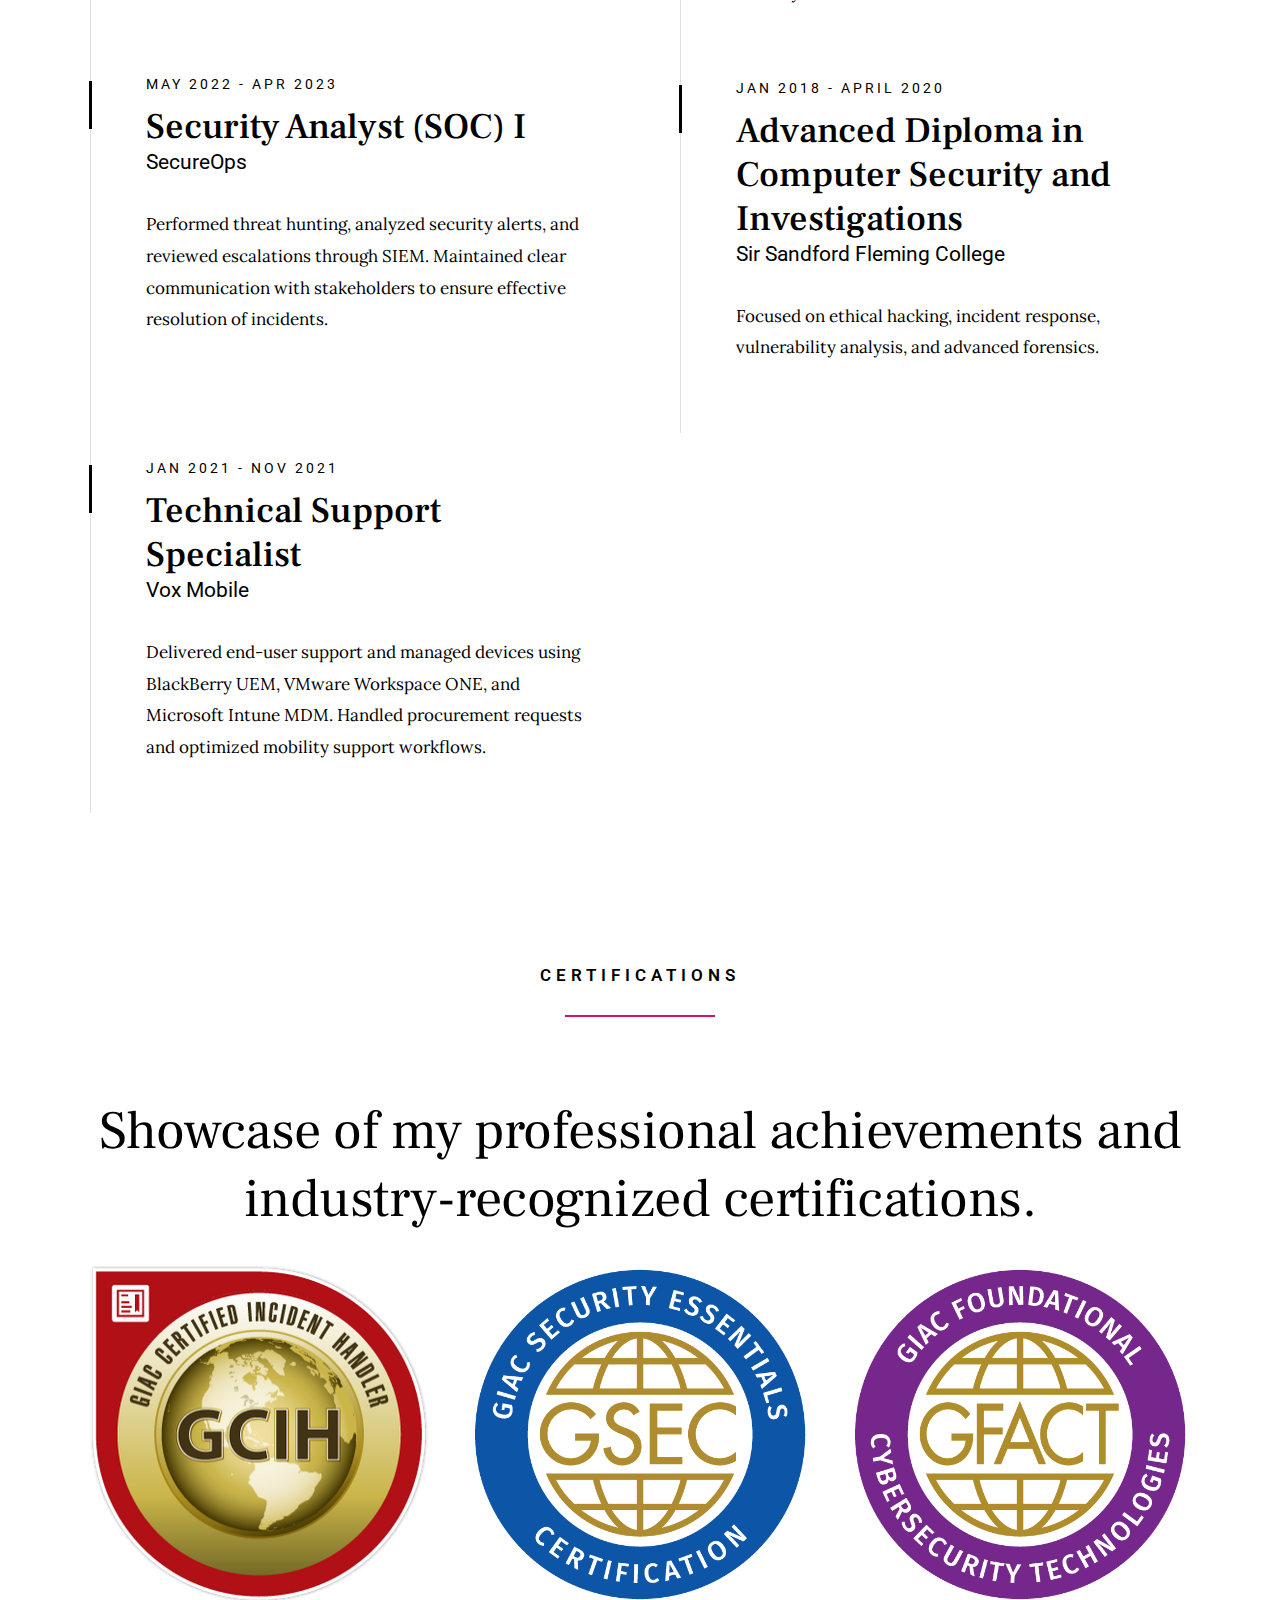
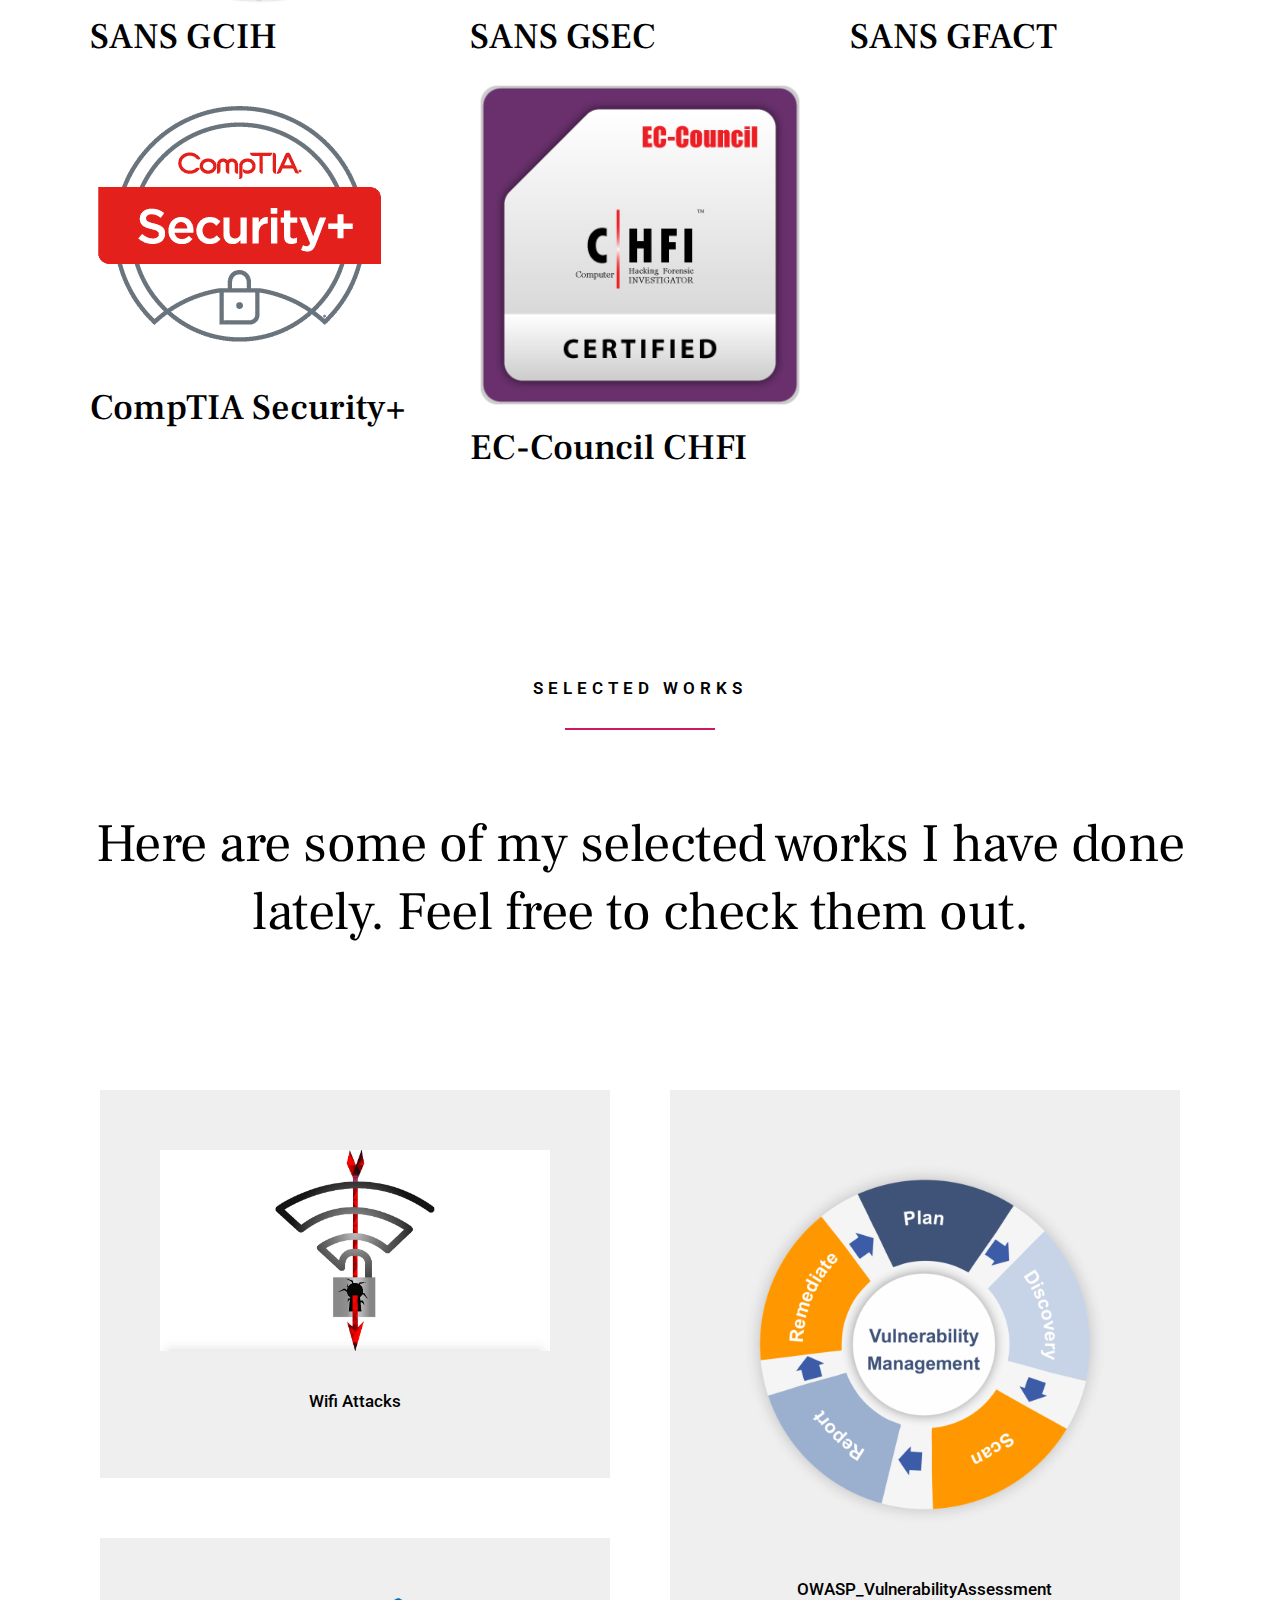
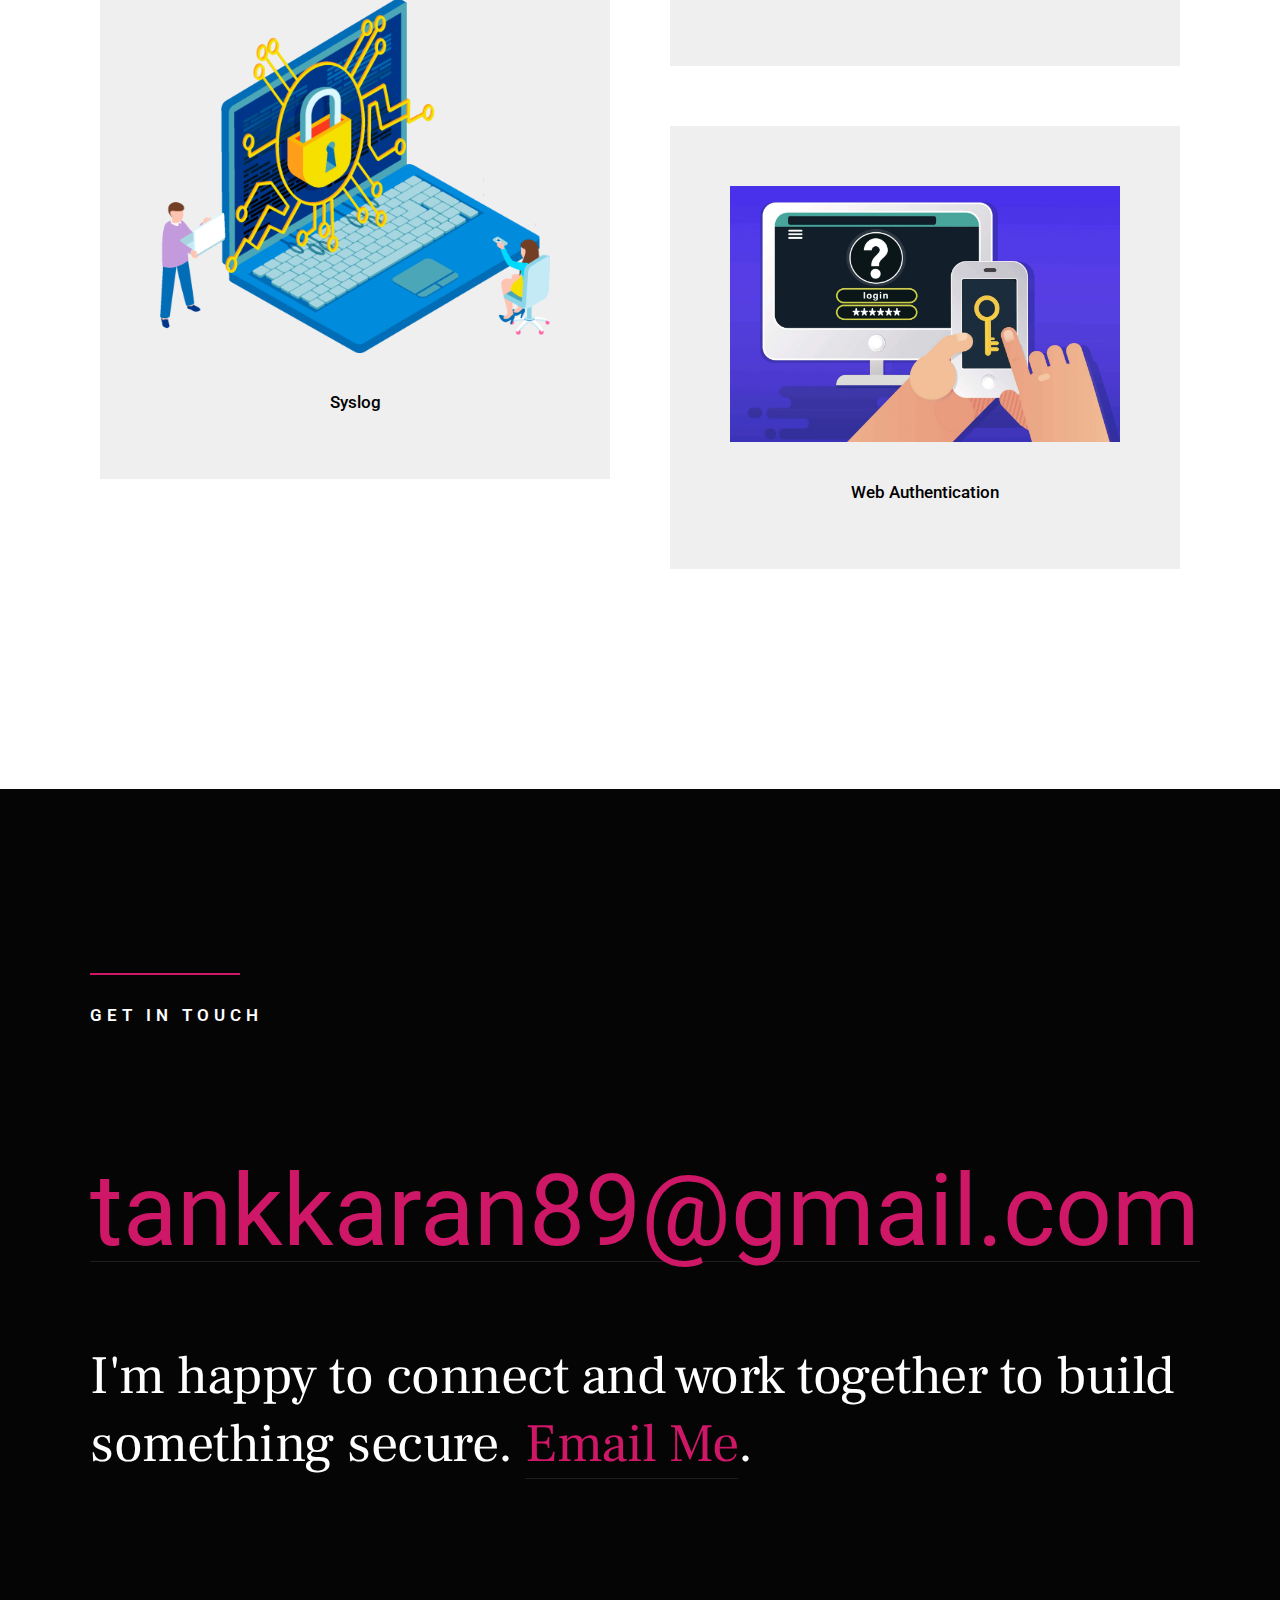
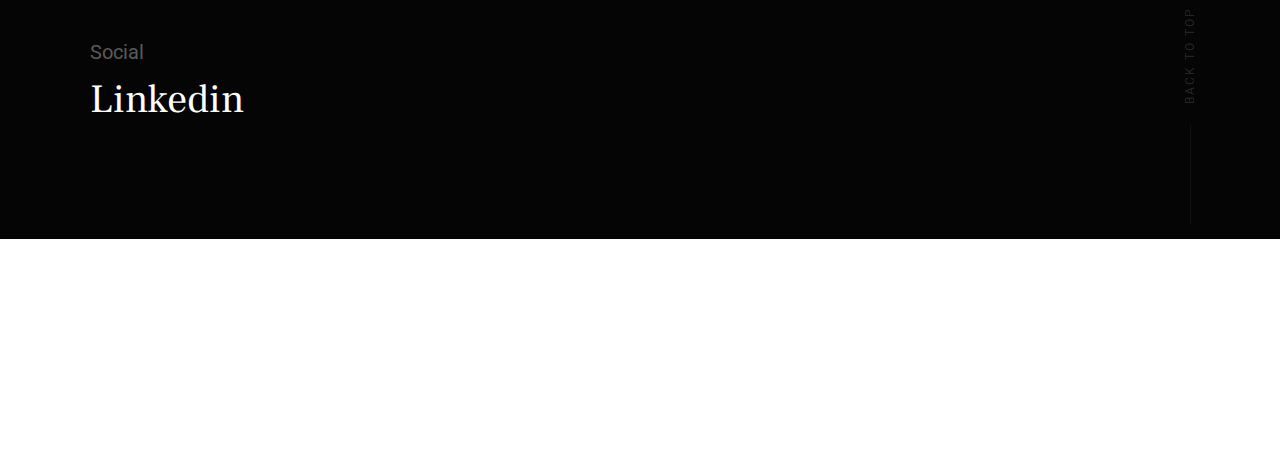
==== commit fe18b736: "Updated Index.html" ====
--- a/index.html
+++ b/index.html
@@ -76,8 +76,8 @@
             <div class="column large-9 mob-full intro-text">
                 <h3>Hello, I'm Karan Tank</h3>
                 <h1>
-                    Information Security Analyst <br>
-                    CSI, CHFI
+                    Security Engineer<br>
+                    
                 </h1>
             </div>
 
@@ -109,19 +109,35 @@
 
             <div class="row about-me__content" data-aos="fade-up">
                 <div class="column large-full about-me__text">
-                    <p class="lead">
-                    Information Security professional 
-                    with 4 Months of Co-Op experience developing and 
-                    implementing security solutions with Corporation of City of Brampton.
-                    Certified with EC-Council's Computer Hacking Forensic Investigator(CHFI) and 
-                    currently working with gomart.ca as Information Security Analyst
-                    </p>
+                    <h2><strong>Driven by Innovation, Empowered by Expertise</strong></h2>
+                    <ul>
+                        <li><strong>Security Engineer</strong> at <strong>Thales</strong>, specializing in <strong>Web Application Firewalls</strong>, <strong>DDoS protection</strong>, and <strong>bot management</strong>.</li>
+                        <li>Passionate about <strong>safeguarding digital assets</strong> and mitigating <strong>emerging threats</strong>.</li>
+                    </ul>
+                    
+                    <h3><strong>Key Achievements</strong></h3>
+                    <ul>
+                        <li><strong>Reduced service disruptions</strong> by <strong>35%</strong> and malicious access attempts by <strong>45%</strong>.</li>
+                        <li>Designed and implemented <strong>robust cybersecurity solutions</strong> with measurable impact.</li>
+                    </ul>
+                    
+                    <h3><strong>Skills & Certifications</strong></h3>
+                    <ul>
+                        <li>Certified in <strong>eCPPT</strong>, <strong>SANS GCIH</strong>, <strong>SANS GSEC</strong>,<strong>Ec-Council CHFI</strong> and <strong>CompTIA Security+</strong>.</li>
+                        <li>Expertise in <strong>incident response</strong>, <strong>threat mitigation</strong>, and <strong>team mentoring</strong>.</li>
+                    </ul>
+                    
+                    <h3><strong>Vision</strong></h3>
+                    <ul>
+                        <li>Dedicated to <strong>building resilient systems</strong> and fortifying <strong>organizational defenses</strong>.</li>
+                        <li>Open to collaboration and sharing insights for <strong>secure digital ecosystems</strong>.</li>
+                    </ul>
                 </div>
             </div>
     
             <div class="row about-me__buttons">
                 <div class="column large-half tab-full" data-aos="fade-up">
-                    <a href="assets/pdf/ECC-CHFI-Certificate-ANSI.pdf" class="btn btn--stroke full-width">Certification</a>
+                    <a href="WriteUps.html" class="btn btn--stroke full-width">WriteUps</a>
                 </div>
                 <div class="column large-half tab-full" data-aos="fade-up">
                     <a href="assets/pdf/Resume-Karan-Tank.pdf" class="btn btn--primary full-width">Resume</a>
@@ -130,167 +146,214 @@
 
         </div> <!-- end about-me -->
 
-        <div class="about-experience">
-
-            <div class="row heading-block" data-aos="fade-up">
-                <div class="column large-full">
-                    <h2 class="section-heading">Work & Education</h2>
+        <div class="row about-experience__timeline">
+
+            <div class="column large-half tab-full" data-aos="fade-up">
+                <div class="timeline">
+        
+                    <div class="timeline__icon-wrap">
+                        <span class="timeline__icon timeline__icon--work"></span>
+                    </div>
+        
+                    <div class="timeline__block">
+                        <div class="timeline__bullet"></div>
+                        <div class="timeline__header">
+                            <p class="timeline__timeframe">July 2024 - Present</p>
+                            <h3 class="item-title">Security Engineer</h3>
+                            <h5>Thales - Advanced Security Response Team (ASRT)</h5>
+                        </div>
+                        <div class="timeline__desc">
+                            <p>
+                                Spearheaded application security initiatives, integrating Web Application Firewall (WAF) and advanced bot protection.
+                                Led DDoS protection efforts to mitigate the impact of malicious attacks.
+                                Utilized Tableau to analyze traffic and created rules to enhance operational security.
+                            </p>
+                        </div>
+                    </div>
+        
+                    <div class="timeline__block">
+                        <div class="timeline__bullet"></div>
+                        <div class="timeline__header">
+                            <p class="timeline__timeframe">Jan 2024 - July 2024</p>
+                            <h3 class="item-title">SOC Engineer</h3>
+                            <h5>Imperva</h5>
+                        </div>
+                        <div class="timeline__desc">
+                            <p>
+                                Implemented strategies for bot detection, account takeover prevention, and CVE analysis.
+                                Analyzed network traffic patterns to identify and respond to incidents across OSI layers 3/4 and 7.
+                            </p>
+                        </div>
+                    </div>
+        
+                    <div class="timeline__block">
+                        <div class="timeline__bullet"></div>
+                        <div class="timeline__header">
+                            <p class="timeline__timeframe">May 2023 - Dec 2023</p>
+                            <h3 class="item-title">Senior Security Analyst (SOC) II</h3>
+                            <h5>SecureOps</h5>
+                        </div>
+                        <div class="timeline__desc">
+                            <p>
+                                Conducted advanced analysis, proactive threat hunting, and incident investigations.
+                                Utilized the MITRE ATT&CK framework to enhance client security use cases.
+                                Provided recommendations and resolved complex security incidents.
+                            </p>
+                        </div>
+                    </div>
+        
+                    <div class="timeline__block">
+                        <div class="timeline__bullet"></div>
+                        <div class="timeline__header">
+                            <p class="timeline__timeframe">May 2022 - Apr 2023</p>
+                            <h3 class="item-title">Security Analyst (SOC) I</h3>
+                            <h5>SecureOps</h5>
+                        </div>
+                        <div class="timeline__desc">
+                            <p>
+                                Performed threat hunting, analyzed security alerts, and reviewed escalations through SIEM.
+                                Maintained clear communication with stakeholders to ensure effective resolution of incidents.
+                            </p>
+                        </div>
+                    </div>
+        
+                    <div class="timeline__block">
+                        <div class="timeline__bullet"></div>
+                        <div class="timeline__header">
+                            <p class="timeline__timeframe">Jan 2021 - Nov 2021</p>
+                            <h3 class="item-title">Technical Support Specialist</h3>
+                            <h5>Vox Mobile</h5>
+                        </div>
+                        <div class="timeline__desc">
+                            <p>
+                                Delivered end-user support and managed devices using BlackBerry UEM, VMware Workspace ONE, and Microsoft Intune MDM.
+                                Handled procurement requests and optimized mobility support workflows.
+                            </p>
+                        </div>
+                    </div>
+        
                 </div>
             </div>
-
-            <div class="row about-experience__timeline">
-
-                <div class="column large-half tab-full" data-aos="fade-up">
-                    <div class="timeline">
-
-                        <div class="timeline__icon-wrap">
-                            <span class="timeline__icon timeline__icon--work"></span>
-                        </div>
-
-                        <div class="timeline__block">
-                            <div class="timeline__bullet"></div>
-                            <div class="timeline__header">
-                                <p class="timeline__timeframe">July 2020 - Present</p>
-                                <h3 class="item-title">Information Security Analyst</h3>
-                                <h5>Gomart.ca</h5>
-                            </div>
-                            <div class="timeline__desc">
-                                <p>Enforcing Brute force attack prevention, IP blacklisting, Filesystem Security
-                                Protection against XSS, image hotlinking, malicious crawling bots
-                                Implementing and Configuring Firewall rules, filtering outbound requests
-                                Spam prevention using Google reCaptcha, Honeypot, Registration by approval
-                                Maintaining code and database backups
-                                </p>
-                            </div>
-                        </div>
-                        <div class="timeline__block">
-                            <div class="timeline__bullet"></div>
-                            <div class="timeline__header">
-                                <p class="timeline__timeframe">March 2016 - June 2017</p>
-                                <h3 class="item-title">Information Security Analyst, Co-Op</h3>
-                                <h5>Corporation of City of Brampton</h5>
-                            </div>
-                            <div class="timeline__desc">
-                                <p>
-                                    Developed Powershell Script to automate the day-to-day work
-                                    Onboarding and Offboarding of User accounts
-                                    Assigning email addresses and Access control user accounts on Active Directory
-                                    Performed risk analysis to identify appropriate security measures
-                                </p>
-                            </div>
-                        </div>
-
-                    </div>
+        
+            <div class="column large-half tab-full" data-aos="fade-up">
+                <div class="timeline">
+        
+                    <div class="timeline__icon-wrap">
+                        <span class="timeline__icon timeline__icon--education"></span>
+                    </div>
+        
+        
+                    <div class="timeline__block">
+                        <div class="timeline__bullet"></div>
+                        <div class="timeline__header">
+                            <p class="timeline__timeframe">July 2022 - Jan 2023</p>
+                            <h3 class="item-title">Cybersecurity Training Program</h3>
+                            <h5>Toronto Metropolitan University</h5>
+                        </div>
+                        <div class="timeline__desc">
+                            <p>
+                                Completed comprehensive training in cybersecurity fundamentals and advanced practices.
+                            </p>
+                        </div>
+                    </div>
+                    <div class="timeline__block">
+                        <div class="timeline__bullet"></div>
+                        <div class="timeline__header">
+                            <p class="timeline__timeframe">Jan 2022 - April 2022</p>
+                            <h3 class="item-title">Junior QA and Security Analyst Program</h3>
+                            <h5>NPower Canada</h5>
+                        </div>
+                        <div class="timeline__desc">
+                            <p>
+                                Completed intensive training in cybersecurity fundamentals, focusing on threat analysis, incident response, and security best practices.
+                                Gained hands-on experience with tools and techniques for vulnerability assessment, risk management, and system hardening.
+                            </p>
+                        </div>
+                    </div>
+                    <div class="timeline__block">
+                        <div class="timeline__bullet"></div>
+                        <div class="timeline__header">
+                            <p class="timeline__timeframe">Jan 2020 - April 2020</p>
+                            <h3 class="item-title">Internship</h3>
+                            <h5>Corporation of City of Brampton</h5>
+                        </div>
+                        <div class="timeline__desc">
+                            <p>
+                                Streamlined workflows by implementing PowerShell scripts for automation, enhancing efficiency and accuracy.
+                                Managed user onboarding/offboarding, ensured secure access controls, and conducted Active Directory assessments to strengthen organizational security.
+                            </p>
+                        </div>
+                    </div>
+                    <div class="timeline__block">
+                        <div class="timeline__bullet"></div>
+                        <div class="timeline__header">
+                            <p class="timeline__timeframe">Jan 2018 - April 2020</p>
+                            <h3 class="item-title">Advanced Diploma in Computer Security and Investigations</h3>
+                            <h5>Sir Sandford Fleming College</h5>
+                        </div>
+                        <div class="timeline__desc">
+                            <p>
+                                Focused on ethical hacking, incident response, vulnerability analysis, and advanced forensics.
+                            </p>
+                        </div>
+                    </div>
+        
                 </div>
-
-                <div class="column large-half tab-full" data-aos="fade-up">
-                    <div class="timeline">
-
-                        <div class="timeline__icon-wrap">
-                            <span class="timeline__icon timeline__icon--education"></span>
-                        </div>
-                        <div class="timeline__block">
-                            <div class="timeline__bullet"></div>
-                            <div class="timeline__header">
-                                <p class="timeline__timeframe">July 2020</p>
-                                <h3 class="item-title">Computer Hacking Forensic Investigator (CHFIv9)</h3>
-                                <h5>Ec-Council</h5>
-                            </div>
-                            <div class="timeline__desc">
-                                <p>
-                                    Perform incident response and computer forensics
-                                    Identify data, images and/or activity which may be target of an internal investigation
-                                    Investigating bit-stream imaging/acquiring of the digital media seized
-                                    Recovering information and electronic data from computer data storage devices
-                                    Extract and analyze logs from various devices such as proxies, firewalls, IPSs, IDSes, Desktop, Servers, Switches, AD
-                                    servers, DHCP servers, etc
-                                </p>
-                            </div>
-                        </div>
-                        <div class="timeline__block">
-                            <div class="timeline__bullet"></div>
-                            <div class="timeline__header">
-                                <p class="timeline__timeframe">January 2018 - April 2020</p>
-                                <h3 class="item-title">Computer Security and Investigations (Advanced Diploma)</h3>
-                                <h5>Sir Sandford Fleming College</h5>
-                            </div>
-                            <div class="timeline__desc">
-                                <p>
-                                    3 years Advanced Diploma
-                                    Advanced Ethical Hacking, Advanced Computer Forensics
-                                    Network Security & Incident Response
-                                    Vulnerability, Threat and Risk Analysis
-                                    Internet and Hacking Investigations
-                                </p>
-                            </div>
-                        </div>
-
-                    </div>
-                </div>
-            </div>
-
-        </div> <!-- end about-experience -->
-
-    </section> <!-- end s-about -->
+            </div>
+        </div>
 
 
     <!-- services
     ================================================== -->
-    <section id="services" class="s-services ss-dark target-section">
-
-        <div class="shadow-overlay"></div>
-
-        <div class="row heading-block heading-block--center" data-aos="fade-up">
-            <div class="column large-full">
-                <h2 class="section-heading section-heading--centerbottom">Capabilities</h2>
-
-                <p class="section-desc">
-                    My passion and goal is to help you make your business secure.
-                </p>
-            </div>
-        </div> <!-- end heading-block -->
-
-        <div class="row services-list block-large-1-3 block-medium-1-2 block-tab-full">
-
-            <div class="column item-service" data-aos="fade-up">
-                <div class="item-service__content">
-                    <h4 class="item-title">Network Architecture</h4>
-                </div>
-            </div>
-
-            <div class="column item-service" data-aos="fade-up">
-                <div class="item-service__content">
-                    <h4 class="item-title">Network Security</h4>
-                </div>
-            </div>
-
-            <div class="column item-service" data-aos="fade-up">
-                <div class="item-service__content">
-                    <h4 class="item-title">Pentesting</h4>
-                </div>
-            </div>
-
-            <div class="column item-service" data-aos="fade-up">
-                <div class="item-service__content">
-                    <h4 class="item-title">Risk Management</h4>
-                </div>
-            </div>
-
-            <div class="column item-service" data-aos="fade-up">
-                <div class="item-service__content">
-                    <h4 class="item-title">Incident Handeling</h4>
-                </div>
-            </div>
-
-            <div class="column item-service" data-aos="fade-up">
-                <div class="item-service__content">
-                    <h4 class="item-title">IDS/IPS</h4>
-                </div>
-            </div>
-
-        </div> <!-- end services-list -->
-
-    </section> <!-- end s-services -->
+    <div class="row heading-block heading-block--center" data-aos="fade-up">
+        <div class="column large-full">
+            <h2 class="section-heading section-heading--centerbottom">Certifications</h2>
+            <p class="section-desc">
+                Showcase of my professional achievements and industry-recognized certifications.
+            </p>
+        </div>
+    </div> <!-- end heading-block -->
+    
+    <div class="row certifications-list block-large-1-3 block-medium-1-2 block-tab-full">
+    
+        <div class="column item-certification" data-aos="fade-up">
+            <div class="item-certification__content">
+                <img src="assets/img/GCIH.png" alt="SANS GCIH" class="certification-logo">
+                <h4 class="item-title">SANS GCIH</h4>
+            </div>
+        </div>
+
+        <div class="column item-certification" data-aos="fade-up">
+            <div class="item-certification__content">
+                <img src="assets/img/GSEC.png" alt="CompTIA Security+" class="certification-logo">
+                <h4 class="item-title">SANS GSEC</h4>
+            </div>
+        </div>
+        <div class="column item-certification" data-aos="fade-up">
+            <div class="item-certification__content">
+                <img src="assets/img/GFACT.png" alt="CompTIA Security+" class="certification-logo">
+                <h4 class="item-title">SANS GFACT</h4>
+            </div>
+        </div>
+
+        <div class="column item-certification" data-aos="fade-up">
+            <div class="item-certification__content">
+                <img src="assets/img/SecurityPlus.png" alt="CompTIA Security+" class="certification-logo">
+                <h4 class="item-title">CompTIA Security+</h4>
+            </div>
+        </div>
+    
+        <div class="column item-certification" data-aos="fade-up">
+            <div class="item-certification__content">
+                <img src="assets/img/CHFI.png" alt="EC-Council CHFI" class="certification-logo">
+                <h4 class="item-title">EC-Council CHFI</h4>
+            </div>
+        </div>
+    
+            </div>
+        </div>
+    
+    </div> <!-- end certifications-list -->
 
 
 
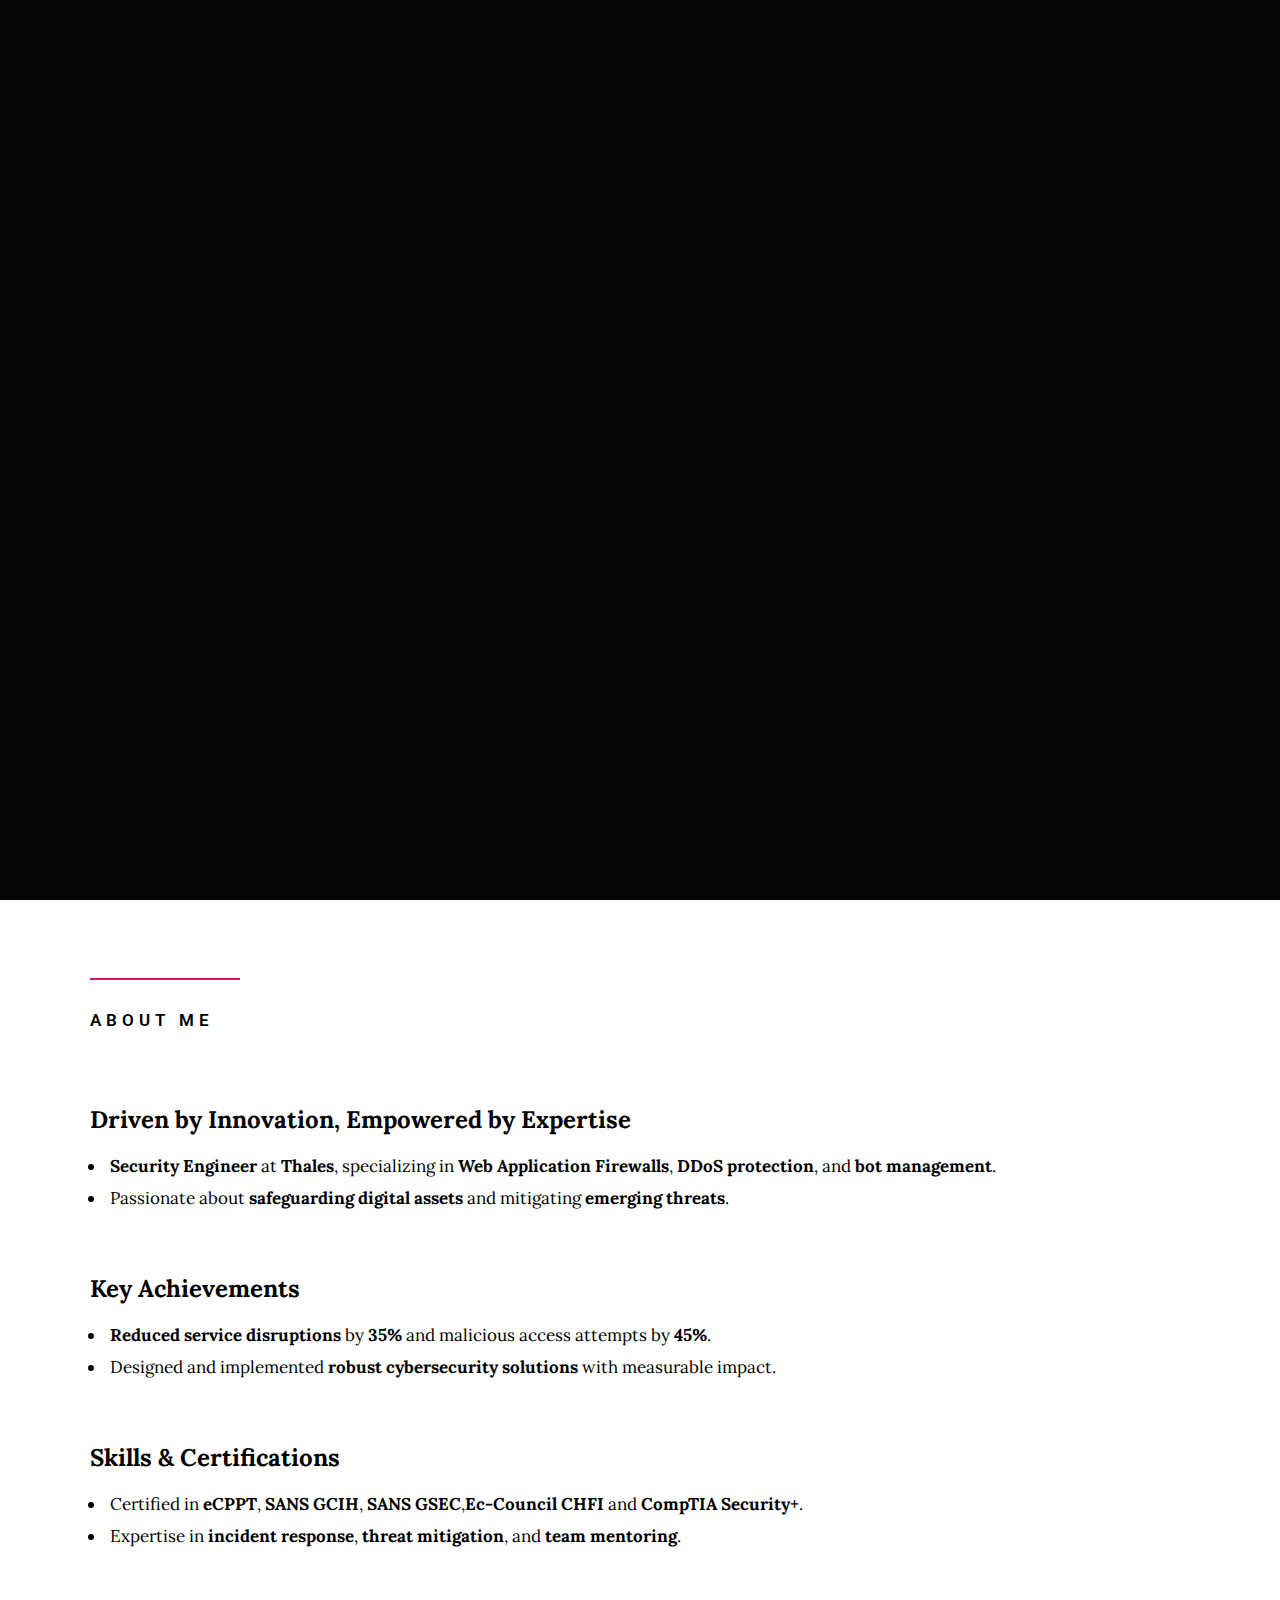
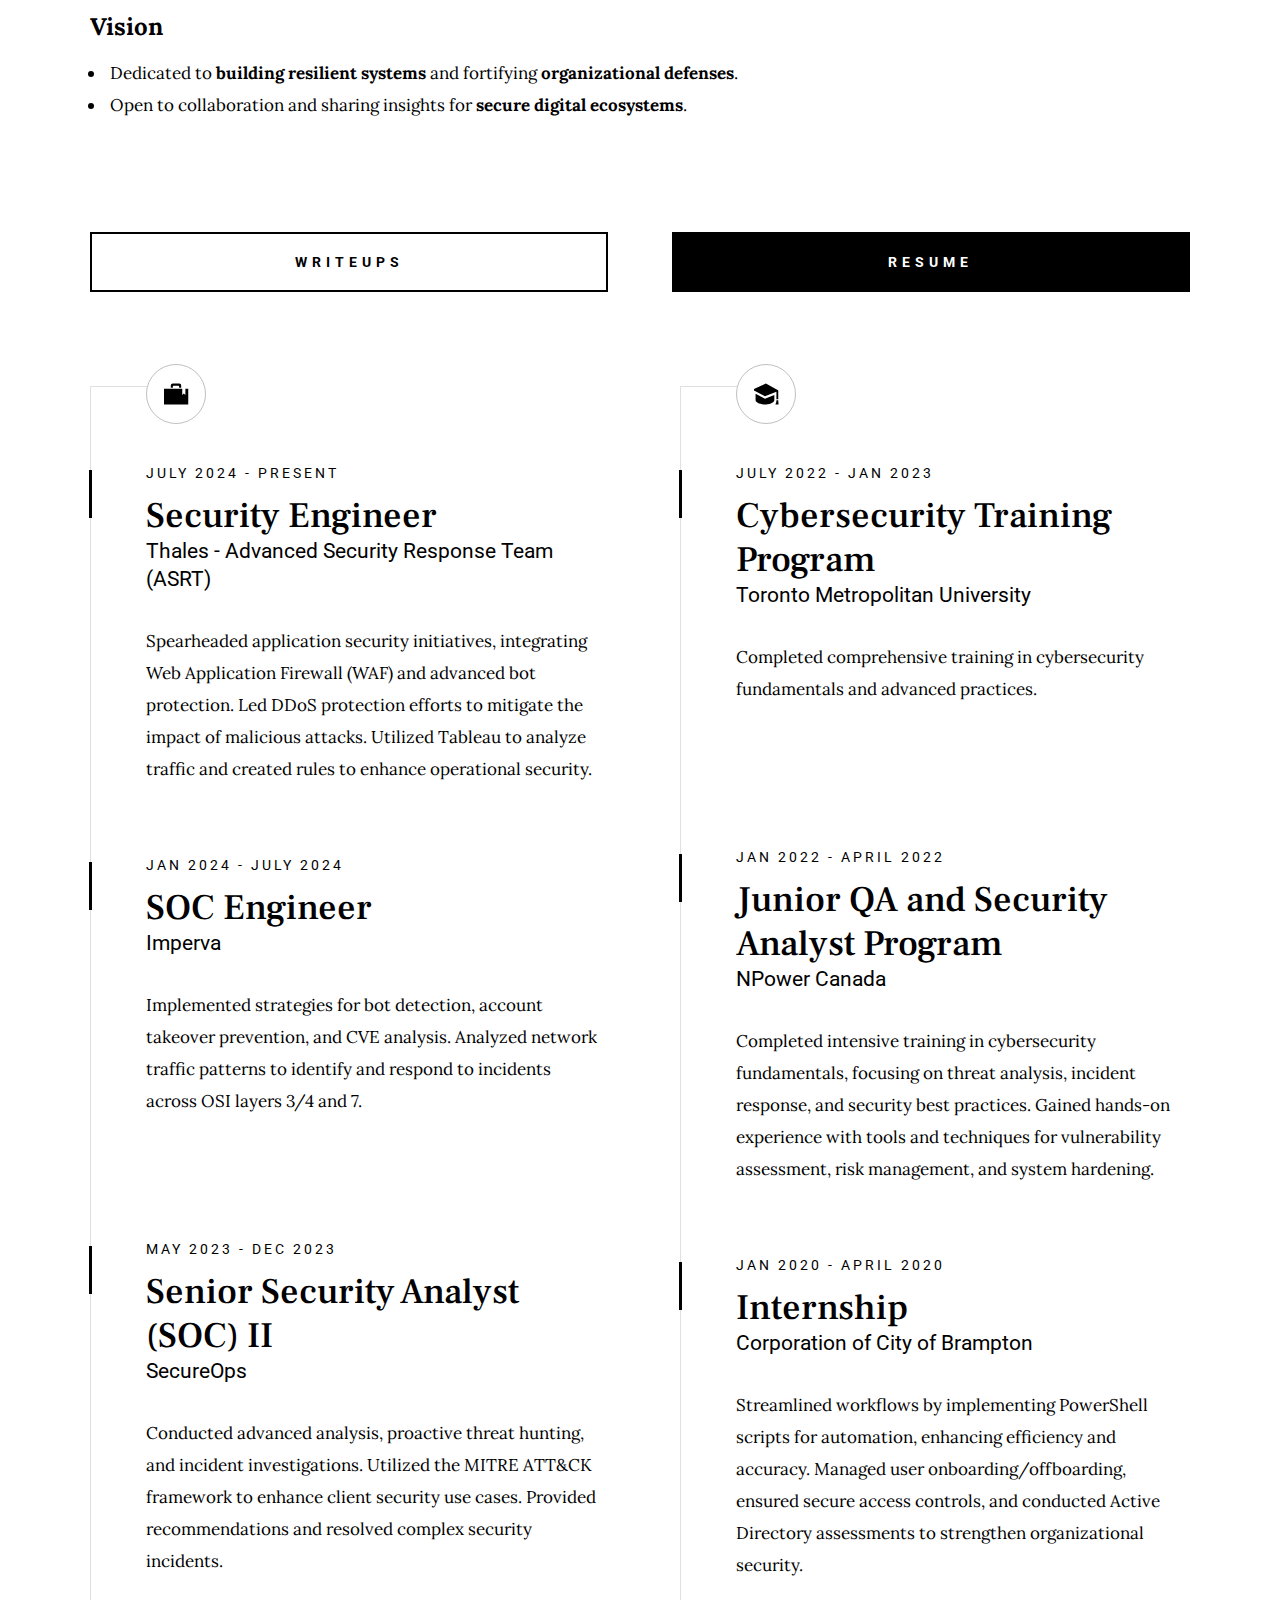
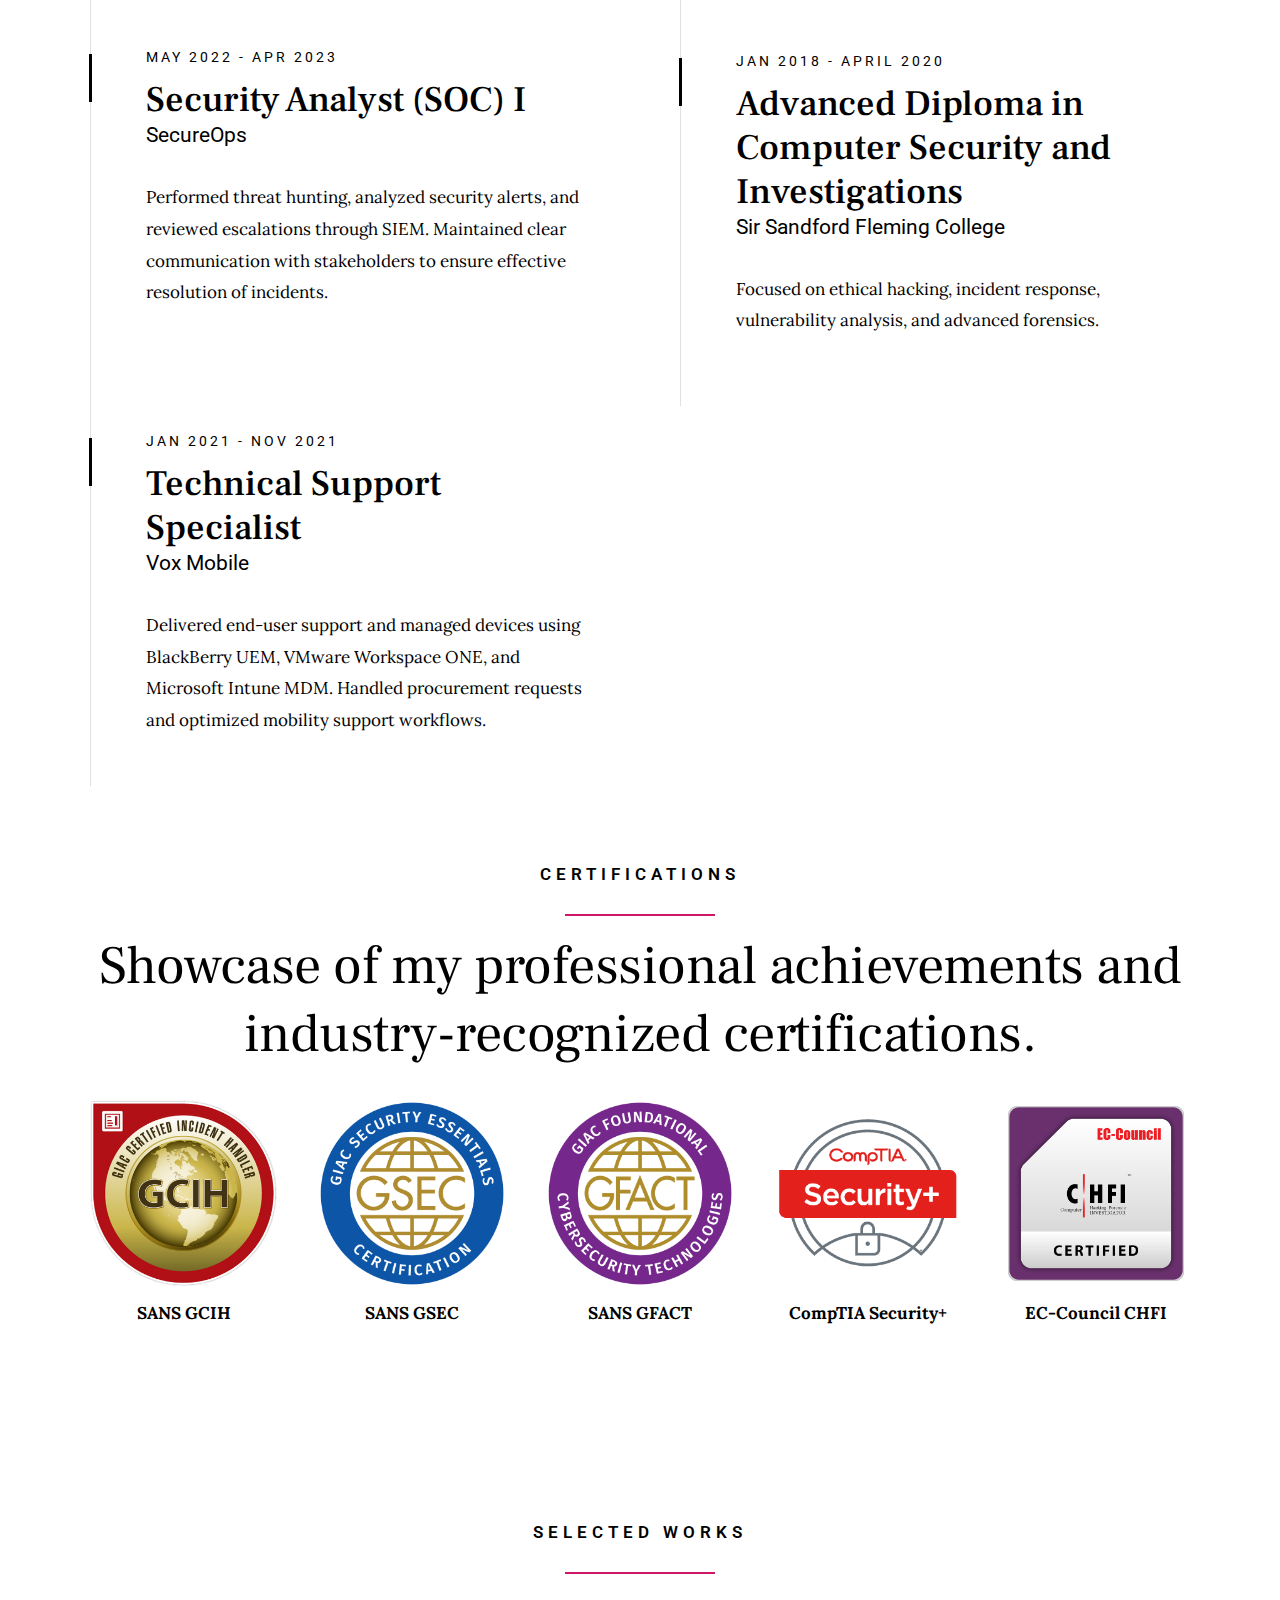
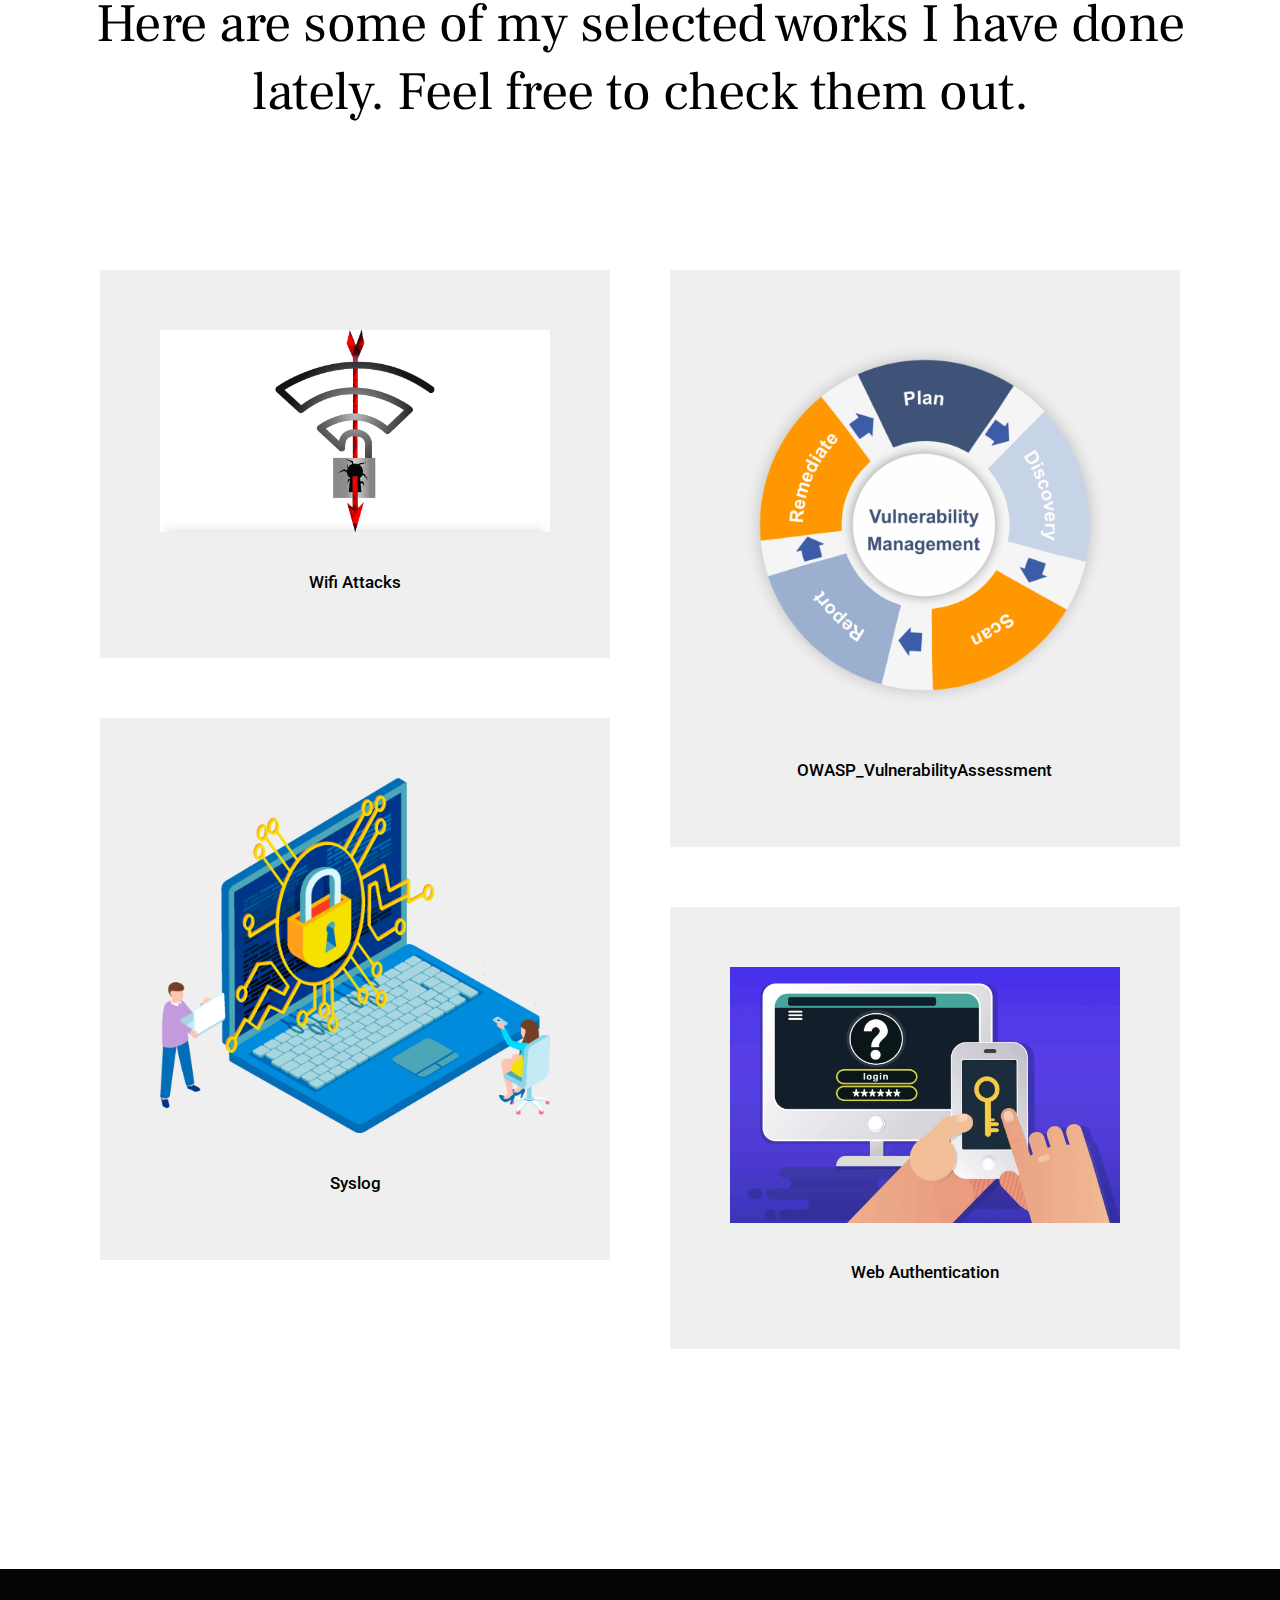
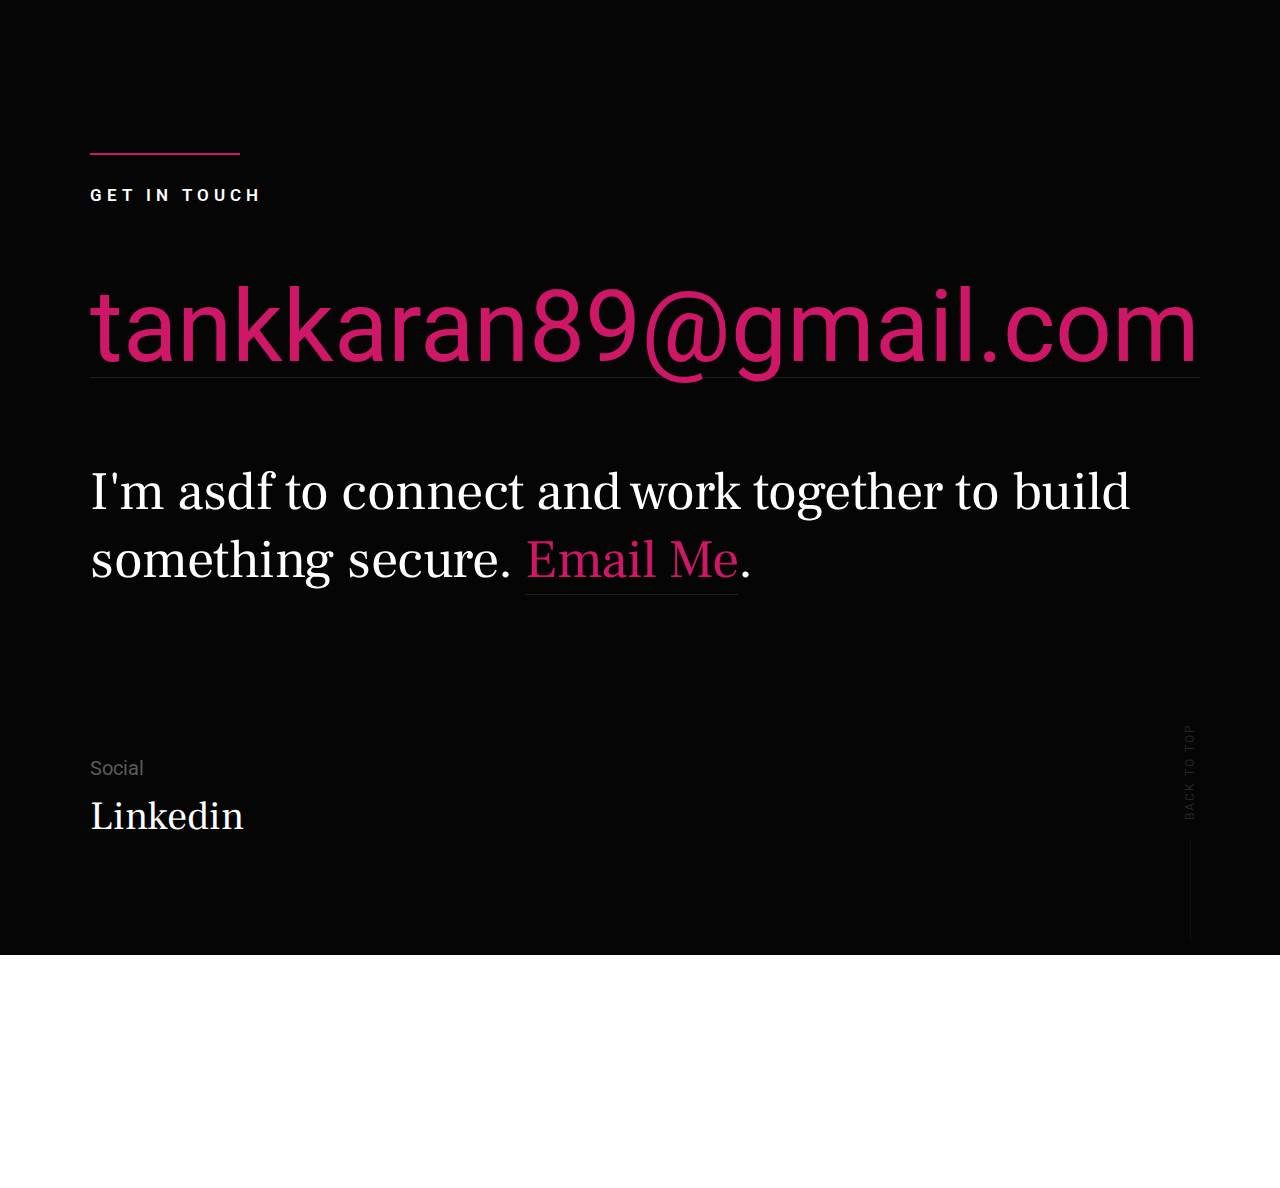
==== commit 5b115382: "New Look" ====
--- a/index.html
+++ b/index.html
@@ -52,8 +52,10 @@
             <ul class="header-main-nav">
                 <li class="current"><a class="smoothscroll" href="#intro" title="intro">Intro</a></li>
                 <li><a class="smoothscroll" href="#about" title="about">About</a></li>
-                <li><a class="smoothscroll" href="#services" title="services">Skills</a></li>
-                <li><a class="smoothscroll" href="#works" title="works">Works</a></li>
+                <li><a class="smoothscroll" href="#writeup" title="writeup">WriteUps</a></li>
+                <li><a class="smoothscroll" href="#Resume" title="Resume">Resume</a></li>
+                <li><a class="smoothscroll" href="#works" title="works">Projects</a></li>
+                <li><a class="smoothscroll" href="#works" title="works">Recommendations</a></li>
                 <li><a class="smoothscroll" href="#contact" title="contact us">Say Hello</a></li>	
             </ul>
 
@@ -72,20 +74,30 @@
     <section id="intro" class="s-intro target-section">
 
         <div class="row intro-content">
-
+    
             <div class="column large-9 mob-full intro-text">
-                <h3>Hello, I'm Karan Tank</h3>
+                <h3>Welcome to My Digital Fortress!</h3>
                 <h1>
-                    Security Engineer<br>
-                    
+                    I’m Karan Tank,<br>
+                    The Cybersecurity Maverick 🚀<br>
                 </h1>
-            </div>
-
+                <p>
+                    Armed with lines of code and a hacker’s mindset, I dive into the depths of cyberspace to safeguard what matters most. Ready to explore the edge of security innovation?
+                </p>
+            </div>
+    
             <div class="intro-scroll">
                 <a href="#about" class="intro-scroll-link smoothscroll">
-                    Scroll For More
+                    Enter the Realm of Possibilities
                 </a>
             </div>
+    
+        </div>
+    
+    </section>
+    
+    
+    </section>
 
             <div class="intro-grid"></div>
             <div class="intro-pic"></div>
@@ -109,7 +121,7 @@
 
             <div class="row about-me__content" data-aos="fade-up">
                 <div class="column large-full about-me__text">
-                    <h2><strong>Driven by Innovation, Empowered by Expertise</strong></h2>
+                    <h3><strong>Driven by Innovation, Empowered by Expertise</strong></h3>
                     <ul>
                         <li><strong>Security Engineer</strong> at <strong>Thales</strong>, specializing in <strong>Web Application Firewalls</strong>, <strong>DDoS protection</strong>, and <strong>bot management</strong>.</li>
                         <li>Passionate about <strong>safeguarding digital assets</strong> and mitigating <strong>emerging threats</strong>.</li>
@@ -136,10 +148,10 @@
             </div>
     
             <div class="row about-me__buttons">
-                <div class="column large-half tab-full" data-aos="fade-up">
+                <div id="writeup" class="column large-half tab-full" data-aos="fade-up">
                     <a href="WriteUps.html" class="btn btn--stroke full-width">WriteUps</a>
                 </div>
-                <div class="column large-half tab-full" data-aos="fade-up">
+                <div id="Resume" class="column large-half tab-full" data-aos="fade-up">
                     <a href="assets/pdf/Resume-Karan-Tank.pdf" class="btn btn--primary full-width">Resume</a>
                 </div>
             </div>
@@ -314,39 +326,39 @@
         </div>
     </div> <!-- end heading-block -->
     
-    <div class="row certifications-list block-large-1-3 block-medium-1-2 block-tab-full">
+    <div class="row certifications-list block-large-1-5 block-medium-1-5 block-tab-1-5 text-center">
     
         <div class="column item-certification" data-aos="fade-up">
             <div class="item-certification__content">
                 <img src="assets/img/GCIH.png" alt="SANS GCIH" class="certification-logo">
-                <h4 class="item-title">SANS GCIH</h4>
+                <strong>SANS GCIH</strong>
             </div>
         </div>
 
         <div class="column item-certification" data-aos="fade-up">
             <div class="item-certification__content">
                 <img src="assets/img/GSEC.png" alt="CompTIA Security+" class="certification-logo">
-                <h4 class="item-title">SANS GSEC</h4>
+                <strong>SANS GSEC</strong>
             </div>
         </div>
         <div class="column item-certification" data-aos="fade-up">
             <div class="item-certification__content">
                 <img src="assets/img/GFACT.png" alt="CompTIA Security+" class="certification-logo">
-                <h4 class="item-title">SANS GFACT</h4>
+                <strong>SANS GFACT</strong>
             </div>
         </div>
 
         <div class="column item-certification" data-aos="fade-up">
             <div class="item-certification__content">
                 <img src="assets/img/SecurityPlus.png" alt="CompTIA Security+" class="certification-logo">
-                <h4 class="item-title">CompTIA Security+</h4>
+                <strong>CompTIA Security+</strong>
             </div>
         </div>
     
         <div class="column item-certification" data-aos="fade-up">
             <div class="item-certification__content">
                 <img src="assets/img/CHFI.png" alt="EC-Council CHFI" class="certification-logo">
-                <h4 class="item-title">EC-Council CHFI</h4>
+                <strong>EC-Council CHFI</strong>
             </div>
         </div>
     
@@ -468,7 +480,7 @@
                 </p>
 
                 <p class="section-desc">
-                I'm happy to connect and work together to build
+                I'm asdf to connect and work together to build
                 something secure.
                 <a href="mailto:#0">Email Me</a>.
                 </p>
--- a/assets/css/base.css
+++ b/assets/css/base.css
@@ -339,9 +339,9 @@
 video
 embed,
 iframe,
-object {
-	max-width: 100%;
-	height: auto;
+object {
+	max-width: 100%;
+	height: auto;
 }
 
 /* ------------------------------------------------------------------- 
--- a/assets/css/main.css
+++ b/assets/css/main.css
@@ -1468,7 +1468,6 @@
   letter-spacing: .5rem;
   margin-top: 0;
   padding-top: 3.2rem;
-  margin-bottom: 8rem;
   position: relative;
 }
 
@@ -2167,7 +2166,7 @@
  *
  * ------------------------------------------------------------------- */
 .s-about {
-  padding-top: 19.2rem;
+  padding-top: 78px;
   padding-bottom: 16.8rem;
   background-color: #ffffff;
 }
@@ -2177,22 +2176,15 @@
 }
 
 .s-about > [class*="about-"] {
-  margin-bottom: 15.2rem;
+  margin-bottom: 78px;
 }
 
 .s-about > [class*="about-"]:last-child {
   margin-bottom: 0;
 }
 
-.about-me__text {
-  -webkit-columns: 2 360px;
-  -moz-columns: 2 360px;
-  columns: 2 360px;
-  column-gap: 64px;
-}
-
-.about-me__buttons {
-  margin-top: 4.8rem;
+.about-me__buttons > div {
+  padding-top: 78px;
 }
 
 .about-me__buttons .column:first-child {
@@ -2942,7 +2934,7 @@
 
 @media screen and (max-width:800px) {
   .s-works {
-    padding-top: 16rem;
+    padding-top: 78px;
   }
 
   .masonry-wrap {
